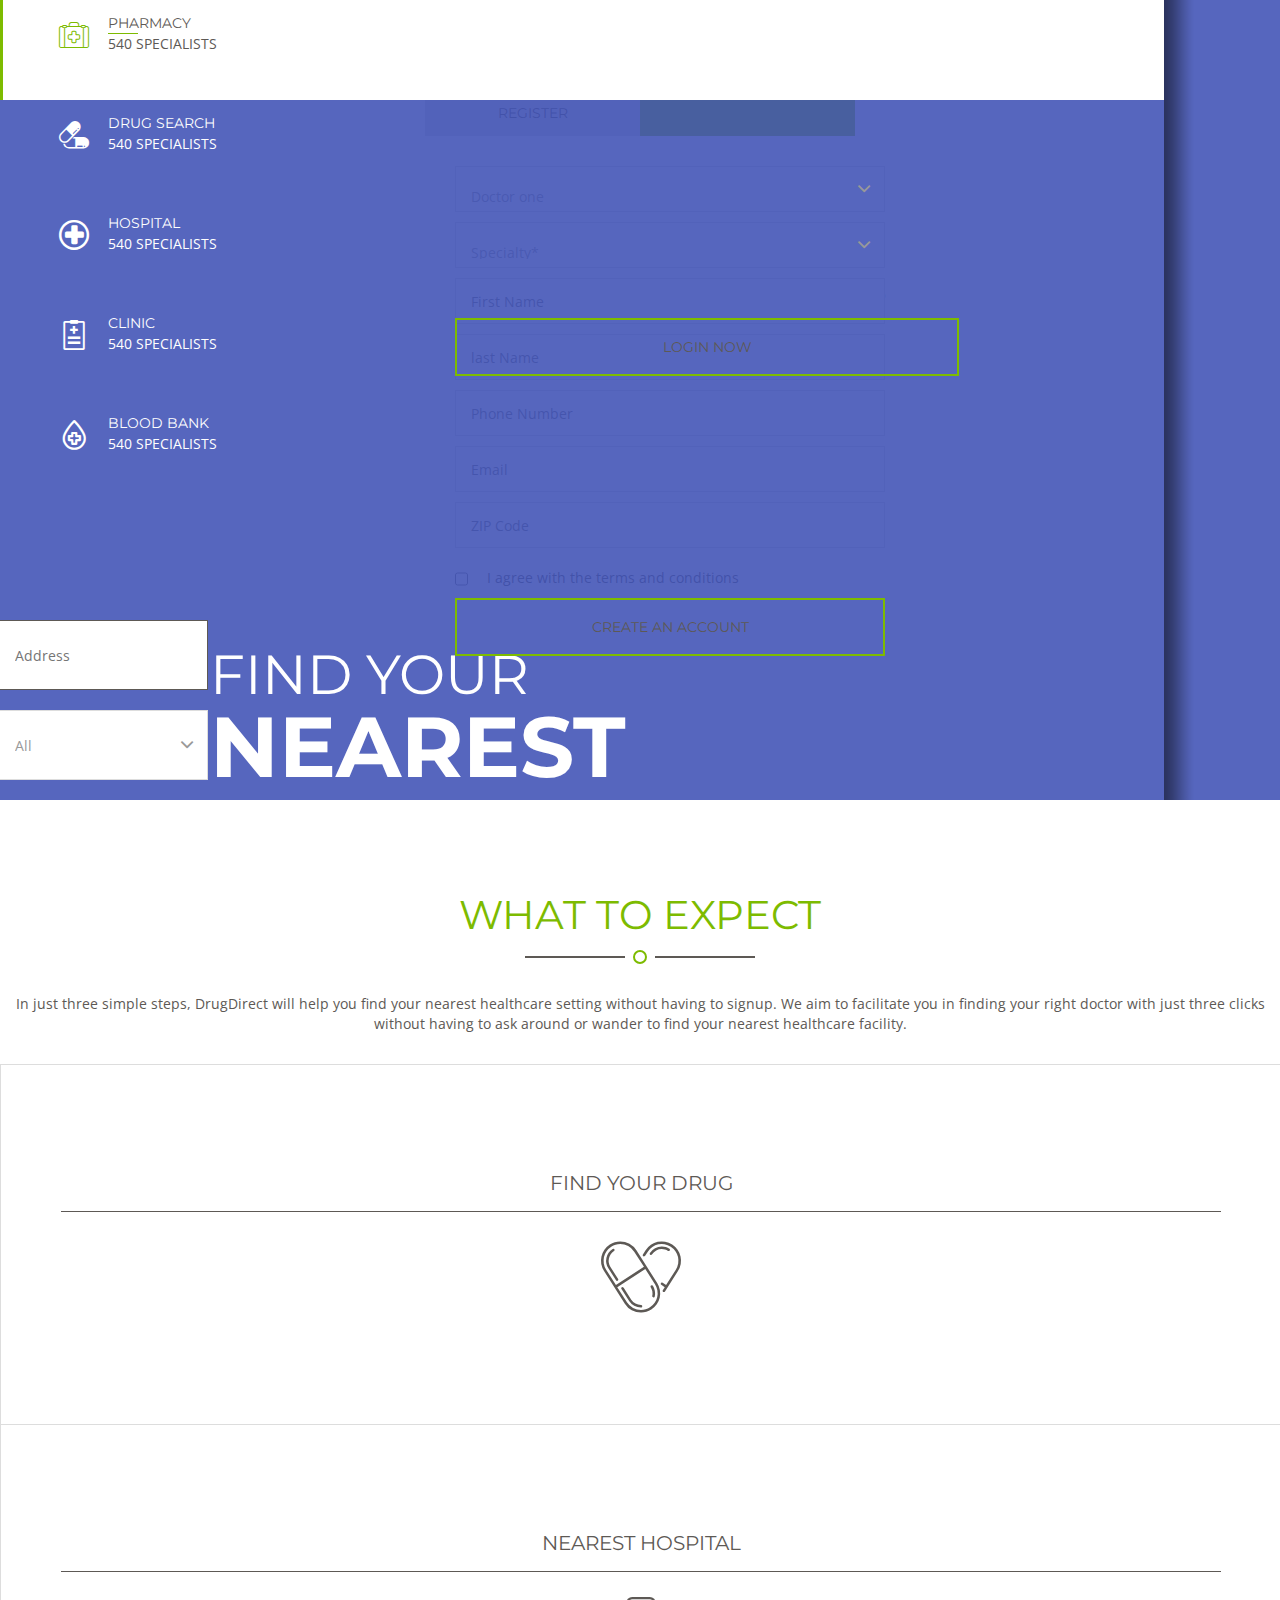
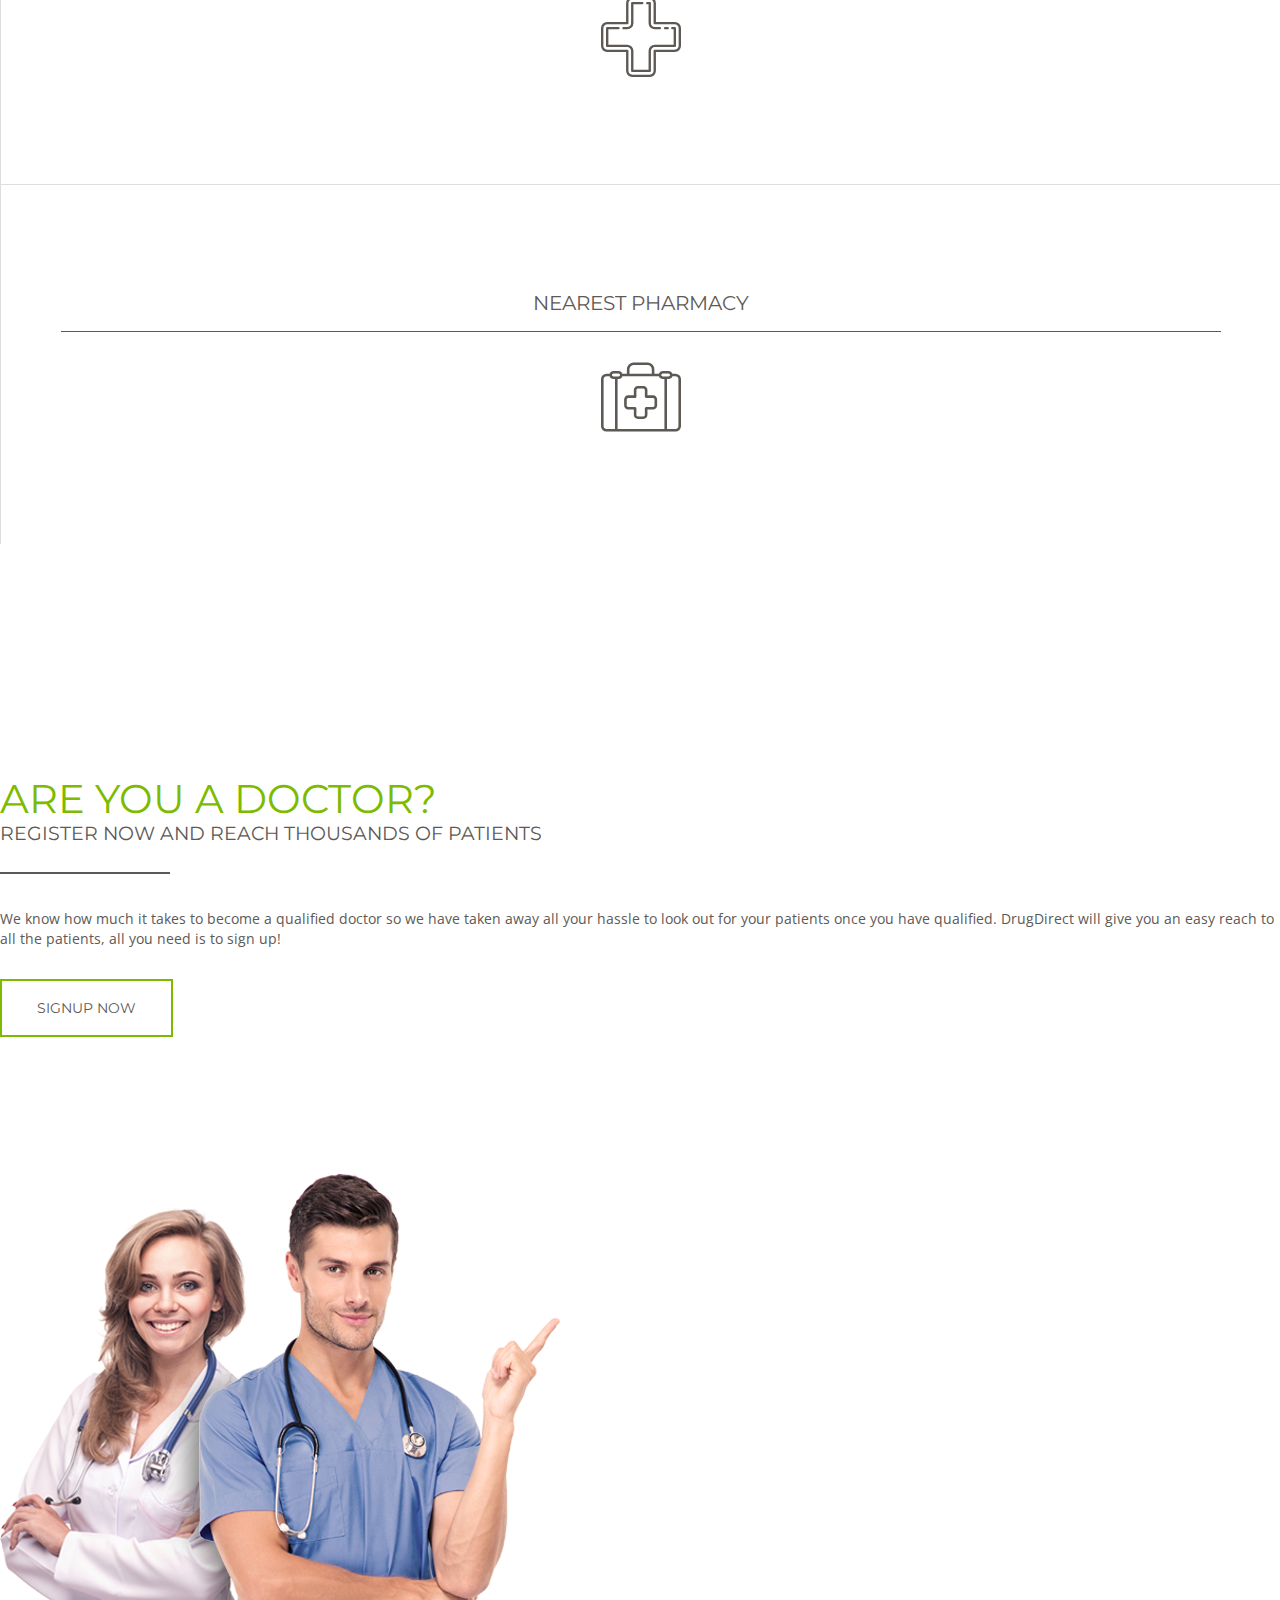
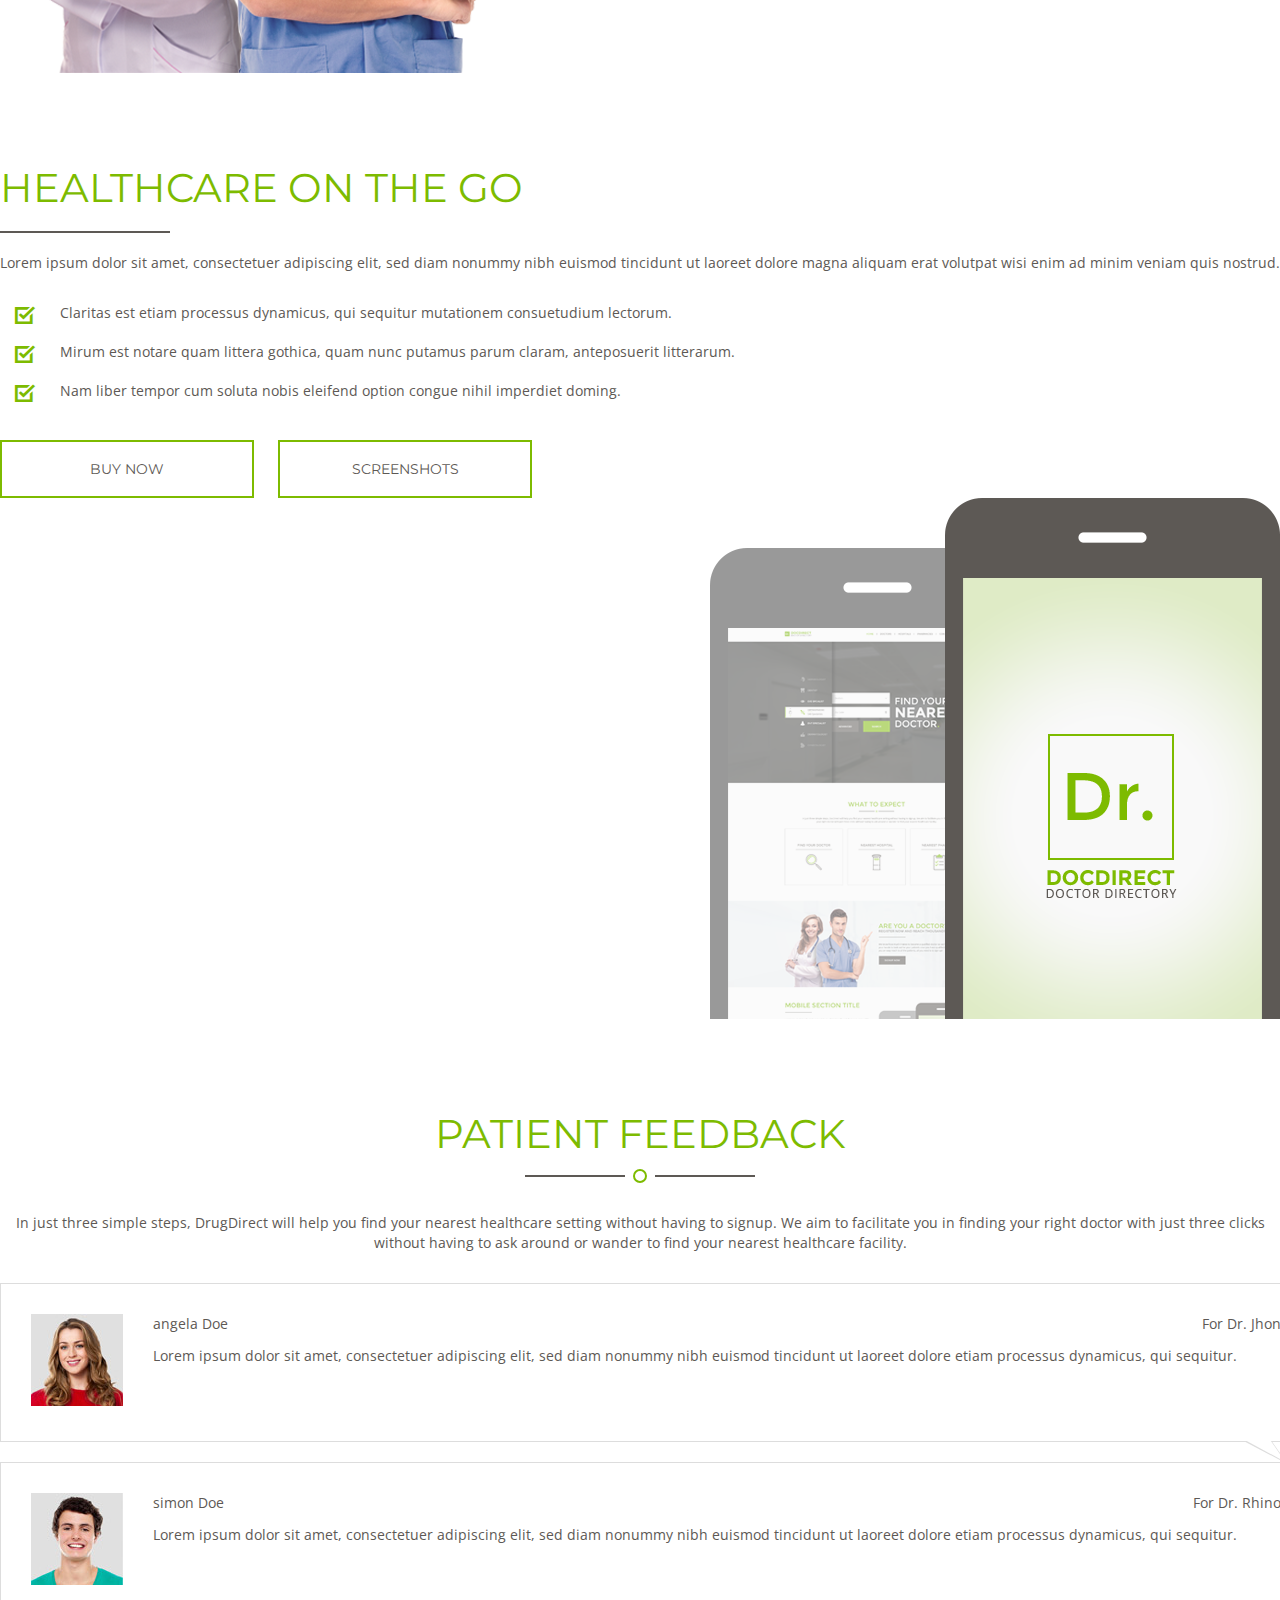
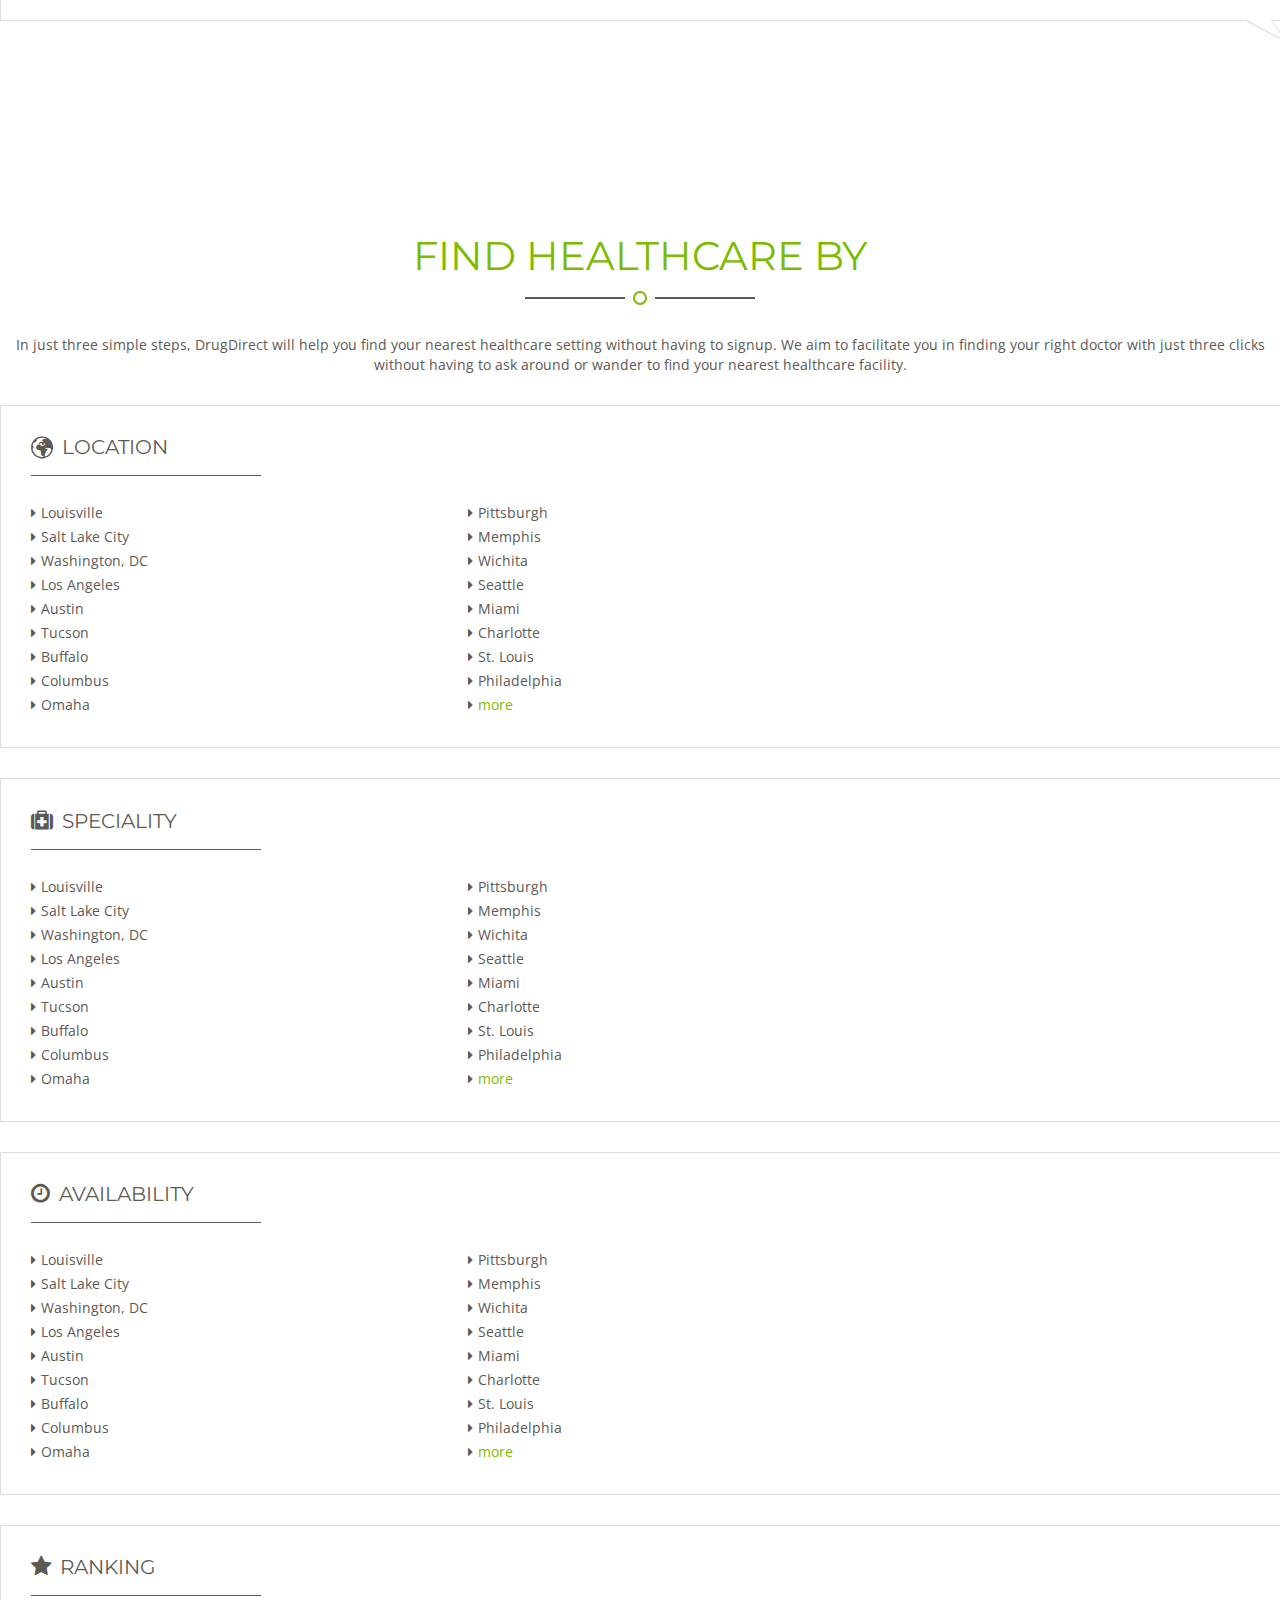
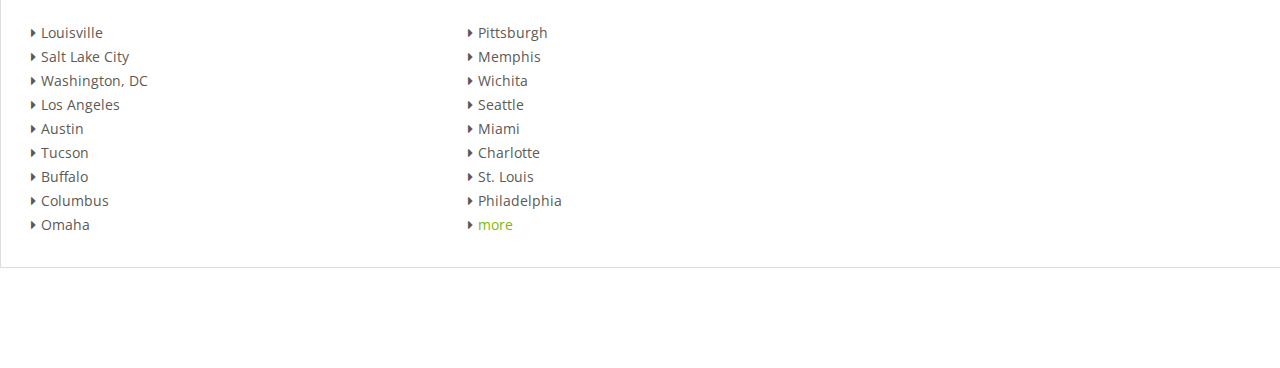
==== src/main/webapp/index.html @ 845c4d54 "Landing page added." ====
<!doctype html>
<!--[if lt IE 7]>		<html class="no-js lt-ie9 lt-ie8 lt-ie7" lang=""> <![endif]-->
<!--[if IE 7]>			<html class="no-js lt-ie9 lt-ie8" lang=""> <![endif]-->
<!--[if IE 8]>			<html class="no-js lt-ie9" lang=""> <![endif]-->
<!--[if gt IE 8]><!-->	<html class="no-js" lang=""> <!--<![endif]-->
    <head>
        <meta charset="utf-8">
        <meta http-equiv="X-UA-Compatible" content="IE=edge">
        <title>Doctor Directory</title>
        <meta name="description" content="">
        <meta name="viewport" content="width=device-width, initial-scale=1">
        <link rel="apple-touch-icon" href="apple-touch-icon.png">
        <link rel="stylesheet" href="resources/css/bootstrap.min.css">
        <link rel="stylesheet" href="resources/css/normalize.css">
        <link rel="stylesheet" href="resources/css/font-awesome.min.css">
        <link rel="stylesheet" href="resources/css/icomoon.css">
        <link rel="stylesheet" href="resources/css/owl.theme.css">
        <link rel="stylesheet" href="resources/css/owl.carousel.css">
        <link rel="stylesheet" href="resources/css/prettyPhoto.css">
        <link rel="stylesheet" href="resources/css/main.css">
        <link rel="stylesheet" href="resources/css/transitions.css">
        <link rel="stylesheet" href="resources/css/color.css">
        <link rel="stylesheet" href="resources/css/responsive.css">
        <link rel="stylesheet" href="resources/css/custom.css">
        <script src="resources/js/vendor/modernizr-2.8.3-respond-1.4.2.min.js"></script>
    </head>
    <body>
        <!--[if lt IE 8]>
                <p class="browserupgrade">You are using an <strong>outdated</strong> browser. Please <a href="http://browsehappy.com/">upgrade your browser</a> to improve your experience.</p>
        <![endif]-->
        <!--************************************
                        Wrapper Start
        *************************************-->
        <div id="wrapper" class="tg-haslayout">

            <div id="headerPartial">

            </div>

            <!--************************************
                            Home Slider Start
            *************************************-->
            <div id="tg-homebanner" class="tg-homebanner tg-overflowhidden tg-haslayout">
                <div id="map_canvas" class="tg-location-map tg-haslayout"></div>
                <div class="tg-banner-content">
                    <div class="tg-displaytable">
                        <div class="tg-displaytablecell">
                            <div class="container">
                                <div class="col-md-3 col-sm-5 col-xs-3 tg-verticalmiddle">
                                    <div class="row">
                                        <ul id="tg-sortable" class="tg-tabs-nav tg-sortable" role="tablist">
                                            <!--<li role="presentation" class="active">-->
                                                <!--<a href="#nephrologist" aria-controls="nephrologist" role="tab" data-toggle="tab">-->
                                                    <!--<i class="icon-FirstAidKit"></i>-->
                                                    <!--<span class="tg-category">-->
                                                        <!--<span class="tg-category-name">doctor</span>-->
                                                        <!--<span class="tg-category-doctores">540 Specialists</span>-->
                                                    <!--</span>-->
                                                <!--</a>-->
                                            <!--</li>-->
                                            <li role="presentation" class="active">
                                                <a href="#orthopaedic" aria-controls="orthopaedic" role="tab" data-toggle="tab">
                                                    <i class="icon-FirstAidKit"></i>
                                                    <span class="tg-category">
                                                        <span class="tg-category-name">Pharmacy</span>
                                                        <span class="tg-category-doctores">540 Specialists</span>
                                                    </span>
                                                </a>
                                            </li>
                                            <li role="presentation">
                                                <a href="#ent-specialist" aria-controls="ent-specialist" role="tab" data-toggle="tab">
                                                    <i class="icon-Pills"></i>
                                                    <span class="tg-category">
                                                        <span class="tg-category-name">Drug Search</span>
                                                        <span class="tg-category-doctores">540 Specialists</span>
                                                    </span>
                                                </a>
                                            </li>
                                            <li role="presentation">
                                                <a href="#dentist" aria-controls="dentist" role="tab" data-toggle="tab">
                                                    <i class=" icon-Hospitalmedicalsignalofacrossinacircle"></i>
                                                    <span class="tg-category">
                                                        <span class="tg-category-name">hospital</span>
                                                        <span class="tg-category-doctores">540 Specialists</span>
                                                    </span>
                                                </a>
                                            </li>
                                            <li role="presentation">
                                                <a href="#eye-spcialist" aria-controls="eye-spcialist" role="tab" data-toggle="tab">
                                                    <i class=" icon-Clinichistorymedicalpaperonclipboard"></i>
                                                    <span class="tg-category">
                                                        <span class="tg-category-name">clinic</span>
                                                        <span class="tg-category-doctores">540 Specialists</span>
                                                    </span>
                                                </a>
                                            </li>
                                            <li role="presentation">
                                                <a href="#dermatologist" aria-controls="dermatologist" role="tab" data-toggle="tab">
                                                    <i class="icon-BloodDonation"></i>
                                                    <span class="tg-category">
                                                        <span class="tg-category-name">Blood Bank</span>
                                                        <span class="tg-category-doctores">540 Specialists</span>
                                                    </span>
                                                </a>
                                            </li>
                                        </ul>
                                    </div>
                                </div>
                                <div class="col-md-9 col-sm-7 col-xs-9 tg-verticalmiddle">
                                    <div class="row">
                                        <form class="form-searchdoctors">
                                            <fieldset>
                                                <div class="tab-content tg-tab-content">
                                                    <!--<div role="tabpanel" class="tab-pane active" id="nephrologist">-->
                                                        <!--<div class="row">-->
                                                            <!--<div class="col-md-6 col-sm-12 col-xs-12 tg-verticalmiddle">-->
                                                                <!--<div class="form-group">-->
                                                                    <!--<input type="text" class="form-control" placeholder="Address">-->
                                                                <!--</div>-->
                                                                <!--<div class="form-group">-->
                                                                    <!--<span class="select">-->
                                                                        <!--<select id="group1" class="group">-->
                                                                            <!--<option value="all">All</option>-->
                                                                            <!--<option value="doctor">Dentist</option>-->
                                                                            <!--<option value="pharmacy">Eye Specialist</option>-->
                                                                            <!--<option value="hospital">Dermatologist</option>-->
                                                                        <!--</select>-->
                                                                    <!--</span>-->
                                                                <!--</div>-->
                                                                <!--<div class="form-group">-->
                                                                    <!--<a class="search_banner tg-btn pull-right" href="#">Search</a>-->
                                                                <!--</div>-->
                                                            <!--</div>-->
                                                            <!--<div class="col-md-6 col-sm-12 col-xs-12 tg-verticalmiddle">-->
                                                                <!--<h1>FIND YOUR<span>NEAREST</span>DOCTOR<em>.</em></h1>-->
                                                            <!--</div>-->
                                                        <!--</div>-->
                                                    <!--</div>-->
                                                    <div role="tabpanel" class="tab-pane" id="dentist"   >
                                                        <div class="row">
                                                            <div class="col-md-6 col-sm-12 col-xs-12 tg-verticalmiddle">
                                                                <div class="form-group">
                                                                    <input type="text" class="form-control" placeholder="Address">
                                                                </div>
                                                                <div class="form-group">
                                                                    <span class="select">
                                                                        <select id="group2" class="group">
                                                                            <option value="all">All</option>
                                                                            <option value="doctor">Hospital 1</option>
                                                                            <option value="pharmacy">Hospital 2</option>
                                                                            <option value="hospital">Hospital 3</option>
                                                                        </select>
                                                                    </span>
                                                                </div>
                                                                <div class="form-group">
                                                                    <a class="search_banner tg-btn pull-right" href="#">Search</a>
                                                                </div>
                                                            </div>
                                                            <div class="col-md-6 col-sm-12 col-xs-12 tg-verticalmiddle">
                                                                <h1>FIND YOUR<span>NEAREST</span>Hospital<em>.</em></h1>
                                                            </div>
                                                        </div>
                                                    </div>
                                                    <div role="tabpanel" class="tab-pane" id="eye-spcialist">
                                                        <div class="row">
                                                            <div class="col-md-6 col-sm-12 col-xs-12 tg-verticalmiddle">
                                                                <div class="form-group">
                                                                    <input type="text" class="form-control" placeholder="Address">
                                                                </div>
                                                                <div class="form-group">
                                                                    <span class="select">
                                                                        <select id="group3" class="group">
                                                                            <option value="all">All</option>
                                                                            <option value="doctor">Clinic 1</option>
                                                                            <option value="pharmacy">Clinic 2</option>
                                                                            <option value="hospital">Clinic 3</option>
                                                                        </select>
                                                                    </span>
                                                                </div>
                                                                <div class="form-group">
                                                                    <a class="search_banner tg-btn pull-right" href="#">Search</a>
                                                                </div>
                                                            </div>
                                                            <div class="col-md-6 col-sm-12 col-xs-12 tg-verticalmiddle">
                                                                <h1>FIND YOUR<span>NEAREST</span>Clinic<em>.</em></h1>
                                                            </div>
                                                        </div>
                                                    </div>
                                                    <div role="tabpanel" class="tab-pane  active" id="orthopaedic">
                                                        <div class="row">
                                                            <div class="col-md-6 col-sm-12 col-xs-12 tg-verticalmiddle">
                                                                <div class="form-group">
                                                                    <input type="text" class="form-control" placeholder="Address">
                                                                </div>
                                                                <div class="form-group">
                                                                    <span class="select">
                                                                        <select id="group4" class="group">
                                                                            <option value="all">All</option>
                                                                            <option value="doctor">Pharmacy 1</option>
                                                                            <option value="pharmacy">Pharmacy 2</option>
                                                                            <option value="hospital">Pharmacy 3</option>
                                                                        </select>
                                                                    </span>
                                                                </div>
                                                                <div class="form-group">
                                                                    <a class="search_banner tg-btn pull-right" href="#">Search</a>
                                                                </div>
                                                            </div>
                                                            <div class="col-md-6 col-sm-12 col-xs-12 tg-verticalmiddle">
                                                                <h1>FIND YOUR<span>NEAREST</span>Pharmacy<em>.</em></h1>
                                                            </div>
                                                        </div>
                                                    </div>
                                                    <div role="tabpanel" class="tab-pane" id="ent-specialist">
                                                        <div class="row">
                                                            <div class="col-md-6 col-sm-12 col-xs-12 tg-verticalmiddle">
                                                                <div class="form-group">
                                                                    <input type="text" class="form-control" placeholder="Drug Name">
                                                                </div>
                                                                <!--<div class="form-group">-->
                                                                    <!--<span class="select">-->
                                                                        <!--<select id="group5" class="group">-->
                                                                            <!--<option value="all">All</option>-->
                                                                            <!--<option value="doctor">Drug</option>-->
                                                                            <!--<option value="pharmacy">Blood Bank 2</option>-->
                                                                            <!--<option value="hospital">Blood Bank 3</option>-->
                                                                        <!--</select>-->
                                                                    <!--</span>-->
                                                                <!--</div>-->
                                                                <div class="form-group">
                                                                    <a class="tg-btn"  style="float:right !important;" href="drug-search-list.html">Search</a>
                                                                </div>
                                                            </div>
                                                            <div class="col-md-6 col-sm-12 col-xs-12 tg-verticalmiddle">
                                                                <h1>FIND YOUR<span>PRESCRIBED</span>DRUG<em>.</em></h1>
                                                            </div>
                                                        </div>
                                                    </div>
                                                    <div role="tabpanel" class="tab-pane" id="dermatologist">
                                                        <div class="row">
                                                            <div class="col-md-6 col-sm-12 col-xs-12 tg-verticalmiddle">
                                                                <div class="form-group">
                                                                    <input type="text" class="form-control" placeholder="Address">
                                                                </div>
                                                                <div class="form-group">
                                                                    <span class="select">
                                                                        <select id="group6" class="group">
                                                                            <option value="all">All</option>
                                                                            <option value="doctor">Fitness Center 1</option>
                                                                            <option value="pharmacy">Fitness Center 2</option>
                                                                            <option value="hospital">Fitness Center 3</option>
                                                                        </select>
                                                                    </span>
                                                                </div>
                                                                <div class="form-group">
                                                                    <a class="search_banner tg-btn pull-right" href="#">Search</a>
                                                                </div>
                                                            </div>
                                                            <div class="col-md-6 col-sm-12 col-xs-12 tg-verticalmiddle">
                                                                <h1>FIND YOUR<span>NEAREST</span>Blood Bank<em>.</em></h1>
                                                            </div>
                                                        </div>
                                                    </div>
                                                </div>
                                            </fieldset>
                                        </form>
                                    </div>
                                </div>
                            </div>
                        </div>
                    </div>
                </div>
                <div class="show-search"><i class="fa fa-search"></i></div>
            </div>
            <!--************************************
                            Home Slider End
            *************************************-->
            <!--************************************
                            Main Start
            *************************************-->
            <main id="main" class="tg-haslayout">
                <!--************************************
                                What to Expect Start
                *************************************-->
                <section class="tg-main-section tg-haslayout">
                    <div class="container">
                        <div class="row">
                            <div class="col-sm-10 col-sm-offset-1 col-xs-12">
                                <div class="tg-theme-heading">
                                    <h2>what to expect</h2>
                                    <span class="tg-roundbox"></span>
                                    <div class="tg-description">
                                        <p>In just three simple steps, DrugDirect will help you find your nearest healthcare setting without having to signup. We aim to facilitate you in finding your right doctor with just three clicks without having to ask around or wander to find your nearest healthcare facility.</p>
                                    </div>
                                </div>
                            </div>
                            <div class="tg-search-categories">
                                <div class="col-sm-4 col-xs-4 tg-expectwidth">
                                    <div class="tg-search-category">
                                        <div class="tg-displaytable">
                                            <div class="tg-displaytablecell">
                                                <div class="tg-box">
                                                    <h3>find your drug</h3>
                                                    <i class="icon-capsules"></i>
                                                    <span class="tg-show"><em class="icon-add"></em></span>
                                                </div>
                                            </div>
                                        </div>
                                    </div>
                                </div>
                                <div class="col-sm-4 col-xs-4 tg-expectwidth">
                                    <div class="tg-search-category">
                                        <div class="tg-displaytable">
                                            <div class="tg-displaytablecell">
                                                <div class="tg-box">
                                                    <h3>nearest hospital</h3>
                                                    <i class="icon-healthcare"></i>
                                                    <span class="tg-show"><em class="icon-add"></em></span>
                                                </div>
                                            </div>
                                        </div>
                                    </div>
                                </div>
                                <div class="col-sm-4 col-xs-4 tg-expectwidth">
                                    <div class="tg-search-category">
                                        <div class="tg-displaytable">
                                            <div class="tg-displaytablecell">
                                                <div class="tg-box">
                                                    <h3>nearest pharmacy</h3>
                                                    <i class="icon-FirstAidKit"></i>
                                                    <span class="tg-show"><em class="icon-add"></em></span>
                                                </div>
                                            </div>
                                        </div>
                                    </div>
                                </div>
                            </div>
                        </div>
                    </div>
                </section>
                <!--************************************
                                What to Expect End
                *************************************-->
                <!--************************************
                                Are You A Doctor Start
                *************************************-->
                <section class="tg-main-section tg-haslayout parallax-window tg-custom-padding" data-appear-top-offset="600" data-parallax="scroll" data-image-src="resources/images/bgparallax/bgparallax-01.jpg">
                    <div class="container">
                        <div class="row">
                            <div class="tg-areuadoctor tg-haslayout">
                                <div class="col-lg-6 col-md-5 col-sm-12 col-xs-12 pull-right">
                                    <div class="tg-contentbox tg-haslayout">
                                        <div class="tg-heading-border">
                                            <h2>are you a doctor?</h2>
                                            <h3>register now and reach thousands of patients</h3>
                                        </div>
                                        <div class="tg-description">
                                            <p>We know how much it takes to become a qualified doctor so we have taken away all your hassle to look out for your patients once you have qualified. DrugDirect will give you an easy reach to all the patients, all you need is to sign up!</p>
                                        </div>
                                        <a class="tg-btn" href="#">signup now</a>
                                    </div>
                                </div>
                                <div class="col-lg-6 col-md-7 col-sm-12 col-xs-12 pull-left">
                                    <figure class="tg-img">
                                        <img src="resources/images/img-01.png" alt="image description">
                                    </figure>
                                </div>
                            </div>
                        </div>
                    </div>
                </section>
                <!--************************************
                                Are You A Doctor End
                *************************************-->
                <!--************************************
                                HealthCare on the go Start
                *************************************-->
                <section class="tg-padding-top tg-haslayout">
                    <div class="container">
                        <div class="row">
                            <div class="tg-healthcareonthego tg-haslayout">
                                <div class="col-lg-6 col-md-5 col-sm-12 col-xs-12 pull-left">
                                    <div class="tg-contentbox tg-haslayout">
                                        <div class="tg-heading-border">
                                            <h2>healthcare on the go</h2>
                                        </div>
                                        <div class="tg-description">
                                            <p>Lorem ipsum dolor sit amet, consectetuer adipiscing elit, sed diam nonummy nibh euismod tincidunt ut laoreet dolore magna aliquam erat volutpat wisi enim ad minim veniam quis nostrud.</p>
                                        </div>
                                        <ul>
                                            <li>Claritas est etiam processus dynamicus, qui sequitur mutationem consuetudium lectorum.</li>
                                            <li>Mirum est notare quam littera gothica, quam nunc putamus parum claram, anteposuerit litterarum.</li>
                                            <li>Nam liber tempor cum soluta nobis eleifend option congue nihil imperdiet doming.</li>
                                        </ul>
                                        <div class="tg-btns">
                                            <a class="tg-btn" href="#">buy now</a>
                                            <a class="tg-btn" href="#">screenshots</a>
                                        </div>
                                    </div>
                                </div>
                                <div class="col-lg-6 col-md-7 col-sm-12 col-xs-12 pull-right">
                                    <figure class="tg-img">
                                        <img src="resources/images/img-02.png" alt="image description">
                                    </figure>
                                </div>
                            </div>
                        </div>
                    </div>
                </section>
                <!--************************************
                                HealthCare on the go End
                *************************************-->
                <!--************************************
                        Patient Feedback Start
                *************************************-->
                <section class="tg-main-section tg-haslayout parallax-window" data-appear-top-offset="600" data-parallax="scroll" data-image-src="resources/images/bgparallax/bgparallax-02.jpg">
                    <div class="container">
                        <div class="row">
                            <div class="col-sm-10 col-sm-offset-1 col-xs-12">
                                <div class="tg-theme-heading">
                                    <h2>Patient Feedback</h2>
                                    <span class="tg-roundbox"></span>
                                    <div class="tg-description">
                                        <p>In just three simple steps, DrugDirect will help you find your nearest healthcare setting without having to signup. We aim to facilitate you in finding your right doctor with just three clicks without having to ask around or wander to find your nearest healthcare facility.</p>
                                    </div>
                                </div>
                            </div>
                            <div class="tg-patientfeedbacks tg-haslayout">
                                <div class="col-md-6 col-sm-6 col-xs-6 tg-feedbackwidht">
                                    <div class="tg-patientfeedback">
                                        <figure class="tg-patient-pic">
                                            <img src="resources/images/patientfeedback/img-01.jpg" alt="image description">
                                        </figure>
                                        <div class="tg-patient-message">
                                            <span class="tg-patient-name"><a href="#">angela Doe</a></span>
                                            <span class="tg-doctor-name">For Dr. <a href="#">Jhon Doe</a></span>
                                            <div class="tg-description">
                                                <p>Lorem ipsum dolor sit amet, consectetuer adipiscing elit, sed diam nonummy nibh euismod tincidunt ut laoreet dolore etiam processus dynamicus, qui sequitur.</p>
                                            </div>
                                        </div>
                                    </div>
                                </div>
                                <div class="col-md-6 col-sm-6 col-xs-6 tg-feedbackwidht">
                                    <div class="tg-patientfeedback">
                                        <figure class="tg-patient-pic">
                                            <img src="resources/images/patientfeedback/img-02.jpg" alt="image description">
                                        </figure>
                                        <div class="tg-patient-message">
                                            <span class="tg-patient-name"><a href="#">simon Doe</a></span>
                                            <span class="tg-doctor-name">For Dr. <a href="#">Rhino Doe</a></span>
                                            <div class="tg-description">
                                                <p>Lorem ipsum dolor sit amet, consectetuer adipiscing elit, sed diam nonummy nibh euismod tincidunt ut laoreet dolore etiam processus dynamicus, qui sequitur.</p>
                                            </div>
                                        </div>
                                    </div>
                                </div>
                            </div>
                        </div>
                    </div>
                </section>
                <!--************************************
                        Patient Feedback End
                *************************************-->
                <!--************************************
                                Find HealthCare By Start
                *************************************-->
                <section class="tg-main-section tg-haslayout">
                    <div class="container">
                        <div class="row">
                            <div class="col-sm-10 col-sm-offset-1 col-xs-12">
                                <div class="tg-theme-heading">
                                    <h2>find healthcare by</h2>
                                    <span class="tg-roundbox"></span>
                                    <div class="tg-description">
                                        <p>In just three simple steps, DrugDirect will help you find your nearest healthcare setting without having to signup. We aim to facilitate you in finding your right doctor with just three clicks without having to ask around or wander to find your nearest healthcare facility.</p>
                                    </div>
                                </div>
                            </div>
                            <div class="tg-findhealthcareby tg-haslayout">
                                <div class="col-sm-6 col-sm-6 col-xs-6 tg-findheatlhwidth">
                                    <div class="tg-findbycategory">
                                        <div class="tg-box">
                                            <div class="tg-heading-border tg-small">
                                                <i class="icon-map"></i>
                                                <h3>location</h3>
                                            </div>
                                            <ul>
                                                <li><a href="#">Louisville</a></li>
                                                <li><a href="#">Pittsburgh</a></li>
                                                <li><a href="#">Salt Lake City</a></li>
                                                <li><a href="#">Memphis</a></li>
                                                <li><a href="#">Washington, DC</a></li>
                                                <li><a href="#">Wichita</a></li>
                                                <li><a href="#">Los Angeles</a></li>
                                                <li><a href="#">Seattle</a></li>
                                                <li><a href="#">Austin</a></li>
                                                <li><a href="#">Miami</a></li>
                                                <li><a href="#">Tucson</a></li>
                                                <li><a href="#">Charlotte</a></li>
                                                <li><a href="#">Buffalo</a></li>
                                                <li><a href="#">St. Louis</a></li>
                                                <li><a href="#">Columbus</a></li>
                                                <li><a href="#">Philadelphia</a></li>
                                                <li><a href="#">Omaha</a></li>
                                                <li><a href="#">more</a></li>
                                            </ul>
                                        </div>
                                    </div>
                                </div>
                                <div class="col-sm-6 col-sm-6 col-xs-6 tg-findheatlhwidth">
                                    <div class="tg-findbycategory">
                                        <div class="tg-box">
                                            <div class="tg-heading-border tg-small">
                                                <i class="fa fa-medkit"></i>
                                                <h3>Speciality</h3>
                                            </div>
                                            <ul>
                                                <li><a href="#">Louisville</a></li>
                                                <li><a href="#">Pittsburgh</a></li>
                                                <li><a href="#">Salt Lake City</a></li>
                                                <li><a href="#">Memphis</a></li>
                                                <li><a href="#">Washington, DC</a></li>
                                                <li><a href="#">Wichita</a></li>
                                                <li><a href="#">Los Angeles</a></li>
                                                <li><a href="#">Seattle</a></li>
                                                <li><a href="#">Austin</a></li>
                                                <li><a href="#">Miami</a></li>
                                                <li><a href="#">Tucson</a></li>
                                                <li><a href="#">Charlotte</a></li>
                                                <li><a href="#">Buffalo</a></li>
                                                <li><a href="#">St. Louis</a></li>
                                                <li><a href="#">Columbus</a></li>
                                                <li><a href="#">Philadelphia</a></li>
                                                <li><a href="#">Omaha</a></li>
                                                <li><a href="#">more</a></li>
                                            </ul>
                                        </div>
                                    </div>
                                </div>
                                <div class="col-sm-6 col-sm-6 col-xs-6  tg-findheatlhwidth">
                                    <div class="tg-findbycategory">
                                        <div class="tg-box">
                                            <div class="tg-heading-border tg-small">
                                                <i class="fa fa-clock-o"></i>
                                                <h3>availability</h3>
                                            </div>
                                            <ul>
                                                <li><a href="#">Louisville</a></li>
                                                <li><a href="#">Pittsburgh</a></li>
                                                <li><a href="#">Salt Lake City</a></li>
                                                <li><a href="#">Memphis</a></li>
                                                <li><a href="#">Washington, DC</a></li>
                                                <li><a href="#">Wichita</a></li>
                                                <li><a href="#">Los Angeles</a></li>
                                                <li><a href="#">Seattle</a></li>
                                                <li><a href="#">Austin</a></li>
                                                <li><a href="#">Miami</a></li>
                                                <li><a href="#">Tucson</a></li>
                                                <li><a href="#">Charlotte</a></li>
                                                <li><a href="#">Buffalo</a></li>
                                                <li><a href="#">St. Louis</a></li>
                                                <li><a href="#">Columbus</a></li>
                                                <li><a href="#">Philadelphia</a></li>
                                                <li><a href="#">Omaha</a></li>
                                                <li><a href="#">more</a></li>
                                            </ul>
                                        </div>
                                    </div>
                                </div>
                                <div class="col-sm-6 col-sm-6 col-xs-6 tg-findheatlhwidth">
                                    <div class="tg-findbycategory">
                                        <div class="tg-box">
                                            <div class="tg-heading-border tg-small">
                                                <i class="fa fa-star"></i>
                                                <h3>Ranking</h3>
                                            </div>
                                            <ul>
                                                <li><a href="#">Louisville</a></li>
                                                <li><a href="#">Pittsburgh</a></li>
                                                <li><a href="#">Salt Lake City</a></li>
                                                <li><a href="#">Memphis</a></li>
                                                <li><a href="#">Washington, DC</a></li>
                                                <li><a href="#">Wichita</a></li>
                                                <li><a href="#">Los Angeles</a></li>
                                                <li><a href="#">Seattle</a></li>
                                                <li><a href="#">Austin</a></li>
                                                <li><a href="#">Miami</a></li>
                                                <li><a href="#">Tucson</a></li>
                                                <li><a href="#">Charlotte</a></li>
                                                <li><a href="#">Buffalo</a></li>
                                                <li><a href="#">St. Louis</a></li>
                                                <li><a href="#">Columbus</a></li>
                                                <li><a href="#">Philadelphia</a></li>
                                                <li><a href="#">Omaha</a></li>
                                                <li><a href="#">more</a></li>
                                            </ul>
                                        </div>
                                    </div>
                                </div>
                            </div>
                        </div>
                    </div>
                </section>
                <!--************************************
                                Find HealthCare By End
                *************************************-->
            </main>
            <!--************************************
                            Main End
            *************************************-->

            <div id="footerPartial">

            </div>

        </div>
        <!--************************************
                        Wrapper End
        *************************************-->
        <!--************************************
                Sign In  Light Box Start
        *************************************-->
        <div class="modal fade tg-user-modal" tabindex="-1" role="dialog">
            <div class="tg-modal-content">
                <ul class="tg-modaltabs-nav" role="tablist">
                    <li role="presentation" class="active"><a href="#tg-signin-formarea" aria-controls="tg-signin-formarea" role="tab" data-toggle="tab">SIGN IN</a></li>
                    <li role="presentation"><a  style="border-top: 0px solid transparent !important; color: #88c707 !important;background: #88c707 !important;">Sign Up</a></li>
                </ul>
                <div class="tab-content tg-haslayout">
                    <div role="tabpanel" class="tab-pane tg-haslayout active" id="tg-signin-formarea">
                        <form class="tg-form-modal tg-form-signin">
                            <fieldset>
                                <div class="form-group">
                                    <input type="email" class="form-control" placeholder="Email Address">
                                </div>
                                <div class="form-group">
                                    <input type="password" class="form-control" placeholder="Password">
                                </div>
                                <div class="form-group tg-checkbox">
                                    <label>
                                        <input type="checkbox" class="form-control">
                                        Remember Me
                                    </label>
                                    <a class="tg-forgot-password" href="#">
                                        <i>Forgot Password</i>
                                        <i class="fa fa-question-circle"></i>
                                    </a>
                                </div>
                                <a class="tg-btn tg-btn-lg" href="createPatientPrescription.html">LOGIN now</a>
                            </fieldset>
                        </form>
                    </div>
                </div>
            </div>
        </div>
        <!--************************************
                Sign In Light Box End
        *************************************-->

        <!--************************************
                Sign Up Light Box Start
        *************************************-->
        <div class="modal fade tg-user-register-modal" tabindex="-1" role="dialog">
            <div class="tg-modal-content">
                <ul class="tg-modaltabs-nav" role="tablist">
                    <li role="presentation"><a href="#tg-signup-formarea" aria-controls="tg-signup-formarea" role="tab" data-toggle="tab">REGISTER</a></li>
                    <li role="presentation" style="border-top: 0px solid transparent !important; "><a style="color: #88c707 !important;background: #88c707 !important;">sign up</a></li>
                </ul>
                <div class="tab-content tg-haslayout ">
                    <div role="tabpanel" class="tab-pane tg-haslayout active" id="tg-signup-formarea">
                        <form class="tg-form-modal tg-form-signup">
                            <fieldset>
                                <div class="form-group">
                                    <span class="select">
                                        <select>
                                            <option>Doctor one</option>
                                            <option>Doctor two</option>
                                            <option>Doctor three</option>
                                        </select>
                                    </span>
                                </div>
                                <div class="form-group">
                                    <span class="select">
                                        <select>
                                            <option>Specialty*</option>
                                            <option>Specialty two</option>
                                            <option>Specialty three</option>
                                        </select>
                                    </span>
                                </div>
                                <div class="form-group">
                                    <input type="text" class="form-control" placeholder="First Name">
                                </div>
                                <div class="form-group">
                                    <input type="text" class="form-control" placeholder="last Name">
                                </div>
                                <div class="form-group">
                                    <input type="text" class="form-control" placeholder="Phone Number">
                                </div>
                                <div class="form-group">
                                    <input type="email" class="form-control" placeholder="Email">
                                </div>
                                <div class="form-group">
                                    <input type="text" class="form-control" placeholder="ZIP Code">
                                </div>
                                <div class="form-group tg-checkbox">
                                    <label>
                                        <input type="checkbox" class="form-control">
                                        I agree with the terms and conditions
                                    </label>
                                </div>
                                <button class="tg-btn tg-btn-lg">Create an Account</button>
                            </fieldset>
                        </form>
                    </div>
                </div>
            </div>
        </div>
        <!--************************************
              Sign Up Light Box End
        *************************************-->


        <script src="resources/js/vendor/jquery-library.js"></script>
        <script src="resources/js/vendor/bootstrap.min.js"></script>
        <script src="resources/js/jquery-ui.js"></script>
        <script src="http://maps.google.com/maps/api/js?sensor=false"></script>
        <script src="resources/js/map/jquery.gomap.js"></script>
        <script src="resources/js/map/markerclusterer.min.js"></script>
        <script src="resources/js/countdown.js"></script>
        <script src="resources/js/jquery.nicescroll.js"></script>
        <script src="resources/js/parallax.js"></script>
        <script src="resources/js/owl.carousel.js"></script>
        <script src="resources/js/prettyPhoto.js"></script>
        <script src="resources/js/appear.js"></script>
        <script src="resources/js/countTo.js"></script>
        <script src="resources/js/map/map.js"></script>
        <script src="resources/js/main.js"></script>
        <script src="resources/js/partials.js"></script>
    </body>
</html>
---- src/main/webapp/resources/css/icomoon.css ----
@font-face {
	font-family: 'icomoon';
	src: url('../fonts/icomoon.eot?6g51i');
	src: url('../fonts/icomoon.eot?6g51i#iefix') format('embedded-opentype'),
		 url('../fonts/icomoon.ttf?6g51i') format('truetype'),
		 url('../fonts/icomoon.woff?6g51i') format('woff'),
		 url('../fonts/icomoon.svg?6g51i#icomoon') format('svg');
	font-weight: normal;
	font-style: normal;
}
[class^="icon-"], [class*=" icon-"] {
	font-family: 'icomoon' !important;
	speak: none;
	font-style: normal;
	font-weight: normal;
	font-variant: normal;
	text-transform: none;
	line-height: 1;
	-moz-osx-font-smoothing: grayscale;
	-webkit-font-smoothing: antialiased;
}
.icon-BloodDonation:before {
    content: "\e900";
}
.icon-Clinichistorymedicalpaperonclipboard:before {
    content: "\e901";
}
.icon-FirstAidKit:before {
    content: "\e902";
}
.icon-Hospitalmedicalsignalofacrossinacircle:before {
    content: "\e903";
}
.icon-Pills:before {
    content: "\e904";
}
.icon-add:before {
    content: "\e905";
}
.icon-bodyparts:before {
    content: "\e906";
}
.icon-broken:before {
    content: "\e907";
}
.icon-capsules:before {
    content: "\e908";
}
.icon-check-box:before {
    content: "\e909";
}
.icon-clipboard:before {
    content: "\e90a";
}
.icon-computer:before {
    content: "\e90b";
}
.icon-hairs:before {
    content: "\e90c";
}
.icon-healthcare:before {
    content: "\e90d";
}
.icon-hospital:before {
    content: "\e90e";
}
.icon-kidneys:before {
    content: "\e90f";
}
.icon-location:before {
    content: "\e910";
}
.icon-magnifier:before {
    content: "\e911";
}
.icon-mailing:before {
    content: "\e912";
}
.icon-map:before {
    content: "\e913";
}
.icon-mouse:before {
    content: "\e914";
}
.icon-photo:before {
    content: "\e915";
}
.icon-pill:before {
    content: "\e916";
}
.icon-placeholder:before {
    content: "\e917";
}
.icon-reproduction:before {
    content: "\e918";
}
.icon-stars:before {
    content: "\e919";
}
.icon-stethoscope:before {
    content: "\e91a";
}
.icon-stethoscopetwo:before {
    content: "\e91b";
}
.icon-telephone:before {
    content: "\e91c";
}
.icon-tooth:before {
    content: "\e91d";
}
.icon-view:before {
    content: "\e91e";
}
.icon-zoom:before {
    content: "\e91f";
}
.icon-linecheckbox:before {
    content: "\e920";
}
.icon-quotation:before {
    content: "\e921";
}
---- src/main/webapp/resources/css/prettyPhoto.css ----
div.pp_default .pp_top,div.pp_default .pp_top .pp_middle,div.pp_default .pp_top .pp_left,div.pp_default .pp_top .pp_right,div.pp_default .pp_bottom,div.pp_default .pp_bottom .pp_left,div.pp_default .pp_bottom .pp_middle,div.pp_default .pp_bottom .pp_right{height:13px}
div.pp_default .pp_top .pp_left{background:url(../images/prettyPhoto/default/sprite.png) -78px -93px no-repeat}
div.pp_default .pp_top .pp_middle{background:url(../images/prettyPhoto/default/sprite_x.png) top left repeat-x}
div.pp_default .pp_top .pp_right{background:url(../images/prettyPhoto/default/sprite.png) -112px -93px no-repeat}
div.pp_default .pp_content .ppt{color:#f8f8f8}
div.pp_default .pp_content_container .pp_left{background:url(../images/prettyPhoto/default/sprite_y.png) -7px 0 repeat-y;padding-left:13px}
div.pp_default .pp_content_container .pp_right{background:url(../images/prettyPhoto/default/sprite_y.png) top right repeat-y;padding-right:13px}
div.pp_default .pp_next:hover{background:url(../images/prettyPhoto/default/sprite_next.png) center right no-repeat;cursor:pointer}
div.pp_default .pp_previous:hover{background:url(../images/prettyPhoto/default/sprite_prev.png) center left no-repeat;cursor:pointer}
div.pp_default .pp_expand{background:url(../images/prettyPhoto/default/sprite.png) 0 -29px no-repeat;cursor:pointer;width:28px;height:28px}
div.pp_default .pp_expand:hover{background:url(../images/prettyPhoto/default/sprite.png) 0 -56px no-repeat;cursor:pointer}
div.pp_default .pp_contract{background:url(../images/prettyPhoto/default/sprite.png) 0 -84px no-repeat;cursor:pointer;width:28px;height:28px}
div.pp_default .pp_contract:hover{background:url(../images/prettyPhoto/default/sprite.png) 0 -113px no-repeat;cursor:pointer}
div.pp_default .pp_close{width:30px;height:30px;background:url(../images/prettyPhoto/default/sprite.png) 2px 1px no-repeat;cursor:pointer}
div.pp_default .pp_gallery ul li a{background:url(../images/prettyPhoto/default/default_thumb.png) center center #f8f8f8;border:1px solid #aaa}
div.pp_default .pp_social{margin-top:7px}
div.pp_default .pp_gallery a.pp_arrow_previous,div.pp_default .pp_gallery a.pp_arrow_next{position:static;left:auto}
div.pp_default .pp_nav .pp_play,div.pp_default .pp_nav .pp_pause{background:url(../images/prettyPhoto/default/sprite.png) -51px 1px no-repeat;height:30px;width:30px}
div.pp_default .pp_nav .pp_pause{background-position:-51px -29px}
div.pp_default a.pp_arrow_previous,div.pp_default a.pp_arrow_next{background:url(../images/prettyPhoto/default/sprite.png) -31px -3px no-repeat;height:20px;width:20px;margin:4px 0 0}
div.pp_default a.pp_arrow_next{left:52px;background-position:-82px -3px}
div.pp_default .pp_content_container .pp_details{margin-top:5px}
div.pp_default .pp_nav{clear:none;height:30px;width:110px;position:relative}
div.pp_default .pp_nav .currentTextHolder{font-family:Georgia;font-style:italic;color:#999;font-size:11px;left:75px;line-height:25px;position:absolute;top:2px;margin:0;padding:0 0 0 10px}
div.pp_default .pp_close:hover,div.pp_default .pp_nav .pp_play:hover,div.pp_default .pp_nav .pp_pause:hover,div.pp_default .pp_arrow_next:hover,div.pp_default .pp_arrow_previous:hover{opacity:0.7}
div.pp_default .pp_description{font-size:11px;font-weight:700;line-height:14px;margin:5px 50px 5px 0}
div.pp_default .pp_bottom .pp_left{background:url(../images/prettyPhoto/default/sprite.png) -78px -127px no-repeat}
div.pp_default .pp_bottom .pp_middle{background:url(../images/prettyPhoto/default/sprite_x.png) bottom left repeat-x}
div.pp_default .pp_bottom .pp_right{background:url(../images/prettyPhoto/default/sprite.png) -112px -127px no-repeat}
div.pp_default .pp_loaderIcon{background:url(../images/prettyPhoto/default/loader.gif) center center no-repeat}
div.light_rounded .pp_top .pp_left{background:url(../images/prettyPhoto/light_rounded/sprite.png) -88px -53px no-repeat}
div.light_rounded .pp_top .pp_right{background:url(../images/prettyPhoto/light_rounded/sprite.png) -110px -53px no-repeat}
div.light_rounded .pp_next:hover{background:url(../images/prettyPhoto/light_rounded/btnNext.png) center right no-repeat;cursor:pointer}
div.light_rounded .pp_previous:hover{background:url(../images/prettyPhoto/light_rounded/btnPrevious.png) center left no-repeat;cursor:pointer}
div.light_rounded .pp_expand{background:url(../images/prettyPhoto/light_rounded/sprite.png) -31px -26px no-repeat;cursor:pointer}
div.light_rounded .pp_expand:hover{background:url(../images/prettyPhoto/light_rounded/sprite.png) -31px -47px no-repeat;cursor:pointer}
div.light_rounded .pp_contract{background:url(../images/prettyPhoto/light_rounded/sprite.png) 0 -26px no-repeat;cursor:pointer}
div.light_rounded .pp_contract:hover{background:url(../images/prettyPhoto/light_rounded/sprite.png) 0 -47px no-repeat;cursor:pointer}
div.light_rounded .pp_close{width:75px;height:22px;background:url(../images/prettyPhoto/light_rounded/sprite.png) -1px -1px no-repeat;cursor:pointer}
div.light_rounded .pp_nav .pp_play{background:url(../images/prettyPhoto/light_rounded/sprite.png) -1px -100px no-repeat;height:15px;width:14px}
div.light_rounded .pp_nav .pp_pause{background:url(../images/prettyPhoto/light_rounded/sprite.png) -24px -100px no-repeat;height:15px;width:14px}
div.light_rounded .pp_arrow_previous{background:url(../images/prettyPhoto/light_rounded/sprite.png) 0 -71px no-repeat}
div.light_rounded .pp_arrow_next{background:url(../images/prettyPhoto/light_rounded/sprite.png) -22px -71px no-repeat}
div.light_rounded .pp_bottom .pp_left{background:url(../images/prettyPhoto/light_rounded/sprite.png) -88px -80px no-repeat}
div.light_rounded .pp_bottom .pp_right{background:url(../images/prettyPhoto/light_rounded/sprite.png) -110px -80px no-repeat}
div.dark_rounded .pp_top .pp_left{background:url(../images/prettyPhoto/dark_rounded/sprite.png) -88px -53px no-repeat}
div.dark_rounded .pp_top .pp_right{background:url(../images/prettyPhoto/dark_rounded/sprite.png) -110px -53px no-repeat}
div.dark_rounded .pp_content_container .pp_left{background:url(../images/prettyPhoto/dark_rounded/contentPattern.png) top left repeat-y}
div.dark_rounded .pp_content_container .pp_right{background:url(../images/prettyPhoto/dark_rounded/contentPattern.png) top right repeat-y}
div.dark_rounded .pp_next:hover{background:url(../images/prettyPhoto/dark_rounded/btnNext.png) center right no-repeat;cursor:pointer}
div.dark_rounded .pp_previous:hover{background:url(../images/prettyPhoto/dark_rounded/btnPrevious.png) center left no-repeat;cursor:pointer}
div.dark_rounded .pp_expand{background:url(../images/prettyPhoto/dark_rounded/sprite.png) -31px -26px no-repeat;cursor:pointer}
div.dark_rounded .pp_expand:hover{background:url(../images/prettyPhoto/dark_rounded/sprite.png) -31px -47px no-repeat;cursor:pointer}
div.dark_rounded .pp_contract{background:url(../images/prettyPhoto/dark_rounded/sprite.png) 0 -26px no-repeat;cursor:pointer}
div.dark_rounded .pp_contract:hover{background:url(../images/prettyPhoto/dark_rounded/sprite.png) 0 -47px no-repeat;cursor:pointer}
div.dark_rounded .pp_close{width:75px;height:22px;background:url(../images/prettyPhoto/dark_rounded/sprite.png) -1px -1px no-repeat;cursor:pointer}
div.dark_rounded .pp_description{margin-right:85px;color:#fff}
div.dark_rounded .pp_nav .pp_play{background:url(../images/prettyPhoto/dark_rounded/sprite.png) -1px -100px no-repeat;height:15px;width:14px}
div.dark_rounded .pp_nav .pp_pause{background:url(../images/prettyPhoto/dark_rounded/sprite.png) -24px -100px no-repeat;height:15px;width:14px}
div.dark_rounded .pp_arrow_previous{background:url(../images/prettyPhoto/dark_rounded/sprite.png) 0 -71px no-repeat}
div.dark_rounded .pp_arrow_next{background:url(../images/prettyPhoto/dark_rounded/sprite.png) -22px -71px no-repeat}
div.dark_rounded .pp_bottom .pp_left{background:url(../images/prettyPhoto/dark_rounded/sprite.png) -88px -80px no-repeat}
div.dark_rounded .pp_bottom .pp_right{background:url(../images/prettyPhoto/dark_rounded/sprite.png) -110px -80px no-repeat}
div.dark_rounded .pp_loaderIcon{background:url(../images/prettyPhoto/dark_rounded/loader.gif) center center no-repeat}
div.dark_square .pp_left,div.dark_square .pp_middle,div.dark_square .pp_right,div.dark_square .pp_content{background:#000}
div.dark_square .pp_description{color:#fff;margin:0 85px 0 0}
div.dark_square .pp_loaderIcon{background:url(../images/prettyPhoto/dark_square/loader.gif) center center no-repeat}
div.dark_square .pp_expand{background:url(../images/prettyPhoto/dark_square/sprite.png) -31px -26px no-repeat;cursor:pointer}
div.dark_square .pp_expand:hover{background:url(../images/prettyPhoto/dark_square/sprite.png) -31px -47px no-repeat;cursor:pointer}
div.dark_square .pp_contract{background:url(../images/prettyPhoto/dark_square/sprite.png) 0 -26px no-repeat;cursor:pointer}
div.dark_square .pp_contract:hover{background:url(../images/prettyPhoto/dark_square/sprite.png) 0 -47px no-repeat;cursor:pointer}
div.dark_square .pp_close{width:75px;height:22px;background:url(../images/prettyPhoto/dark_square/sprite.png) -1px -1px no-repeat;cursor:pointer}
div.dark_square .pp_nav{clear:none}
div.dark_square .pp_nav .pp_play{background:url(../images/prettyPhoto/dark_square/sprite.png) -1px -100px no-repeat;height:15px;width:14px}
div.dark_square .pp_nav .pp_pause{background:url(../images/prettyPhoto/dark_square/sprite.png) -24px -100px no-repeat;height:15px;width:14px}
div.dark_square .pp_arrow_previous{background:url(../images/prettyPhoto/dark_square/sprite.png) 0 -71px no-repeat}
div.dark_square .pp_arrow_next{background:url(../images/prettyPhoto/dark_square/sprite.png) -22px -71px no-repeat}
div.dark_square .pp_next:hover{background:url(../images/prettyPhoto/dark_square/btnNext.png) center right no-repeat;cursor:pointer}
div.dark_square .pp_previous:hover{background:url(../images/prettyPhoto/dark_square/btnPrevious.png) center left no-repeat;cursor:pointer}
div.light_square .pp_expand{background:url(../images/prettyPhoto/light_square/sprite.png) -31px -26px no-repeat;cursor:pointer}
div.light_square .pp_expand:hover{background:url(../images/prettyPhoto/light_square/sprite.png) -31px -47px no-repeat;cursor:pointer}
div.light_square .pp_contract{background:url(../images/prettyPhoto/light_square/sprite.png) 0 -26px no-repeat;cursor:pointer}
div.light_square .pp_contract:hover{background:url(../images/prettyPhoto/light_square/sprite.png) 0 -47px no-repeat;cursor:pointer}
div.light_square .pp_close{width:75px;height:22px;background:url(../images/prettyPhoto/light_square/sprite.png) -1px -1px no-repeat;cursor:pointer}
div.light_square .pp_nav .pp_play{background:url(../images/prettyPhoto/light_square/sprite.png) -1px -100px no-repeat;height:15px;width:14px}
div.light_square .pp_nav .pp_pause{background:url(../images/prettyPhoto/light_square/sprite.png) -24px -100px no-repeat;height:15px;width:14px}
div.light_square .pp_arrow_previous{background:url(../images/prettyPhoto/light_square/sprite.png) 0 -71px no-repeat}
div.light_square .pp_arrow_next{background:url(../images/prettyPhoto/light_square/sprite.png) -22px -71px no-repeat}
div.light_square .pp_next:hover{background:url(../images/prettyPhoto/light_square/btnNext.png) center right no-repeat;cursor:pointer}
div.light_square .pp_previous:hover{background:url(../images/prettyPhoto/light_square/btnPrevious.png) center left no-repeat;cursor:pointer}
div.facebook .pp_top .pp_left{background:url(../images/prettyPhoto/facebook/sprite.png) -88px -53px no-repeat}
div.facebook .pp_top .pp_middle{background:url(../images/prettyPhoto/facebook/contentPatternTop.png) top left repeat-x}
div.facebook .pp_top .pp_right{background:url(../images/prettyPhoto/facebook/sprite.png) -110px -53px no-repeat}
div.facebook .pp_content_container .pp_left{background:url(../images/prettyPhoto/facebook/contentPatternLeft.png) top left repeat-y}
div.facebook .pp_content_container .pp_right{background:url(../images/prettyPhoto/facebook/contentPatternRight.png) top right repeat-y}
div.facebook .pp_expand{background:url(../images/prettyPhoto/facebook/sprite.png) -31px -26px no-repeat;cursor:pointer}
div.facebook .pp_expand:hover{background:url(../images/prettyPhoto/facebook/sprite.png) -31px -47px no-repeat;cursor:pointer}
div.facebook .pp_contract{background:url(../images/prettyPhoto/facebook/sprite.png) 0 -26px no-repeat;cursor:pointer}
div.facebook .pp_contract:hover{background:url(../images/prettyPhoto/facebook/sprite.png) 0 -47px no-repeat;cursor:pointer}
div.facebook .pp_close{width:22px;height:22px;background:url(../images/prettyPhoto/facebook/sprite.png) -1px -1px no-repeat;cursor:pointer}
div.facebook .pp_description{margin:0 37px 0 0}
div.facebook .pp_loaderIcon{background:url(../images/prettyPhoto/facebook/loader.gif) center center no-repeat}
div.facebook .pp_arrow_previous{background:url(../images/prettyPhoto/facebook/sprite.png) 0 -71px no-repeat;height:22px;margin-top:0;width:22px}
div.facebook .pp_arrow_previous.disabled{background-position:0 -96px;cursor:default}
div.facebook .pp_arrow_next{background:url(../images/prettyPhoto/facebook/sprite.png) -32px -71px no-repeat;height:22px;margin-top:0;width:22px}
div.facebook .pp_arrow_next.disabled{background-position:-32px -96px;cursor:default}
div.facebook .pp_nav{margin-top:0}
div.facebook .pp_nav p{font-size:15px;padding:0 3px 0 4px}
div.facebook .pp_nav .pp_play{background:url(../images/prettyPhoto/facebook/sprite.png) -1px -123px no-repeat;height:22px;width:22px}
div.facebook .pp_nav .pp_pause{background:url(../images/prettyPhoto/facebook/sprite.png) -32px -123px no-repeat;height:22px;width:22px}
div.facebook .pp_next:hover{background:url(../images/prettyPhoto/facebook/btnNext.png) center right no-repeat;cursor:pointer}
div.facebook .pp_previous:hover{background:url(../images/prettyPhoto/facebook/btnPrevious.png) center left no-repeat;cursor:pointer}
div.facebook .pp_bottom .pp_left{background:url(../images/prettyPhoto/facebook/sprite.png) -88px -80px no-repeat}
div.facebook .pp_bottom .pp_middle{background:url(../images/prettyPhoto/facebook/contentPatternBottom.png) top left repeat-x}
div.facebook .pp_bottom .pp_right{background:url(../images/prettyPhoto/facebook/sprite.png) -110px -80px no-repeat}
div.pp_pic_holder a:focus{outline:none}
div.pp_overlay{background:#000;display:none;left:0;position:absolute;top:0;width:100%;z-index:9500}
div.pp_pic_holder{display:none;position:absolute;width:100px;z-index:10000}
.pp_content{height:40px;min-width:40px}
* html .pp_content{width:40px}
.pp_content_container{position:relative;text-align:left;width:100%}
.pp_content_container .pp_left{padding-left:20px}
.pp_content_container .pp_right{padding-right:20px}
.pp_content_container .pp_details{float:left;margin:10px 0 2px}
.pp_description{display:none;margin:0}
.pp_social{float:left;margin:0}
.pp_social .facebook{float:left;margin-left:5px;width:55px;overflow:hidden}
.pp_social .twitter{float:left}
.pp_nav{clear:right;float:left;margin:3px 10px 0 0}
.pp_nav p{float:left;white-space:nowrap;margin:2px 4px}
.pp_nav .pp_play,.pp_nav .pp_pause{float:left;margin-right:4px;text-indent:-10000px}
a.pp_arrow_previous,a.pp_arrow_next{display:block;float:left;height:15px;margin-top:3px;overflow:hidden;text-indent:-10000px;width:14px}
.pp_hoverContainer{position:absolute;top:0;width:100%;z-index:2000}
.pp_gallery{display:none;left:50%;margin-top:-50px;position:absolute;z-index:10000}
.pp_gallery div{float:left;overflow:hidden;position:relative}
.pp_gallery ul{float:left;height:35px;position:relative;white-space:nowrap;margin:0 0 0 5px;padding:0}
.pp_gallery ul a{border:1px rgba(0,0,0,0.5) solid;display:block;float:left;height:33px;overflow:hidden}
.pp_gallery ul a img{border:0}
.pp_gallery li{display:block;float:left;margin:0 5px 0 0;padding:0}
.pp_gallery li.default a{background:url(../images/prettyPhoto/facebook/default_thumbnail.gif) 0 0 no-repeat;display:block;height:33px;width:50px}
.pp_gallery .pp_arrow_previous,.pp_gallery .pp_arrow_next{margin-top:7px!important}
a.pp_next{background:url(../images/prettyPhoto/light_rounded/btnNext.png) 10000px 10000px no-repeat;display:block;float:right;height:100%;text-indent:-10000px;width:49%}
a.pp_previous{background:url(../images/prettyPhoto/light_rounded/btnNext.png) 10000px 10000px no-repeat;display:block;float:left;height:100%;text-indent:-10000px;width:49%}
a.pp_expand,a.pp_contract{cursor:pointer;display:none;height:20px;position:absolute;right:30px;text-indent:-10000px;top:10px;width:20px;z-index:20000}
a.pp_close{position:absolute;right:0;top:0;display:block;line-height:22px;text-indent:-10000px}
.pp_loaderIcon{display:block;height:24px;left:50%;position:absolute;top:50%;width:24px;margin:-12px 0 0 -12px}
#pp_full_res{line-height:1!important}
#pp_full_res .pp_inline{text-align:left}
#pp_full_res .pp_inline p{margin:0 0 15px}
div.ppt{color:#fff;display:none;font-size:17px;z-index:9999;margin:0 0 5px 15px}
div.pp_default .pp_content,div.light_rounded .pp_content{background-color:#fff}
div.pp_default #pp_full_res .pp_inline,div.light_rounded .pp_content .ppt,div.light_rounded #pp_full_res .pp_inline,div.light_square .pp_content .ppt,div.light_square #pp_full_res .pp_inline,div.facebook .pp_content .ppt,div.facebook #pp_full_res .pp_inline{color:#000}
div.pp_default .pp_gallery ul li a:hover,div.pp_default .pp_gallery ul li.selected a,.pp_gallery ul a:hover,.pp_gallery li.selected a{border-color:#fff}
div.pp_default .pp_details,div.light_rounded .pp_details,div.dark_rounded .pp_details,div.dark_square .pp_details,div.light_square .pp_details,div.facebook .pp_details{position:relative}
div.light_rounded .pp_top .pp_middle,div.light_rounded .pp_content_container .pp_left,div.light_rounded .pp_content_container .pp_right,div.light_rounded .pp_bottom .pp_middle,div.light_square .pp_left,div.light_square .pp_middle,div.light_square .pp_right,div.light_square .pp_content,div.facebook .pp_content{background:#fff}
div.light_rounded .pp_description,div.light_square .pp_description{margin-right:85px}
div.light_rounded .pp_gallery a.pp_arrow_previous,div.light_rounded .pp_gallery a.pp_arrow_next,div.dark_rounded .pp_gallery a.pp_arrow_previous,div.dark_rounded .pp_gallery a.pp_arrow_next,div.dark_square .pp_gallery a.pp_arrow_previous,div.dark_square .pp_gallery a.pp_arrow_next,div.light_square .pp_gallery a.pp_arrow_previous,div.light_square .pp_gallery a.pp_arrow_next{margin-top:12px!important}
div.light_rounded .pp_arrow_previous.disabled,div.dark_rounded .pp_arrow_previous.disabled,div.dark_square .pp_arrow_previous.disabled,div.light_square .pp_arrow_previous.disabled{background-position:0 -87px;cursor:default}
div.light_rounded .pp_arrow_next.disabled,div.dark_rounded .pp_arrow_next.disabled,div.dark_square .pp_arrow_next.disabled,div.light_square .pp_arrow_next.disabled{background-position:-22px -87px;cursor:default}
div.light_rounded .pp_loaderIcon,div.light_square .pp_loaderIcon{background:url(../images/prettyPhoto/light_rounded/loader.gif) center center no-repeat}
div.dark_rounded .pp_top .pp_middle,div.dark_rounded .pp_content,div.dark_rounded .pp_bottom .pp_middle{background:url(../images/prettyPhoto/dark_rounded/contentPattern.png) top left repeat}
div.dark_rounded .currentTextHolder,div.dark_square .currentTextHolder{color:#c4c4c4}
div.dark_rounded #pp_full_res .pp_inline,div.dark_square #pp_full_res .pp_inline{color:#fff}
.pp_top,.pp_bottom{height:20px;position:relative}
* html .pp_top,* html .pp_bottom{padding:0 20px}
.pp_top .pp_left,.pp_bottom .pp_left{height:20px;left:0;position:absolute;width:20px}
.pp_top .pp_middle,.pp_bottom .pp_middle{height:20px;left:20px;position:absolute;right:20px}
* html .pp_top .pp_middle,* html .pp_bottom .pp_middle{left:0;position:static}
.pp_top .pp_right,.pp_bottom .pp_right{height:20px;left:auto;position:absolute;right:0;top:0;width:20px}
.pp_fade,.pp_gallery li.default a img{display:none}
---- src/main/webapp/resources/css/main.css ----
/*
 @Author: ThemoGraphics
 @URL: http://themographics.com
 This file contains the styling for the actual theme, this
 is the file you need to edit to change the look of the
 theme.
 However we used Less script to make things easy to maintain, this is the compressed ourput, we recommend to edit the less files and then recombile the files and add the result here, if you don't like to use less you can edit this file here.
 
 This files contents are outlined below.
 01.	Theme Reset Style
 02.	Global Elements
 03.	Menu
 04.	Social
 05.	Article
 06.	Posts
 07.	Responsive
 08.	Widgets
 09.	Flexslider
 10.	Grid
*/

/* =============================================
			Theme Reset Style
============================================= */
@import url(https://fonts.googleapis.com/css?family=Open+Sans:400,300,700,600|Montserrat:400,700);
* {
	margin: 0px;
	padding: 0px;
}
html{
	height: 100%;
	position: relative;
}
body {
	height: 100%;
	color: #5d5955;
	background: #fff;
	position: relative;
	font:400 14px/20px 'Open Sans', Arial, Helvetica, sans-serif;
}
body h1,
body h2,
body h3,
body h4,
body h5,
body h6 {
	color: #414141;
	font-weight: 400;
	line-height: 1.5;
	font-style: normal;
	text-transform:uppercase;
	font-family: 'Montserrat', Arial, Helvetica, sans-serif;
}
h1 { font-size: 60px;}
h2 { font-size: 40px;}
h3 { font-size: 20px;}
h4 { font-size: 18px;}
h5 { font-size: 16px;}
h6 { font-size: 14px;}
h1 a,
h2 a,
h3 a,
h4 a,
h5 a,
h6 a { color: #414141; }
p a { color: #ce2e85; }
p a:hover {
	color: #ce2e85;
	text-decoration:underline;
}
p {
	letter-spacing: normal;
	line-height: 20px;
	margin-bottom: 10px;
}
a {
	color: #fff;
	text-decoration: none;
}
a:hover, a:focus, a:active {
	outline: none;
	text-decoration: none;
}
ul { margin-bottom: 0px; }
figure {
	margin-bottom: 6px;
	position: relative;
}
img {max-width: 100%;}
strong { color: #414141; }
iframe {
	border: none;
	float: left;
	width: 100%;
}
.wp-caption,
.wp-caption-text,
.gallery-caption,
.bypostauthor {}
.wp-caption.alignleft,
.wp-caption.alignnone { width: 100%; }
.select{
	width: 100%;
	display: block;
	position: relative;
}
.select:after{
	content: '\f107';
	top: 50%;
	right: 15px;
	z-index: 2;
	width: 13px;
	color: #999;
	display: block;
	position: absolute;
	text-align: center;
	font-size: 22px;
	margin-top: -5px;
	line-height: 10px;
	font-family: 'FontAwesome';
}
.select select {
	width: 100%;
	z-index: 1;
	position: relative;
	appearance: none;
	-moz-appearance: none;
	-webkit-appearance: none;
}
button { border: none; }
select,
.form-control,
textarea,
input[type="text"],
input[type="password"],
input[type="datetime"],
input[type="datetime-local"],
input[type="date"],
input[type="month"],
input[type="time"],
input[type="week"],
input[type="number"],
input[type="email"],
input[type="url"],
input[type="search"],
input[type="tel"],
input[type="color"],
.uneditable-input {
	color: #999;
	width: 100%;
	height: 60px;
	outline: none;
	background:#fff;
	font-size: 14px;
	font-weight: 400;
	line-height: 20px;
	padding: 18px;
	box-shadow: none;
	border-radius: 0;
	display: inline-block;
	vertical-align: middle;
	border: 1px solid #ddd;
	box-sizing: border-box;
	-moz-box-sizing: border-box;
	-webkit-box-sizing: border-box;
}
.form-control::-moz-placeholder{text-transform: capitalize;}
input:focus{box-shadow:none !important;}
textarea.form-control:focus,
input.form-control:focus {border-color: #5d5955;}
.form-control:focus::-moz-placeholder{color: #5d5955;}
form fieldset{
	border: 0;
	margin: 0;
	padding: 0;
}
.selectpicker{display: none;}
form p {
	float: left;
	position: relative;
	width: 100%;
}
form p span i {
	color: #474747;
	left: 16px;
	position: absolute;
	top: 13px;
}
option { padding: 5px 15px; }
li {
	line-height: 28px;
	list-style: disc inside none;
}
ul ul { margin-left: 20px; }
ol {
	float: none;
	list-style: decimal;
	padding-left: 15px;
}
ol ol { margin-left: 20px; }
ol li {
	list-style: decimal;
	width: 100%;
}
table {
	background-color: transparent;
	max-width: 100%;
}
th { text-align: left; }
table {
	margin-bottom: 15px;
	width: 100%;
}
table > thead > tr > th,
table > tbody > tr > th,
table > tfoot > tr > th,
table > thead > tr > td,
table > tbody > tr > td,
table > tfoot > tr > td {
	border-top: 1px solid #d2d2d2;
	border: 1px solid #d2d2d2;
	line-height: 2.5;
	padding-left: 3px;
	text-align: center;
	vertical-align: top;
}
table thead tr th {
	border-top: 1px solid #d2d2d2;
	text-align: center;
	text-transform: capitalize;
}
.table > caption + thead > tr:first-child > th,
.table > colgroup + thead > tr:first-child > th,
.table > thead:first-child > tr:first-child > th,
.table > caption + thead > tr:first-child > td,
.table > colgroup + thead > tr:first-child > td,
.table > thead:first-child > tr:first-child > td { border-top: 1px solid #d2d2d2; }
table > thead > tr > th {
	border-bottom: 2px solid #d2d2d2;
	vertical-align: bottom;
}
table > caption + thead > tr:first-child > th,
table > colgroup + thead > tr:first-child > th,
table > thead:first-child > tr:first-child > th,
table > caption + thead > tr:first-child > td,
table > colgroup + thead > tr:first-child > td,
table > thead:first-child > tr:first-child > td { border-bottom: 0; }
table > tbody + tbody { border-top: 2px solid #d2d2d2; }
.table > thead > tr > th,
.table > tbody > tr > th,
.table > tfoot > tr > th,
.table > thead > tr > td,
.table > tbody > tr > td,
.table > tfoot > tr > td { padding: 6px 10px; }
p ins { color: #999; }
dl dd { margin-left: 20px; }
address { font-style: italic; }
/* =============================================
			Global Elements
============================================= */
.tg-haslayout{
	width:100%;
	float:left;
}
.tg-main-section{
	z-index: 2;
	padding: 100px 0;
	position: relative;
}
.tg-btn-sm{
	padding: 0 20px;
	line-height: 30px;
}
.tg-btn{
	border: 2px solid;
	color: #5d5955;
	padding: 0 35px;
	text-align:center;
	display: inline-block;
	vertical-align: middle;
	text-transform: uppercase;
	z-index: 2;
	font: 14px/54px 'Montserrat', Arial, Helvetica, sans-serif;
	position: relative;
	overflow: hidden;
}
.tg-btn:after {
	content: "";
	height: 0;
	position: absolute;
	top: 50%;
	left: 50%;
	width: 150%;
	z-index: -1;
		-moz-transform: translateX(-50%) translateY(-50%) rotate(25deg);
	-ms-transform: translateX(-50%) translateY(-50%) rotate(25deg);
	-webkit-transform: translateX(-50%) translateY(-50%) rotate(25deg);
	transform: translateX(-50%) translateY(-50%) rotate(25deg);
}
.tg-btn:link,
.tg-btn:visited {
	position: relative;
	display: inline-block;
	border-radius: 0;
	overflow: hidden;
	-webkit-transition: all 600ms ease;
	-moz-transition: all 600ms ease;
	-o-transition: all 600ms ease;
	transition: all 600ms ease;
}
.tg-btn:link:after,
.tg-btn:visited:after {
	content: "";
	position: absolute;
	height: 0%;
	left: 50%;
	top: 50%;
	width: 450%;
	z-index: -1;
	-webkit-transition: all 600ms ease 0s;
	-moz-transition: all 600ms ease 0s;
	-o-transition: all 600ms ease 0s;
	transition: all 600ms ease 0s;
}
.tg-btn:link:hover:after,
.tg-btn:visited:hover:after {
	height: 450%;
}
.tg-btn:hover:after {
	height: 450%;
	z-index: -1;
}
button.tg-btn{background: none !important;}
.tg-btn:hover,
.tg-btn.active{color: #fff !important;}
.tg-btn-lg{ width: 100%;}
.tg-socialicon{text-align:center;}
.tg-socialicon li{
	display:inline-block;
	vertical-align:top;
	overflow:hidden;
}
.tg-socialicon li a{
	width:30px;
	height:30px;
	display:block;
	background:#fff;
	overflow:hidden;
	color: #505050;
	border: 1px solid #505050;
}
.tg-socialicon li a i{
	display:block;
	font-size:13px;
	line-height:30px;
	text-align:center;
}
.tg-socialicon li a:hover{
	border-color: #505050;
	background:#505050;
	color: #fff;
}
.tg-displaytable{
	width: 100%;
	height: 100%;
	display: table;
}
.tg-displaytablecell{
	width: 100%;
	height: 100%;
	display: table-cell;
	vertical-align: middle
}
.tg-verticalmiddle{
	margin: 0 -1px;
	float: none !important;
	display: inline-block;
	vertical-align: middle;
}
.tg-border {border: 1px solid #ccc;}
.tg-breadcrumb {
	color: #fff;
	float: right;
	font-size: 14px;
	line-height: 14px;
	list-style: none;
	margin: 0;
	padding: 0;
	text-align: right;
	text-transform: capitalize;
}
.tg-breadcrumb li{
	list-style-type:none;
	width:auto;
	display: inline-block;
	vertical-align: middle;
	line-height:inherit;
	padding:0 15px;
	position:relative;
}
.tg-breadcrumb li:after{
	top:0;
	left:-3px;
	content:'\f105';
	position:absolute;
	font-family: 'FontAwesome';
}
.tg-breadcrumb li:last-child{ padding: 0 0 0 15px;}
.tg-breadcrumb li:first-child:after{display: none;}
.tg-breadcrumb li a{
	display:block;
	color:#fff;
}
.tg-img-hover{
	left:0;
	top:70%;
	opacity:0;
	width:100%;
	height:100%;
	z-index: 2;
	position:absolute;
	visibility:hidden;
	background:rgba(62, 62, 62, 0.85);
}
.tg-padding-half {padding: 50px 0;}
.tg-description {
	width: 100%;
	float: left;
}
.tg-theme-heading {
	float: left;
	width: 100%;
	overflow: hidden;
	text-align: center;
}
.tg-theme-heading h2 {
	margin: 0 0 20px;
	line-height: 30px;
	text-transform: uppercase;
}
.tg-roundbox{
	width: 10px;
	height: 10px;
	display: block;
	margin: 0 auto;
	background: #fff;
	border: 2px solid;
	border-radius: 50%;
	position: relative;
}
.tg-roundbox:after,
.tg-roundbox:before{
	top: 50%;
	width: 100px;
	height: 2px;
	content: '';
	margin: -1px 0 0;
	position: absolute;
	background: #5d5955;
}
.tg-roundbox:after{left: 20px;}
.tg-roundbox:before{ right: 20px;}
.tg-theme-heading .tg-description {padding: 30px 0;}
.tg-theme-heading .tg-description p {margin: 0;}
.tg-heading-border{
	width: 100%;
	float: left;
	text-align: left;
	margin: 0 0 35px;
	padding: 0 0 30px;
	position: relative;
}
.tg-heading-border:after{
	content: '';
	position: absolute;
	bottom: 0;
	left: 0;
	height: 2px;
	width: 170px;
	background: #5d5955;
}
.tg-heading-border.tg-small{
	margin: 0 0 25px;
	padding: 0 0 18px;
	position: relative;
	z-index: 3;
}
.tg-heading-border.tg-small:after{
	height: 1px;
	width: 230px;
}
.tg-heading-border h2{
	line-height: 30px;
	margin: 0 0 10px;
}
.tg-heading-border h3{
	margin: 0;
	color: #5d5955;
	line-height: 16px;
}
.tg-heading-border.tg-small h2{
	margin: 0;
	color: #5d5955;
	font-size: 20px;
	line-height: 20px;
}
.row.no-gutters{
	margin-right: 0;
	margin-left: 0;
}
.no-gutters > [class^="col-"],
.no-gutters > [class*=" col-"],
.row.no-gutters > [class^="col-"],
.row.no-gutters > [class*=" col-"]{
	padding-right: 0;
	padding-left: 0;
}
.tg-tag{
	padding: 0 20px;
	line-height: 38px;
	font-size: 14px;
	border: 1px solid #ccc;
	display: block;
	color: #3e3e3e;
}
.tg-tag:hover{
	color: #fff;
	background: #3e3e3e;
	border-color: #3e3e3e;
}
.tg-show{
	right: -70px;
	bottom: -70px;
	z-index: 5;
	opacity: 0;
	display: block;
	visibility: hidden;
	position: absolute;
	border-bottom: 70px solid;
	border-left: 70px solid transparent !important;
	-webkit-transition: all 800ms ease-in-out;
	-moz-transition: all 800ms ease-in-out;
	-ms-transition: all 800ms ease-in-out;
	-o-transition: all 800ms ease-in-out;
	transition: all 800ms ease-in-out;
}
.tg-show em{
	top: 45px;
	left: -25px;
	color: #fff;
	position: absolute;
	background: transparent;
}
.tg-location{
	right: 0;
	bottom: 0;
	z-index: 5;
	display: block;
	position: absolute;
	border-bottom: 70px solid #5d5955;
	border-left: 70px solid transparent !important;
	-webkit-transition: all 800ms ease-in-out;
	-moz-transition: all 800ms ease-in-out;
	-ms-transition: all 800ms ease-in-out;
	-o-transition: all 800ms ease-in-out;
	transition: all 800ms ease-in-out;
}
.tg-location em{
	top: 45px;
	left: -25px;
	color: #fff;
	position: absolute;
	background: transparent;
}
.tg-featuredicon{
	top: 0;
	left: 0;
	z-index: 5;
	display: block;
	position: absolute;
	border-left: 40px solid;
	border-bottom: 40px solid transparent !important;
	-webkit-transition: all 800ms ease-in-out;
	-moz-transition: all 800ms ease-in-out;
	-ms-transition: all 800ms ease-in-out;
	-o-transition: all 800ms ease-in-out;
	transition: all 800ms ease-in-out;
}
.tg-featuredicon em{
	top: 7px;
	left: -30px;
	color: #fff;
	position: absolute;
	background: transparent;
}
.tg-section-head {text-align: center;}
.tg-section-heading {
	position: relative;
	margin: 0 0 40px;
}
.tg-section-heading:before,
.tg-section-heading:after {
	content: '';
	position: absolute;
	bottom: 0;
	left: 50%;
	width: 170px;
	height: 1px;
	margin: 0 0 0 -85px;
	background: #505050;
}
.tg-section-heading:before{
	width: 70px;
	height: 3px;
	bottom: -1px;
	z-index: 2;
	margin: 0 0 0 -35px;
}
.tg-section-heading h2 {
	line-height: 40px;
	margin: 0 0 25px;
}
.tg-section-head .tg-description {padding: 0 0 40px;}
.tg-section-head .tg-description p {margin: 0;}
.tg-stars{
	float: left;
	width: 100%;
	padding: 0 0 10px;
	text-align: center;
}
.tg-stars .fa{color: #e7b900;}
.tg-divheight{
	position: relative;
	height: 100%;
}
.tg-postionabsulote{
	position: absolute;
	top: 0;
	left: 0;
	width: 100%;
	height: 100%;
	z-index: 1;
	clear: both;
}
.bootstrap-select{
	width: 100%;
	border-radius: 0;
}
.bootstrap-select .dropdown-toggle{
	border: 0;
	width: 100%;
	height: 60px;
	color: #5d5955;
	border-radius: 0;
	background: #fff;
	border: 1px solid #ddd;
}
.bootstrap-select .btn-info.active,
.bootstrap-select.open > .dropdown-toggle.btn-info{
	border: 0;
	color: #5d5955;
	box-shadow: none;
	background: #fff;
}
.bootstrap-select .dropdown-toggle .bs-caret {
	top: 0;
	right: 12px;
	line-height: 58px;
	line-height: 58px;
	position: absolute;
}
.bootstrap-select .dropdown-menu{
	width: 100%;
	height: auto;
	padding: 0;
	margin: 0;
	box-shadow: none;
}
.bootstrap-select .dropdown-menu ul{
	margin: 0 ;
	padding: 0;
	border: 0;
	border-radius: 0;
	box-shadow: none;
	list-style: none;
	border: 1px solid #ddd;
	overflow: hidden;
}
.bootstrap-select .dropdown-menu ul li{
	list-style-type: none;
	line-height: inherit;
}
.bootstrap-select .dropdown-menu ul li a .glyphicon{display: none;}
.tg-metadata{
	position: absolute;
	bottom: 4%;
	left: 3%;
	z-index: 4;
	list-style: none;
}
.tg-metadata li{
	list-style-type: none;
	display: inline;
	vertical-align: middle;
	line-height: normal;
	color: #fff;
	padding: 0 5px;
}
.tg-metadata li i{margin: 0 5px 0 0;}
.tg-metadata li a{color: #fff;}
.floating {
	float: left;
	animation-name: Floating;
	animation-duration: 3s;
	animation-iteration-count: infinite;
	animation-timing-function: ease-in-out;
	/*margin-left: 30px;
	margin-top: 5px;*/
}
@keyframes Floating {
	0% {transform: translate(0px, 0px);}
	65% {transform: translate(0px, 15px);}
	100% {transform: translate(0px, 0px);}
}
.scaling {
	float: left;
	animation-name: scale;
	animation-duration: 3s;
	animation-iteration-count: infinite;
	animation-timing-function: ease-in-out;
}
@keyframes scale {
	0% {transform: scale(0.9);}
	65% {transform: scale(1);}
	100% {transform: scale(0.9);}
}
/* =============================================
		Pagination Style
============================================= */
.tg-pagination{
	width: 100%;
	float: left;
	font-size:14px;
	line-height:34px;
}
.tg-pagination ul{
	width: 100%;
	float:right;
	margin:0;
	padding:0;
	list-style:none;
	text-align: center;
	line-height: inherit;
}
.tg-pagination ul li{
	width: 34px;
	line-height: inherit;
	display:inline-block;
	vertical-align:middle;
	list-style-type:none;
}
.tg-pagination ul li.tg-previous{ float: left;}
.tg-pagination ul li.tg-next{ float: right;}
.tg-pagination ul li a{
	display:block;
	color:#434343;
	background: #ddd;
	text-align:center;
	padding:0 10px;
	position:relative;
	line-height: inherit;
	border: 1px solid #ccc;
}
.tg-pagination ul li.tg-next a,
.tg-pagination ul li.tg-previous a{
	border-color:#3e3e3e;
	color: #fff;
	font-size: 25px;
	line-height: 34px;
	background: #3e3e3e;
}
.tg-pagination ul li a i{line-height:inherit;}
.tg-pagination ul li.tg-next a:hover,
.tg-pagination ul li.tg-previous a:hover{color: #3e3e3e;}
.tg-overflowhidden{
	overflow: hidden;
	position: relative;
}
.tg-img-hover a{
	width: 100%;
	height: 100%;
	display: block;
	position: relative;
	text-align: center;
}
.tg-img-hover a i{
	top: 50%;
	left: 50%;
	color: #fff;
	font-size: 22px;
	line-height: 15px;
	position: absolute;
	margin: -11px 0 0 -11px;
}
/* =============================================
		Light Box Style
============================================= */
.tg-modal-content{
	top: 10%;
	left: 50%;
	width: 430px;
	position: absolute;
	margin: 0 0 0 -215px;
}
.tg-modaltabs-nav{
	width: 100%;
	float: left;
	list-style: none;
	text-align: center;
	font: 400 14px/46px 'Montserrat', Arial, Helvetica, sans-serif;
}
.tg-modaltabs-nav li{
	width: 50%;
	float: left;
	line-height: inherit;
	list-style-type: none;
	border-top: 5px solid transparent;
}
.tg-modaltabs-nav li a{
	display: block;
	color: #5d5955;
	background: #ddd;
	line-height: inherit;
}
.tg-modaltabs-nav li.active,
.tg-modaltabs-nav li:hover{border-color: #fff;}
.tg-modaltabs-nav li.active a,
.tg-modaltabs-nav li a:hover{background: #fff;}
.tg-modal-content .tab-content{background: #fff;}
.form-group.tg-checkbox {
	float: left;
	margin: 10px 0 20px;
	width: 100%;
}
.tg-form-modal{
	width: 100%;
	float: left;
	padding: 30px;
}
.tg-form-modal .form-group {margin-bottom: 10px;}
.form-group.tg-checkbox label{float: left;}
.tg-form-modal .select select{
	height: 46px;
	line-height: 44px;
	padding: 8px 15px;
}
form fieldset .form-group.tg-checkbox input.form-control[type='checkbox'] {
	width: auto;
	height: 16px;
	outline: none;
	line-height: 16px;
	margin: 0 15px 0 0;
	display: inline-block;
	vertical-align: middle;
}

.tg-forgot-password{
	float: right;
	color: #505050;
	font-size: 14px;
	line-height: 14px;
}
.tg-modal-content form fieldset .form-group.tg-checkbox .tg-forgot-password i{
	display: inline-block;
	vertical-align: middle;
	font-style: normal;
}
.tg-form-modal input.form-control {
	height: 46px;
	padding: 8px 15px;
}
/* =============================================
			Theme Style
============================================= */
#wrapper{
	height: 100%;
	position: relative;
}




/* =============================================
			Header Style
============================================= */
#header{}
.logo {
	float: left;
	padding: 35px 0;
}
.logo a {display: block;}
.logo a img {display: block;}
/* =============================================
			Navigation Style
============================================= */
.tg-nav{
	float: right;
	text-transform: uppercase;
	font: 400 14px/20px 'Montserrat', Arial, Helvetica, sans-serif;
}
#tg-navigation{
	padding: 0;
	float: left;
}
.tg-nav ul{
	float: left;
	list-style: none;
	line-height: inherit;
}
.tg-nav ul li{
	float: left;
	padding: 40px 20px;
	position: relative;
	line-height: inherit;
	list-style-type: none;
}
.tg-nav ul li:after{
	content: '';
	top: 50%;
	right: -2px;
	width: 2px;
	height: 14px;
	margin: -7px 0 0;
	position: absolute;
	background: #5d5955;
	
}
.tg-nav ul li span{display: none;}
.tg-nav #tg-navigation > ul > li:last-child{padding-right: 0;}
.tg-nav #tg-navigation > ul > li:last-child:after{display: none;}
.tg-nav ul li a{
	display: block;
	color: #5d5955;
	line-height: inherit;
}
.tg-nav ul li:last-child a i:first-child{display: block;}
.tg-nav ul li:last-child a i{
	display: none;
	line-height: 20px;
}
.tg-nav ul li ul{
	top: 200%;
	right: 0;
	margin: 0;
	opacity: 0;
	z-index: 3;
	width: 250px;
	visibility: hidden;
	position: absolute;
	background: #f7f7f7;
	border-top: 2px solid;
}
.tg-nav ul li ul li{
	z-index: 2;
	width: 100%;
	padding: 0 30px;
	position: relative;
}
.tg-nav ul li ul li + li a{border-top: 1px solid #ddd;}
.tg-nav ul li ul li a{
	display: block;
	line-height: 50px;
}
.tg-nav ul li ul li:after{
	content: '';
	top: 0;
	left: 0;
	width: 0;
	margin: 0;
	z-index: -1;
	height: 100%;
	background: #fff;
	position: absolute;
}
.tg-nav ul li ul li:hover:after{width: 100%;}
.tg-nav ul li:hover ul{
	top: 100%;
	opacity: 1;
	visibility: visible;
}
/* =============================================
			Banner Style
============================================= */
.tg-homebanner{position: relative;}
.tg-homebanner figure{
	width: 100%;
	float: left;
	margin: 0;
	z-index: 1;
	position: relative;
}
.tg-homebanner figure img{
	display: block;
	width: 100%;
	min-height: 650px;
}
.tg-banner-content{
	position: absolute;
	top: 0;
	left: 0;
	width: 100%;
	height: 100%;
	z-index: 2;
	background: rgba(0, 0, 0, 0.9);
}
.tg-banner-content .form-searchdoctors .tg-btn{color: #fff;}
.tg-homebanner .tg-searchform .tg-btn{color: #fff;}
.tg-homebanner .tg-location-map{height: 800px;}
.tg-mapbox .tg-location-map{
	height: 100%;
	position: absolute;
}
.show-search{
	position: absolute;
	height: 100%;
	width: 100px;
	right: 0;
	top: 0;
	background: rgba(0, 0, 0, 0.5);
	color: #fff;
	font-size: 50px;
	text-align: center;
	display: none;
	cursor: pointer;
}
.show-search i{
	position: relative;
	top: 50%;
}
/* =============================================
			Category Tab Nav Style
============================================= */
.tg-tabs-nav{
	width: 100%;
	float: left;
	text-align: left;
	list-style: none;
	padding: 9999px 0;
	margin: -9999px 0;
	line-height: 20px;
	position: relative;
	text-transform: uppercase;
	font: 14px/17px 'Montserrat', Arial, Helvetica, sans-serif;
}
.tg-tabs-nav:after{
	content: '';
	position: absolute;
	top: 0;
	left: 100%;
	width: 30px;
	height: 100%;
	background: url(../images/shadow.png) repeat-y;
	z-index: 4;
}
.tg-tabs-nav li{
	width: 100%;
	float: left;
	line-height: inherit;
	list-style-type: none;
}
.tg-tabs-nav li a{
	color: #fff;
	height: 70px;
	display: block;
	position: relative;
	padding: 15px 15px 15px 60px;
}
.tg-tabs-nav li a:after{
	content: '';
	width: 0;
	height: 100%;
	background: #fff;
	z-index: -1;
	position: absolute;
	top: 0;
	left: 0;
}
.tg-tabs-nav li a:before{
	content: '';
	width: 4px;
	height: 0;
	position: absolute;
	top: 0;
	left: 0;
}
.tg-tabs-nav li.active a:after,
.tg-tabs-nav li a:hover:after{width: 100%;}
.tg-tabs-nav li.active a:before,
.tg-tabs-nav li a:hover:before{height: 100%}
.tg-tabs-nav li a:hover,
.tg-tabs-nav li.active a{color: #5d5955;}
.tg-tabs-nav li a .tg-category,
.tg-tabs-nav li a i{
	display: inline-block;
	vertical-align: middle;
}
.tg-tabs-nav li a i{
	font-size: 30px;
	line-height: 32px;
	padding: 0 15px 0 0;
}
.tg-category span{display: block;}
.tg-category-name{
	padding: 0 0 2px;
	position: relative;
}
.tg-category-name:after{
	content: '';
	position: absolute;
	bottom: 0;
	left: 0;
	width: 30px;
	height: 1px;
}
.tg-category-doctores {font:400 14px/20px 'Open Sans', Arial, Helvetica, sans-serif;}
/* =============================================
			Category Content Style
============================================= */
.form-searchdoctors{
	width: 100%;
	float: left;
	padding: 120px 0 120px 1px;
}
.form-searchdoctors .form-group{margin: 0;}
.form-searchdoctors .form-group + .form-group{margin: 20px 0 0;}
.form-searchdoctors .form-control {
	height: 70px;
	padding: 25px 15px;
	border-color: #5d5955;
}
.form-searchdoctors .select select{
	height: 70px;
	padding: 25px 15px;
}
.form-searchdoctors .tg-btn{
	line-height: 70px;
	width: 48%;
	float: right;
	padding: 0;
}
.form-searchdoctors .tg-btn:first-child{float: left;}
.form-searchdoctors h1{
	font-size: 55px;
	line-height: 55px;
	margin: 0;
	color: #fff;
}
.form-searchdoctors h1 span{
	display: block;
	font-size: 85px;
	line-height: 90px;
	font-weight: bold;
}
.form-searchdoctors h1 em{font-style: normal;}
/* =============================================
			Main Style
============================================= */
body.home #main{padding: 20px 0;}
#main{position: relative;}
body.tg-comming-soon #main{
	width: 100%;
	height: 100%;
	padding: 0;
	position: relative;
	background-size: auto 100%;
	-o-background-size: auto 100%;
	-ms-background-size: auto 100%;
	-moz-background-size: auto 100%;
	-webkit-background-size: auto 100%;
	background: url(../images/bg-commingsoon.jpg) no-repeat 50% 50%;
}
/* =============================================
			Search Categories Style
============================================= */
.tg-search-categories{
	width: 100%;
	float: left;
}
.tg-search-category{
	z-index: 1;
	width: 100%;
	float: left;
	height: 360px;
	overflow: hidden;
	position: relative;
	text-align: center;
}
.tg-search-category:hover .tg-show {
	right: 0;
	bottom: 0;
	opacity: 1;
	visibility: visible;
}
.tg-search-category .tg-displaytable {border: 1px solid #ddd;}
.tg-search-category .tg-box{
	z-index: 3;
	padding: 0 60px;
	overflow: hidden;
}
.tg-search-category h3{
	color: #5d5955;
	margin: 0 0 25px;
	padding: 0 0 18px;
	line-height: 20px;
	border-bottom: 1px solid #5d5955;
}
.tg-search-category i{
	display: block;
	font-size: 80px;
	line-height: 80px;
}
.tg-search-category:hover{ cursor: pointer;}
.tg-search-category:after,
.tg-search-category:before{
	content: '';
	z-index: 2;
	width: 0;
	height: 0;
	visibility: hidden;
	position: absolute;
	-webkit-transition: all 800ms ease-in-out;
	-moz-transition: all 800ms ease-in-out;
	-ms-transition: all 800ms ease-in-out;
	-o-transition: all 800ms ease-in-out;
	transition: all 800ms ease-in-out;
}
.tg-search-category:after{
	top: 0;
	left: 0;
	border-top: 1px solid #5d5955;
	border-left: 1px solid #5d5955;
}
.tg-search-category:before{
	bottom: 0;
	right: 0;
	border-bottom: 1px solid #5d5955;
	border-right: 1px solid #5d5955;
}
.tg-search-category:hover:after,
.tg-search-category:hover:before{
	width: 100%;
	height: 100%;
	visibility: visible;
}
/* =============================================
			Are You A Doctor Style
============================================= */
.tg-main-section.tg-custom-padding {padding: 50px 0 0;}
.tg-areuadoctor{}
.tg-img{
	width: 100%;
	float: left;
	margin: 0;
}
.tg-img img{
	width: 100%;
	height: auto;
	display: block;
}
.tg-areuadoctor .tg-contentbox{padding: 90px 0 136px;}
.tg-areuadoctor .tg-contentbox .tg-heading-border h3{
	font-size: 19px;
	line-height: 20px;
}
.tg-contentbox .tg-description {padding: 0 0 30px;}
.tg-contentbox .tg-description p {margin: 0;}
/* =============================================
			HealthCare On The Go Style
============================================= */
.tg-paddingzero{padding: 0;}
.tg-padding-top{padding-top: 100px;}
.tg-healthcareonthego{}
.tg-healthcareonthego .tg-heading-border {
	margin: 0 0 20px;
	padding: 0 0 20px;
}
.tg-healthcareonthego ul{
	width: 100%;
	float: left;
	line-height: 20px;
	padding: 0 0 40px;
	line-height: normal;
}
.tg-healthcareonthego ul li + li{margin-top: 20px;}
.tg-healthcareonthego ul li{
	width: 100%;
	float: left;
	position: relative;
	padding-left: 60px;
	line-height: inherit;
	list-style-type: none;
}
.tg-healthcareonthego ul li:after{
	top: 2px;
	left: 15px;
	content: '\e909';
	font-size: 20px;
	line-height: 20px;
	position: absolute;
	font-family: 'icomoon';
}
.tg-healthcareonthego .tg-btns{
	width: 100%;
	float: left;
}
.tg-healthcareonthego .tg-btns a{
	min-width: 180px;
	margin: 0 20px 0 0;
}
/* =============================================
			Patient Feedback Style
============================================= */
.tg-patientfeedbacks{}
.tg-patientfeedback{
	width: 100%;
	float: left;
	padding: 30px;
	margin: 0 0 20px;
	background: #fff;
	position: relative;
	border: 1px solid #ddd;
}
.tg-patientfeedback:before,
.tg-patientfeedback:after{
	content: '';
	bottom: -35px;
	right: 70px;
	position: absolute;
	border-top: 60px solid #fff;
	border-left: 30px solid transparent !important;
	transform: rotate(-35deg);
	-o-transform: rotate(-35deg);
	-ms-transform: rotate(-35deg);
	-moz-transform: rotate(-35deg);
	-webkit-transform: rotate(-35deg);
}
.tg-patientfeedback:before{
	right: 68px;
	bottom: -38px;
	z-index: -1;
	border-top: 62px solid #ddd;
	border-left: 32px solid transparent !important;
}
.tg-patientfeedback:hover,
.tg-patientfeedback:hover .tg-patient-name a,
.tg-patientfeedback:hover .tg-doctor-name a{color: #fff;}
.tg-patientfeedback .tg-patient-pic{
	float: left;
	margin: 0 30px 0 0;
}
.tg-patientfeedback .tg-patient-message{overflow: hidden;}
.tg-patient-message .tg-patient-name{float: left;}
.tg-patient-message .tg-doctor-name{float: right;}
.tg-patient-message .tg-patient-name a,
.tg-patient-message .tg-doctor-name a{color: #5d5955;}
.tg-patient-message .tg-patient-name a:hover,
.tg-patient-message .tg-doctor-name a:hover{text-decoration: underline;}
.tg-patient-message .tg-description{
	clear: both;
	padding: 12px 0 0;
	line-height: 20px;
}
.tg-patient-message .tg-description p{
	margin: 0;
	line-height: inherit;
}
/* =============================================
			Find HealthCare Style
============================================= */
.tg-findhealthcareby{margin: -15px 0;}
.tg-findbycategory{
	width: 100%;
	float: left;
	margin: 15px 0;
	background: #fff;
	position: relative;
	overflow: hidden;
}
.tg-findbycategory:after,
.tg-findbycategory:before{
	content: '';
	z-index: 2;
	width: 0;
	height: 0;
	visibility: hidden;
	position: absolute;
	-webkit-transition: all 800ms ease-in-out;
	-moz-transition: all 800ms ease-in-out;
	-ms-transition: all 800ms ease-in-out;
	-o-transition: all 800ms ease-in-out;
	transition: all 800ms ease-in-out;
}
.tg-findbycategory:after{
	top: 0;
	left: 0;
	border-top: 1px solid #5d5955;
	border-left: 1px solid #5d5955;
}
.tg-findbycategory:before{
	bottom: 0;
	right: 0;
	border-bottom: 1px solid #5d5955;
	border-right: 1px solid #5d5955;
}
.tg-findbycategory:hover:after,
.tg-findbycategory:hover:before{
	width: 100%;
	height: 100%;
	visibility: visible;
}
.tg-findbycategory .tg-box{
	width: 100%;
	float: left;
	padding: 30px;
	position: relative;
	border: 1px solid #ddd;
}
.tg-findbycategory .tg-heading-border i,
.tg-findbycategory .tg-heading-border h3{
	display: inline-block;
	vertical-align: middle;
}
.tg-findbycategory .tg-heading-border i{
	font-size: 22px;
	line-height: 22px;
	padding: 0 5px 0 0;
}
.tg-findbycategory:hover{border-color: #5d5955;}
.tg-findbycategory ul{
	width: 100%;
	float: left;
	list-style: none;
	position: relative;
	z-index: 3;
}
.tg-findbycategory ul li{
	width: 33.33%;
	float: left;
	margin: 2px 0;
	line-height: 20px;
	position: relative;
	padding: 0 0 0 10px;
	list-style-type: none;
}
.tg-findbycategory ul li:last-child{}
.tg-findbycategory ul li:after{
	content: '\f0da';
	position: absolute;
	top: 3px;
	left: 0;
	font: 14px/14px 'FontAwesome';
}
.tg-findbycategory ul li:hover{ padding: 0 0 0 20px}
.tg-findbycategory ul li:hover:after{ left: 10px}
.tg-findbycategory ul li a{
	display: block;
	color: #5d5955;
}
/* =============================================
			Footer Style
============================================= */
#footer{
	position: relative;
	z-index: 2;
}
.tg-threecolumn{
	width: 100%;
	float: left;
	background: #272727;
	border-top: 5px solid;
	padding: 70px 0;
}
.tg-footercol{
	width: 100%;
	float: left;
	color: #fff;
}
.tg-footercol .logo {
	padding: 0;
	margin: 0 0 30px;
}
.tg-footercol .tg-description{margin: 0 0 30px;}
.tg-footercol .tg-description p{margin: 0;}
.tg-info {
	width: 100%;
	float: left;
	margin: -10px 0;
	list-style: none;
	line-height: 20px;
}
.tg-footercol .tg-info li{
	width: 100%;
	float: left;
	padding:10px 0;
	overflow: hidden;
	line-height: inherit;
	list-style-type: none;
}
.tg-info i{
	font-size: 14px;
	line-height: 17px;
	float: left;
	margin: 0 12px 0 0;
}
.tg-info address{
	width: 93%;
	float: left;
	margin: 0;
	font-style: normal;
}
.tg-footercol li em{font-style: normal;}
.tg-footercol li em a{color: #fff;}
.tg-footercol li i,
.tg-footercol li em{
	display: block;
	font-style: normal;
	line-height: 24px;
	vertical-align: top;
}
.tg-footercol .tg-img-hover a i{
	background: none !important;
	color: #fff !important;
}
.tg-footercol .tg-heading-border.tg-small:after{background: #fff;}
.tg-footercol .tg-heading-border.tg-small{
	padding:0 0 20px;
	margin:0 0 10px;
}
.tg-footercol .tg-heading-border h4{
	color: #fff;
	margin: 0;
	line-height: 18px;
}
.tg-widget{
	width: 100%;
	float: left;
}
.tg-widget.tg-featured-doctore ul{
	padding: 0;
	margin: 0 0 -20px;
}
.tg-footercol .tg-widget ul{
	border: none;
	padding: 0;
}
.tg-widget ul{
	width: 100%;
	float: left;
	padding: 10px 0 0;
	list-style: none;
	line-height: 20px;
}
.tg-footercol .tg-widget ul li{
	width: 100%;
	float: left;
	position: relative;
	line-height: inherit;
	list-style-type: none;
	padding: 10px 0 10px 15px;
}
.tg-footercol .tg-widget.tg-featured-doctore ul li:hover,
.tg-footercol .tg-widget.tg-featured-doctore ul li{padding: 20px 0;}
.tg-widget.tg-featured-doctore ul li:after{display: none;}
.tg-widget ul li + li{border-top: 1px solid #fff;}
.tg-footercol .tg-widget ul li:after{
	content: '\f0da';
	position: absolute;
	top: 13px;
	left: 0;
	font: 14px/14px 'FontAwesome';
}
.tg-footercol .tg-widget ul li:hover{padding-left: 25px}
.tg-footercol .tg-widget ul li:hover:after{left: 10px}
.tg-footercol .tg-widget ul li a{
	color: #fff;
	display: block
}
.tg-footercol .tg-widget ul li figure{
	float: left;
	overflow: hidden;
	margin: 0 20px 0 0;
	position: relative;
}
.tg-widget ul li figure .tg-img-hover{text-align: center;}
.tg-widget ul li figure:hover .tg-img-hover {
	top: 0;
	opacity: 1;
	visibility: visible;
}
.tg-widget ul li .tg-docinfo{overflow: hidden;}
.tg-widget ul li .tg-docinfo .tg-docname{
	color: #fff;
	display: block;
	font-size: 14px;
	line-height: 17px;
}
.tg-widget ul li .tg-docinfo .tg-stars{
	padding: 0;
	text-align: left;
	margin: 0 0 12px;
	line-height: 20px;
}
.tg-widget ul li .tg-docinfo .tg-stars em{margin: 0 5px 0 0;}
.tg-widget ul li .tg-docinfo .tg-stars em,
.tg-widget ul li .tg-docinfo .tg-stars i{
	line-height: inherit;
	display:inline-block;
	vertical-align: middle;
}
.tg-widget ul li .tg-designation p{
	margin: 0;
	line-height: normal;
}
.tg-widget ul li .tg-docinfo a{color: #fff;}
.tg-widget ul li .tg-docinfo a:hover{text-decoration: none;}
.tg-footerbar{
	background: #434343;
	padding: 20px 0;
	text-align: center;
}
.tg-copyrights p{
	margin: 0;
	color:#fff;
	line-height: normal;
}
/* =============================================
			Home2 Style
============================================= */
.tg-searcharea{
	background: #5d5955;
	padding: 30px 0;
}
.tg-searchform{
	width: 100%;
	float: left;
}
.tg-searchform .form-group {
	margin: 0;
	width: 100%;
}
/*.tg-searcharea .tg-searchform .tg-btn{width: 100%;}*/
.tg-searchform fieldset{
	padding: 0;
	border: none;
	margin: 0;
}
.tg-searchform .form-group a.tg-btn.tg-btn-lg,
.tg-searchform .form-group button[type="submit"],
.tg-searchform .form-group input{
	height: 60px;
	line-height: 60px;
}
.tg-searchform .form-group .tg-btn.tg-advance-search{
	padding: 0;
	display: block;
	text-align: center;
	border: 1px solid #fff;
}
.tg-searchform .form-group i{
	width: 100%;
	color: #fff;
	display: block;
	line-height: 58px;
}
/* =============================================
			Inner Pages Banner Style
============================================= */
.tg-innerbanner,
.tg-inner-header{background: #f7f7f7;}
.tg-inner-header .tg-navigationarea{border-bottom: 1px solid #ddd;}
.tg-innerbanner .tg-searcharea{background:none; }
.tg-innerbanner .tg-searcharea .tg-btn.tg-advance-search{ border-color: #5d5955;}
.tg-pagebar{
	background: #5d5955;
	padding: 12px 0;
}
.tg-pagebar h1{
	margin: 0;
	color: #fff;
	float: left;
	font-size: 18px;
	line-height: 18px;
}
.tg-innerbanner .tg-searchform .form-group {margin: 0 0 15px;}
/* =============================================
			Doctors Profile
============================================= */
.tg-mapbox{
	width: 100%;
	height: 100%;
	float: left;
	z-index: 2;
	position: relative;
/*	padding: 0 71px 0 0;*/
}
.tg-mapbox .tg-location-map{
	position: relative;
	width: 100%;
	height: 100%;
	border: 0;
}
.tg-doctors-list {
	z-index: 2;
	position: relative;
}
.tg-refinesearcharea{
	width: 100%;
	float: left;
	padding: 30px;
	margin: 0 0 30px;
	background: #f7f7f7;
}
.tg-refinesearcharea .form-group {margin: 0 0 20px;}
.tg-btn-reset{
	float: right;
	margin: 16px 0;
	border-radius: 0;
	background: none;
}
.tg-btn-reset i,
.tg-btn-reset span{
	display: inline-block;
	vertical-align: middle;
	text-transform: uppercase;
}
.tg-btn-reset span{font: 14px/20px 'Montserrat', Arial, Helvetica, sans-serif;}
.tg-doclisthead{
	width: 100%;
	float: left;
	padding: 0 0 30px;
	border-bottom: 1px solid #ddd;
}
.tg-doclisthead .form-group{
	width: 100%;
	float: left;
	margin: 0;
}
.tg-doclisthead .form-group .select{
	width: 100%;
	float: left;
}
.tg-doclisthead .form-group .select select{
	width: 100%;
	height: 38px;
	float: left;
	padding: 5px;
}
/*
.tg-listsorttype{float: left;}
.tg-listsorttype ul,
.tg-listsorttype strong{
	display: inline-block;
	vertical-align: middle;
}
.tg-listsorttype strong{
	text-transform: uppercase;
	font-family:  'Montserrat', Arial, Helvetica, sans-serif;
}
.tg-listsorttype ul{
	list-style: none;
	line-height: 37px;
	padding: 0 0 0 20px;
}
.tg-listsorttype ul li{
	float: left;
	padding: 0 0 0 10px;
	line-height: inherit;
	list-style-type: none;
}
.tg-listsorttype ul li a{
	color: #999;
	display: block;
	padding: 0 20px;
	line-height: inherit;
	border: 1px solid #ddd;
}
.tg-listsorttype ul li a:hover{ color: #fff;}
*/
.tg-listing-views{
	float: right;
	list-style: none;
	line-height: 38px;
	text-align: center;
}
.tg-listing-views li{
	float: left;
	width: 38px;
	margin: 0 0 0 10px;
	line-height: inherit;
	list-style-type: none;
}
.tg-listing-views li a{
	color: #fff;
	display: block;
	background: #5d5955;
}
.tg-listing-views li a i{
	font-size: 16px;
	line-height: inherit;
}
.tg-view{
	width: 100%;
	float: left;
	padding: 15px 0;
	border-bottom: 1px solid #ddd;
}
.tg-doctor-profile .tg-box{
	width: 100%;
	float: left;
	overflow: hidden;
	position: relative;
	border: 1px solid #ddd;
}
.tg-doctor-profile .tg-box .tg-show {
	bottom: 0;
	right: 0;
	visibility: visible;
	opacity: 1;
}
.tg-doctor-profile .tg-box em{
	position: absolute;
	bottom: 10px;
	right: 15px;
	z-index: 5;
	color: #fff;
	font-size: 15px;
}
.tg-docprofile-img{
	margin: 0;
	width: 100%;
	float: left;
	border: 0;
	border-bottom: 1px solid #ddd;
}
.tg-docprofile-img a,
.tg-docprofile-img a img{
	width: 100%;
	float: left;
	display: block;
}
.tg-docprofile-content{
	width: 100%;
	float: left;
	padding: 25px;
}
.tg-docprofile-content .tg-description{
	line-height: 20px;
	padding: 0 0 15px;
}
.tg-docprofile-content h3 a{color: #5d5955;}
.tg-docprofile-content .tg-description p{
	margin: 0;
	line-height: inherit;
}
.tg-doccontactinfo{
	width: 100%;
	float: left;
	list-style: none;
	line-height: 24px;
}
.tg-doccontactinfo li{
	width: 100%;
	float: left;
	line-height: inherit;
	list-style-type: none;
}
.tg-doccontactinfo li i,
.tg-doccontactinfo li a,
.tg-doccontactinfo li span,
.tg-doccontactinfo li address{
	display: inline-block;
	vertical-align: middle;
	margin: 0;
	font-style: normal;
}
.tg-doccontactinfo li i{
	width: 20px;
	text-align: left;
}
.tg-btnarea{
	width: 100%;
	float: left;
	padding: 30px 0 0;
	text-align: center;
}
/* =============================================
		Doc Profile Grid View & Map
============================================= */
.tg-grid-view .tg-doctor-profile {
	padding: 15px;
	width: 50%;
}
/* =============================================
		Doc Profile List View & Map
============================================= */
.tg-list-view .tg-doctor-profile {padding: 15px;}
.tg-list-view .tg-box {padding: 30px;}
.tg-list-view .tg-box figure{
	float: left;
	width: 240px;
	margin: 0 30px 0 0;
	border: 1px solid #ddd;
}
.tg-list-view .tg-docprofile-content{
	padding: 0;
	width: auto;
	float: none;
	overflow: hidden;
}
/* =============================================
		Doc Detail & Map
============================================= */
.tg-doctor-detail{
	position: relative;
	z-index: 2;
}
.tg-doctor-profile{
	width: 100%;
	float: left;
	margin: 0 0 30px;
}
.tg-doctor-detail figure{
	width: auto;
	position: relative;
	border: 0;
	border-right: 1px solid #ddd;
}
.tg-doctor-detail .tg-docprofile-content{
	float: none;
	width: auto;
	overflow: hidden;
	padding: 19px;
}
.tg-doctor-detail .tg-docprofile-content h2{line-height: 16px;}
.tg-doctor-detail .tg-doc-feature {
	width: 100%;
	float: left;
	padding: 30px 0 0;
	border-top: 1px solid #ddd;
}
.tg-doctor-detail .tg-doc-feature > h3{
	font-size: 18px;
	line-height: 18px;
	margin: 0 0 20px;
	color: #5d5955;
}
.tg-doctor-detail .tg-doc-feature p{margin: 0 0 30px;}
.tg-doc-photos{
	width: 100%;
	float: left;
	padding: 30px 0;
	margin: 0 0 100px;
	border-top: 1px solid #ddd;
	border-bottom: 1px solid #ddd;
}
.tg-doc-photos .item{
	float: left;
	margin: 0 15px;
	overflow: hidden;
	border: 1px solid #ddd;
}
.tg-doc-photos .item a{display: block;}
.tg-doc-photos .item a img{
	width: 100%;
	float: left;
	display: block;
}
.tg-photosgallery .owl-controls{margin: 0;}
.tg-photosgallery .owl-controls .owl-buttons .owl-prev,
.tg-photosgallery .owl-controls .owl-buttons .owl-next{
	position: absolute;
	top: 50%;
	margin: -15px 0 0;
}
.tg-photosgallery .owl-controls .owl-buttons .owl-prev{left: 15px;}
.tg-photosgallery .owl-controls .owl-buttons .owl-next{right: 15px;}
.tg-photosgallery .owl-controls .owl-buttons .owl-prev i,
.tg-photosgallery .owl-controls .owl-buttons .owl-next i{
	line-height: 30px;
	display: block;
}
.tg-reviewbox{
	width: 100%;
	float: left;
}
.tg-ratingbox{
	clear: both;
	padding: 35px 0;
	overflow: hidden;
	text-align: center;
	border: 1px solid #ddd;
}
.tg-ratingbox strong{
	display: block;
	padding: 0 0 15px;
	text-transform: uppercase;
	font: 18px/18px 'Montserrat', Arial, Helvetica, sans-serif;
}
.tg-ratingbox .tg-stars{padding: 0;}
.tg-ratingbox .tg-stars i{
	padding: 0 3px;
	font-size: 28px;
	line-height: 28px;
}
.tg-reviewbox textarea.form-control {
	resize: none;
	height: 200px;
}
.tg-reviewbox .tg-btn{padding: 0 70px;}
/* =============================================
		Packages Page
============================================= */
.tg-packages{
	width: 100%;
	float: left;
	border: 1px solid #ddd;
	position: relative;
	padding: 30px;
	text-align: center;
}
.tg-packages .tg-featuredicon{}
.tg-packages h2{
	font-size:27px;
	line-height:24px;
	color: #5d5955;
	margin: 0 0 7px;
}
.tg-packages h3{
	font-size: 14px;
	line-height: 17px;
	text-transform: capitalize;
	color: #5d5955;
	margin: 0 0 15px;
}
.tg-packages strong{
	font-size: 80px;
	line-height: 80px;
	color: #5d5955;
}
.tg-packages strong i{
	font-size: 48px;
	line-height: 52px;
	font-style: normal;
	color: #5d5955;
}
.tg-packages p{
	font-size:14px;
	line-height: 17px;
	color:#5d5955;
	margin: 0;
}
.tg-packages .tg-stars{}
.tg-packages ul{
	width: 100%;
	float: left;
	list-style: none;
}
.tg-packages ul li{
	list-style-type: none;
	font-size: 14px;
	line-height: 17px;
	text-align: center;
	color: #5d5955;
	padding: 13px 0;
}
.tg-packages ul li:last-child{margin-bottom: 27px;}
.tg-packages:hover .tg-btn{background: #5d5955;}

.tg-packages strong,
.tg-packages strong i{
	display: inline-block;
	vertical-align: bottom;
}
.tg-packages .tg-btn{
	background: #5d5955;
	color: #fff;
	border: none;
}
.tg-packages .tg-btn:after {background: #5d5955;}
.tg-packages:hover h2,
.tg-packages:hover h3,
.tg-packages:hover strong,
.tg-packages:hover strong i,
.tg-packages:hover p,
.tg-packages:hover .tg-stars i,
.tg-packages:hover ul li{color: #fff;}
.tg-packages:hover .tg-featuredicon{border-color: #fff;}
/* =============================================
			Sidebar style
============================================= */
.tg-sidebar {}
.tg-widget {
	width: 100%;
	float: left;
	margin: 0 0 30px;
}
.form-search{
	width: 100%;
	float: left;
	position: relative;
}
.form-search fieldset input{
	z-index: 1;
	padding-right: 45px;
}
.form-search fieldset button{
	position: absolute;
	top: 0;
	right: 0;
	width: 45px;
	height: 60px;
	z-index: 2;
	cursor: pointer;
	background: transparent;
}
.tg-widget > h3{
	width: 100%;
	float: left;
	margin: 0;
	color: #fff;
	padding: 20px;
	font-size: 16px;
	line-height: 16px;
	background: #505050;
	text-transform: uppercase;
}
.tg-widget > ul{
	margin: 0;
	width: 100%;
	float: left;
	list-style: none;
	padding: 5px 20px;
	border: 1px solid #ddd;
}
.tg-widget > ul > li{
	float: left;
	width: 100%;
	padding: 14px 0;
	line-height: normal;
	list-style-type: none;
}
.tg-widget > ul > li + li{border-top: 1px solid #ddd;}
.tg-widget ul li a{
	width: 100%;
	float: left;
	display: block;
	color: #5d5955;
}
.tg-widget ul li a:hover{text-decoration: none;}
.tg-widget ul li a em,
.tg-widget ul li a i{font-style: normal;}
.tg-widget ul li a em{float: left;}
.tg-widget ul li a i{
	float: right;
	font-size: 12px;
	line-height: 20px;
	padding: 0 5px;
	background: #f5f5f5;
	color: #272727;
}
.tg-widget ul li a:hover i{color: #fff;}
.tg-widget ul li ul{
	margin: 0;
	width: 100%;
	float: left;
	list-style: none;
	padding: 14px 0 0 10px;
}
.tg-widget ul li ul li{
	width: 100%;
	float: left;
	position: relative;
	padding: 0 0 0 15px;
	border: 0 !important;
	line-height: inherit;
	list-style-type: none;
}
.tg-widget ul li ul li:after{
	top: 50%;
	left: 0;
	content: '';
	width: 4px;
	height: 4px;
	border-radius: 2px;
	position: absolute;
	background: #505050;
}
.tg-widget ul li time{}
.tg-widget ul li p{
	width: 100%;
	float: left;
	line-height: 20px;
	margin: 0;
}
.tg-widget.tg-widget-recentposts ul li a{margin: 0 0 15px;}
.tg-widget.tg-widget-accordions ul li:first-child{border: 0;}
.tg-widget.tg-widget-accordions ul li{
	border: 0;
	margin: 0 !important;
	box-shadow: none;
	border-top: 1px solid #ddd;
	border-radius: 0 !important;
}
.tg-widget ul li .tg-panel-heading h3,
.tg-widget ul li .panel-collapse,
.tg-widget ul li .tg-panel-heading{
	width: 100%;
	float: left;
	position: relative;
}
.tg-widget.tg-widget-accordions ul{background: #f7f7f7;}
.tg-widget.tg-widget-accordions ul li{background: none;}
.tg-widget.tg-widget-accordions ul li .tg-panel-heading h3,
.tg-widget.tg-widget-accordions ul li:last-child h3{
	text-transform: capitalize;
	font-family: 'Open Sans', Arial, Helvetica, sans-serif;
	position: relative;
}
.tg-widget ul li .tg-panel-heading h3 a{display: block;}
.tg-widget.tg-widget-accordions .panel .tg-panel-heading:after{
	content: '\f067';
	position: absolute;
	right: 0;
	top: 0;
	font-family: 'FontAwesome';
	color: #5d5955;
	background: #ddd;
	font-size: 10px;
	padding: 6px;
	width: 22px;
	text-align: center;
}
.tg-widget.tg-widget-accordions .panel .tg-panel-heading:hover:after{
	color: #fff;
	content: '\f068';
	font-family: 'FontAwesome';
}
.tg-widget.tg-widget-accordions .panel.active .tg-panel-heading:after{
	content: '\f068';
	color: #fff;
}
.tg-widget ul li .panel-body{
	width: 100%;
	float: left;
	padding: 15px 0 0;
}
.tg-widget.tg-widget-flickr ul{padding: 15px;}
.tg-widget.tg-widget-flickr ul li{
	border: 0;
	float: left;
	padding: 5px;
	width: 50%;
}
.tg-widget.tg-widget-flickr ul li a{
	position: relative;
	overflow: hidden;
}
.tg-widget-flickr ul li img{
	width: 100%;
	height: auto;
}
.tg-widget.tg-widget-flickr ul li a .tg-img-hover i{
	content: '';
	position: absolute;
	left: 50%;
	top: 50%;
	background: none;
	font-size: 15px;
	line-height: 19px;
	font-weight: normal;
		-moz-transform: translateX(-50%) translateY(-50%);
		-webkit-transform: translateX(-50%) translateY(-50%);
		-o-transform: translateX(-50%) translateY(-50%);
		-ms-transform: translateX(-50%) translateY(-50%);
		transform: translateX(-50%) translateY(-50%);
}
.tg-widget-flickr ul li a:hover .tg-img-hover {
	opacity: 1;
	visibility: visible;
	top: 0;
}
.tg-tab-widget{
	background: #f7f7f7;
	margin: 0;
}
.tg-tab-widget ul li .tg-description {
	overflow: hidden;
	float: none;
	width: auto;
	font-size: 14px;
	line-height: 17px;
	margin: 3px 0 0 0;
}
.tg-widget-map{position: relative;}
.tg-widget-map .tg-btn{
	background: #5d5955;
	color: #fff;
	border: none;
}
.tg-widget-map .tg-location-map{
	width: 100%;
	height: 320px;
	float: left;
}
.tg-widget-map a {
	width: 70%;
	position: absolute;
	bottom: 60px;
	left: 50%;
	-moz-transform: translateX(-50%) translateY(-50%);
	-webkit-transform: translateX(-50%) translateY(-50%);
	-o-transform: translateX(-50%) translateY(-50%);
	-ms-transform: translateX(-50%) translateY(-50%);
	transform: translateX(-50%) translateY(-50%);
}
.tg-widget-map .tg-btn{padding: 0;}
.tg-tabwidet-content{
	width: 100%;
	float: left;
	padding: 30px;
}
.tg-tab-widget ul.tg-nav-tabs{
	list-style: none;
	border: none;
	margin: 0 0 10px;
	padding: 0;
}
.tg-tab-widget ul.tg-nav-tabs li{
	border-top: none;
	display: inline-block;
	list-style-type: none;
	width: 50%;
	color: #3e3e3e;
	font-size: 14px;
	font-weight: bold;
	text-transform: uppercase;
	text-align: center;
}
.tg-tab-widget ul.tg-nav-tabs li a{
	display: block;
	border-bottom: 2px solid #ebebeb;
	padding: 0 0 10px;
}
.tg-tab-widget .nav-tabs > li > a{border: none;}
.tg-tab-widget ul.tg-nav-tabs li a:hover{
	background: none;
	border-bottom: 2px solid #ebebeb;
}
.tg-tab-widget ul.tg-nav-tabs li.active{margin: 0;}
.tg-tab-widget ul.tg-nav-tabs li.active a{
	background: none;
	border-top: none;
	border-left: none;
	border-right: none;
	border-bottom: 2px solid;
	outline: none;
}
.tg-tab-widget .tg-tab-pane ul{
	padding: 0;
	margin: 0 0 -20px 0;
	list-style: none;
}
.tg-tab-widget .tg-tab-pane ul li{
	width: 100%;
	float: left;
	padding: 20px 0;
	list-style-type: none;
}
.tg-tab-widget .tg-tab-pane ul li figure{
	margin: 0 20px 0 0;
}
.tg-tab-widget .tab-content h3{
	font-size: 14px;
	line-height: 14px;
	color: #5d5955;
	margin: 0 0 5px;
}
.tg-tab-widget .tab-content em{
	font-style: normal;
	font-size: 14px;
	line-height:14px;
	display: block;
	margin: 0 0 7px;
}
.tg-tab-widget .tab-content .tg-stars {
	text-align: left;
	padding: 0;
}
.tg-tab-widget .tg-tab-pane ul li + li{border-top: 1px solid #ddd;}
.tg-filter{
	width: 100%;
	float: left;
	padding:20px;
	border: 1px solid #ddd;
}
#tg-range-slider{
	border: 0;
	height: 10px;
	margin: 0 0 20px;
	border-radius: 0;
	background: #ebebeb;
}
.ui-state-default,
.ui-widget-content .ui-state-default,
.ui-widget-header .ui-state-default{
	width: 6px;
	height: 16px;
	border: 0;
	border-radius: 0;
	background: #505050;
}
.ui-slider-horizontal .ui-slider-handle{
	margin: 0;
	top: -3px;
}
.ui-slider .ui-slider-range{
	border-radius: 0;
	background-image:
		-webkit-linear-gradient(
			45deg,
			rgba(255, 255, 255, .15) 25%,
			transparent 25%, transparent 50%,
			rgba(255, 255, 255, .15) 50%,
			rgba(255, 255, 255, .15) 75%,
			transparent 75%,
			transparent
		);
	background-image:
		-o-linear-gradient(
			45deg,
			rgba(255, 255, 255, .15) 25%,
			transparent 25%, transparent 50%,
			rgba(255, 255, 255, .15) 50%,
			rgba(255, 255, 255, .15) 75%,
			transparent 75%,
			transparent
		);
	background-image:
		linear-gradient(
			45deg,
			rgba(255, 255, 255, .15) 25%,
			transparent 25%,
			transparent 50%,
			rgba(255, 255, 255, .15) 50%,
			rgba(255, 255, 255, .15) 75%,
			transparent 75%,
			transparent
		);
	background-size: 40px 40px;
	-webkit-background-size: 40px 40px;
}
.tg-filter p{
	margin: 0;
	text-align: left;
	padding: 0 0 20px;
	line-height: normal;
	border-bottom: 1px solid #ddd;
}
.tg-filter p input,
.tg-filter p label{
	border: 0;
	margin: 0;
	padding: 0;
	height: auto;
	width: auto;
	min-width: auto;
	line-height: normal;
	display: inline-block;
	vertical-align: middle;
}
.tg-filter p label{text-transform: uppercase;}
.tg-btn-filter{
	width: 100%;
	float: left;
	padding: 20px 0 0;
}
.tg-btn-filter a + a{float: left;}
.tg-btn-filter a{
	width: 45%;
	padding: 0;
	float: right;
	height: 26px;
	display: block;
	font: 400 14px/26px 'Montserrat', Arial, Helvetica, sans-serif;
}
.tg-btn-filter a:hover{color: #fff;}
.tg-widget ul li figure{
	float: left;
	margin: 0;
	border: 1px solid #ddd;
}
.tg-widget ul li figure a{display: block;}
.tg-widget ul li figure a img{display: block;}
.tg-widget ul li .tg-product-detail{
	overflow: hidden;
	padding: 0 0 0 15px;
}
.tg-widget ul li .tg-product-detail h4{
	margin: 0;
	font-size: 14px;
	line-height: 14px;
}
.tg-widget ul li .tg-product-detail span{display: block;}
.tg-widget ul li .tg-product-detail .tg-stars{
	text-align: left;
	padding: 0;
}
/* =============================================
			Blog Detail style
============================================= */
.tg-post-detail .tg-post{
	border: 0;
	margin: 0 0 30px;
}
.tg-post-detail .tg-post .tg-post-img{
	width: 100%;
	height: auto;
	border: 1px solid #999;
	margin: 0 0 30px;
	position: relative;
}
.tg-post-detail .tg-post .tg-post-img:before{
	content: "";
	position: absolute;
	left: 0;
	top: 0;
	z-index: 2;
	width: 100%;
	height: 100%;
background:
	-moz-linear-gradient(top, rgba(255,255,255,0) 0%,
	rgba(255,255,255,0.3) 50%,
	rgba(1,17,17,0.6) 100%);
background:
	-webkit-linear-gradient(top, rgba(255,255,255,0) 0%,
	rgba(255,255,255,0.3) 50%,
	rgba(1,17,17,0.6) 100%);
background:
	linear-gradient(to bottom, rgba(255,255,255,0) 0%,
	rgba(255,255,255,0.3) 50%,
	rgba(1,17,17,0.6) 100%);
}
.tg-post-detail .tg-post .tg-post-data{padding: 0;}
.tg-post-detail .tg-post .tg-heading-border{margin: 0 0 15px;}
.tg-post-detail .tg-post h2{
	font-size: 18px;
	line-height: 18px;
}
.tg-post-detail .tg-post .tg-description {
	padding: 0;
	line-height: 20px;
	border-bottom: 1px solid #ddd;
}
.tg-post .tg-description blockquote,
.tg-post-detail .tg-post .tg-description p{
	margin: 0 0 25px;
	line-height: inherit;
}
.tg-post .tg-description blockquote{
	border: 0;
	color: #272727;
	text-align: center;
	position: relative;
	padding: 60px 100px;
	font: 400 24px/28px 'Montserrat', Arial, Helvetica, sans-serif;
}
.tg-post .tg-description blockquote q{color: #5d5955;}
.tg-post .tg-description blockquote:before,
.tg-post .tg-description blockquote:after{
	left: 50%;
	font-size: 30px;
	content: "\e921";
	line-height: 30px;
	position: absolute;
	font-family: icomoon;
}
.tg-post .tg-description blockquote:after{top: 0;}
.tg-post .tg-description blockquote:before{
	bottom: 0;
	-webkit-transform: rotate(180deg);
	-moz-transform: rotate(180deg);
	-ms-transform: rotate(180deg);
	-o-transform: rotate(180deg);
	transform: rotate(180deg);
}
.tg-post-detail .tg-post .tg-description blockquote strong{
	display: block;
	font-size: 14px;
	line-height: 20px;
	font-weight: 400;
	padding: 25px 0 0;
	font-family: 'Droid', Arial, Helvetica, sans-serif;
}
.tg-post-detail .tg-post .tg-tags{
	position: absolute;
	right: 3%;
	bottom: 4%;
	z-index: 4;
}
.tg-post-detail .tg-post .tg-tags span{
	color: #fff;
	margin: 0 5px 0 0;
	font-size: 14px;
	line-height: 17px;
}
.tg-post-detail .tg-post .tg-tags span,
.tg-post-detail .tg-post .tg-tags .tg-tag{
	list-style: none;
	vertical-align: middle;
	display: inline-block;;
	border: none;
}
.tg-post-detail .tg-post .tg-tags .tg-tag{
	padding: 0;
	font-size: 14px;
	line-height: 17px;
}
.tg-post-detail .tg-post .tg-tags .tg-tag li{
	list-style-type: none;
	display: inline-block;
	line-height: normal;
	padding: 0 13px;
	position: relative;
}
.tg-post-detail .tg-post .tg-tags .tg-tag li a{color: #fff;}
.tg-post-detail .tg-post .tg-tags .tg-tag li + li:after{
	content: '';
	position: absolute;
	left: 0;
	top: 38%;
	background: #fff;
	width: 1px;
	height: 10px;
}
.tg-post-detail .tg-post .tg-tags .tg-tag li:first-child{padding-left: 0;}
.tg-tag:hover{background: none;}
.tg-about-author {
	padding: 25px;
	background: #f7f7f7;
	margin: 0 0 30px;
}
.tg-about-author .tg-author-pic{
	float: left;
	margin: 0 30px 0 0;
}
.tg-author-content{overflow: hidden;}
.tg-author-content h3{
	line-height: 23px;
	text-transform: uppercase;
	margin: 12px 0 8px;
	color: #5d5955;
}
.tg-author-content .tg-description {padding: 0;}
.tg-author-content .tg-description p{
	margin: 0;
	line-height: 20px;
}
.tg-author-content .tg-heading-border{margin: 0 0 8px;}
.tg-author-content .tg-heading-border h3{
	font-size:20px;
	line-height:23px;
	margin:0 0 8px;
	text-transform:uppercase;
}
.author-detail span{
	font-size:12px;
	line-height:12px;
}
.about-author{
	background:#f7f7f7;
	padding:30px;
}
.about-author h3{
	font-size:16px;
	line-height:19px;
	font-weight:bold;
	text-transform:uppercase;
}
.about-author .tg-description{margin:0;}
.about-author .tg-description p{
	font-size:14px;
	line-height:24px;
}
#comments {
	border-top:1px solid #ddd;
	border-bottom:1px solid #ddd;
	margin:0 0 100px;
	padding:100px 0 0;
}
#comments .tg-border-bottomleft {
	position: relative;
	margin: 0 0 20px;
}
.tg-border-bottomleft:after {
	content: '';
	width: 170px;
	height: 2px;
	background: #272727;
	position: absolute;
	bottom: 0;
	left: 0;
}
#comments > .tg-heading-border > h3{
	font-size: 18px;
	line-height: 18px;
}
#comments ul{list-style:none;}
#comments ul li{
	list-style-type:none;
	float:left;
	width:100%;
	padding: 15px 0;
}
.comment{
	float:left;
	width:100%;
	padding: 30px;
}
.tg-author-img{
	float: left;
	border: 1px solid #ddd;
	margin: 0 30px 0 0;
}
.comment-box { overflow: hidden;}
#comments .comment-head .tg-heading-border{
	float:left;
	width: auto;
	margin: 0 0 10px;
}
#comments .comment-head h3{
	font-size: 18px;
	line-height: 21px;
	margin: 0;
	color: #5d5955;
}
#comments .comment-head .tg-btn{
	float:right;
	z-index:2;
	padding:0 15px;
	font-size: 14px;
	line-height:25px;
	font-family: 'Montserrat', Arial, Helvetica, sans-serif;
}
#comments .comment-head .tg-btn:hover{color: #fff;}
.comment-box span{
	display:block;
	font-size:14px;
	line-height:15px;
	clear:both;
	margin:0 0 5px;
}
.comment-box .tg-description{
	padding: 0;
	line-height: 20px;
}
.comment-box .tg-description p{
	margin:0;
	line-height: inherit;
}
.child{
	margin:15px 0 0 100px;
	position:relative;
	float:left;
}
.tg-comment-formarea{
	background: #f7f7f7;
	padding: 30px;
}
.tg-comment-formarea .tg-heading-border{margin: 0 0 20px;}
textarea.form-control:focus,
input.form-control:focus{
	border-color: #272727;
	box-shadow: none;
}
.form-comment .form-group{margin:0 0 30px;}
textarea.form-control{
	resize:none;
	height:200px;
	line-height: normal;
	box-shadow: none;
	border-radius: 0;
}
.contact-form .form-control::-moz-placeholder,
.form-comment .form-control::-moz-placeholder{
	text-transform: capitalize;
	color: #666;
}
.form-comment .tg-btn{ padding: 0 90px;}
/* =============================================
			Blog Grid style
============================================= */
.tg-blog-grid{margin:  0 0 30px;}
.tg-blog-grid .tg-post {
	position: relative;
	overflow: hidden;
	margin: 15px 0;
}
.tg-post .tg-box{
	width: 100%;
	float: left;
}
.tg-post .tg-feature-img{
	margin: 0;
	float: left;
	width: 100%;
	border: 1px solid #999;
	position: relative;
}
.tg-post .tg-feature-img::before {
	background: rgba(0, 0, 0, 0) linear-gradient(to bottom,
	rgba(255, 255, 255, 0) 0%,
	rgba(255, 255, 255, 0.3) 50%,
	rgba(1, 17, 17, 0.6) 100%);
	content: "";
	height: 100%;
	left: 0;
	position: absolute;
	top: 0;
	width: 100%;
	z-index: 2;
}
.tg-blog-grid .tg-post .tg-contentbox{
	width: 100%;
	height: 100%;
	float: left;
	background: #fff;
	padding: 20px;
	border: 1px solid #999;
	position: absolute;
	z-index: 5;
	left: 0;
	top: 100%;
	visibility: hidden;
	opacity: 0;
}
.tg-blog-grid .tg-post:hover .tg-contentbox {
	top: 0;
	visibility: visible;
	opacity: 1;
}
.tg-blog-grid .tg-post .tg-contentbox h3 a{color: #5d5955;}
.tg-post .tg-contentbox .tg-show{
	visibility: visible;
	opacity: 1;
	bottom: 0;
	right: 0;
}
.tg-blog-grid .tg-contentbox .tg-description {padding: 0 0 40px;}
.tg-blog-grid .tg-contentbox .tg-metadata{
	position: static;
	float: left;
	width: 100%;
}
.tg-blog-grid .tg-contentbox .tg-metadata li,
.tg-blog-grid .tg-contentbox .tg-metadata li a{color: #5d5955;}
.tg-pagination ul li a:hover{color: #fff;}
.tg-pagination ul li:first-child{
	float: left;
	padding: 0;
	position: relative;
}
.tg-pagination ul li:last-child{
	float: right;
	padding: 0;
	position: relative;
}
.tg-pagination ul li:first-child:after{
	width:0;
	color: #fff;
	content: "PREVIOUS";
	font-size: 14px;
	line-height: 16px;
	font-family: 'Montserrat', Arial, Helvetica, sans-serif;
	padding: 10px;
	position: absolute;
	left: 100%;
	top: 0;
	z-index: 1;
	visibility: hidden;
	opacity: 0;
	cursor: pointer;
}
.tg-pagination ul li:last-child:before{
	width: 0;
	content: 'NEXT';
	font-size: 14px;
	line-height: 16px;
	font-family: 'Montserrat', Arial, Helvetica, sans-serif;
	color: #fff;
	padding: 10px;
	position: absolute;
	top: 0;
	right: 100%;
	z-index: 1;
	visibility: hidden;
	opacity: 0;
	cursor: pointer;
}
.tg-pagination ul li:last-child:hover:before{
	width: 95px;
	visibility: visible;
	opacity: 1;
}
.tg-pagination ul li:first-child:hover:after{
	width: 95px;
	visibility: visible;
	opacity: 1;
}
.tg-pagination ul li:first-child a,
.tg-pagination ul li:last-child a {
	display: inline-block;
	width: 34px;
	background: #5d5955;
	color: #fff;
}
.tg-pagination ul li.active a{color: #fff;}
/* =============================================
			Blog List style
============================================= */
.tg-blog-list{
	padding-top: 0;
	margin: -15px 0 30px ;
}
.tg-blog-list .tg-post{
	width: 100%;
	float: left;
	margin: 15px 0;
}
.tg-blog-list .tg-post .tg-feature-img{
	width: auto;
	float: left;
	overflow: hidden;
	cursor: crosshair;
}
.tg-blog-list .tg-post .tg-feature-img:hover img{
	-moz-transform: scale(1.2) rotate(7deg);
	-webkit-transform: scale(1.2) rotate(7deg);
	-o-transform: scale(1.2) rotate(7deg);
	-ms-transform: scale(1.2) rotate(7deg);
	transform: scale(1.2) rotate(7deg);
}
.tg-blog-list .tg-contentbox{
	overflow: hidden;
	padding: 20px;
	border: 1px solid #ddd;
	height: 302px;
	position:relative;
}
.tg-blog-list .tg-contentbox .tg-description {padding: 0;}
/* =============================================
		Contact Us Page
============================================= */
.tg-contactus{
	position: relative;
	z-index: 2;
}
.tg-postionabsulote > div{padding: 0 95px 0 0;}
.tg-contactus .tg-search-category .tg-box{
	position: relative;
	z-index: 5;
}
.tg-contactus .tg-search-categories{margin: 0 0 30px;}
.tg-contactus .tg-search-categories address{
	font-style: normal;
	color: #5d5955;
	font-size: 14px;
	line-height: 17px;
	margin:0 0 5px;
}
.tg-contactus .tg-search-categories span{
	display: block;
	font-size: 14px;
	line-height: 17px;
	color: #5d5955;
}
.tg-contactus .tg-search-categories a{
	color: #5d5955;
	display: block;
}
/* =============================================
			Dashboard style
============================================= */
.tg-dashboard{}
.tg-docprofilechart{
	border-bottom: 1px solid #ddd;
	padding: 0 0 30px;
	margin: 0 0 30px;
}
.tg-dashboard .tg-docinfo .tg-box {
	width: 100%;
	float: left;
	border: 1px solid #ddd;
	padding: 31px;
}
.tg-dashboard .tg-docinfo .tg-box .tg-description{
	border-bottom: 1px solid #ddd;
	padding: 0 0 20px;
	margin: 0 0 20px;
}
.tg-dashboard .tg-docinfo .tg-box .tg-description p{margin: 0;}
.tg-bottominfo{}
.tg-bottominfo .tg-regardsleft,
.tg-bottominfo .tg-regardsright{
	display: inline-block;
	vertical-align: middle;
}
.tg-regardsleft{float: left;}

.tg-regardsleft em{
	
	font-style: normal;
	color: #5d5955;
}
.tg-regardsleft strong{
	display: block;
	line-height: normal;
}
.tg-regardsright{
	float: right;
	padding: 5px 0;
}
.tg-regardsright .logo{padding: 0;}
.tg-dashboard .tg-support{
	width: 100%;
	float: left;
	background: #f7f7f7;
	padding: 30px;
}
.tg-support h3 a{color: #5d5955;}
.tg-support .tg-doccontactinfo{list-style: none;}
.tg-support .tg-doccontactinfo li{
	width: 100%;
	list-style-type: none;
	line-height: normal;
	text-align: left;
	padding: 3px 0;
}
.tg-support .tg-doccontactinfo li i{
	float: left;
	padding: 5px 0;
	margin: 0 5px 0 0;
}
.tg-support .tg-doccontactinfo li address{
	font-size: 14px;
	line-height: 21px;
	font-style: normal;
	overflow: hidden;
	display: block;
	color: #5d5955;
}
.tg-doccontactinfo li:last-child{padding-bottom: 0;}
.tg-graph {
	border-bottom: 1px solid #ddd;
	padding: 0 0 30px;
	margin: 0 0 30px;
}
.tg-profilehits{
	width: 100%;
	float: left;
	border: 1px solid #ddd;
	padding: 30px;
}
.tg-docrank {
	border: 1px solid #ddd;
	padding: 30px;
}
.tg-docrank .tg-ratingbox {
	border: none;
	padding: 0;
}
.tg-docrank .tg-ratingbox .tg-stars{padding: 0 0 15px;}
#tg-reviewscrol{
	width: 100%;
	height: 240px;
	float: left;
	padding: 0 30px 0 0;
}
.tg-reviewscrol .tg-reviews{
	width: 100%;
	float: left;
	list-style: none;
	margin: -30px 0;
}
.tg-reviewscrol .tg-reviews li{
	list-style-type:none;
	width: 100%;
	float: left;
	padding: 30px 0;
}
.tg-reviewscrol .tg-reviews li + li{border-top: 1px solid #ddd;}
.tg-reviewscrol .tg-reviews li .tg-review{
	width: 100%;
	float: left;
}
.tg-reviewscrol .tg-reviews li .tg-reviwer-img{
	float: left;
	margin: 0 15px 0 0;
}
.tg-reviewcontet{overflow: hidden;}
.tg-reviewcontet .comment-head  h3{
	margin: 10px 0 0 0;
	line-height: normal;
}
.tg-reviewcontet .comment-head  h3 a{
	display: block;
	color: #5d5955;
}
.tg-reviewcontet .comment-head .tg-stars {
	padding: 0;
}
div.canvas{
	width: 100% !important;
	height: 280px !important;
	float: left;
}
/* =============================================
			Doc Profile Edit style
============================================= */
.tg-editprofile{padding: 0 0 30px;}
.tg-editimg{
	border: 1px solid #ddd;
	padding: 30px;
}
.tg-editimg figure{
	width: 30%;
	float: left;
	margin: 0;
	border: 1px solid #ddd;
	position: relative;
}
.tg-editimg figure img{
	width: 100%;
	display: block;
}
.tg-docimg .tg-deleteimg {
	width: 0;
	height: 0;
	border-top: 40px solid #be3500;
	border-right: 40px solid transparent;
	position: absolute;
	top: 0;
	left: 0;
}
.tg-docimg .tg-deleteimg i {
	color: #fff;
	position: absolute;
	top: -35px;
	transform:rotate(220deg);
	line-height: 17px;
	left: 5px;
}
.tg-docimg .tg-uploadimg {
	width: 0;
	height: 0;
	border-bottom: 40px solid;
	border-left: 40px solid transparent;
	position: absolute;
	right: 0;
	bottom: 0;
}
.tg-docimg .tg-uploadimg i{
	position: absolute;
	right: 5px;
	top: 18px;
	color: #fff;
	line-height: 17px;
}
#tg-photoscroll {
	width: 100%;
	float: left;
	margin: 0 0 22px;
}
.tg-uploadtips {
	float: right;
	width: 65%;
}
.tg-uploadtips h4{
	line-height: 18px;
	margin: 0 0 20px;
	color: #5d5955;
}
.tg-uploadtips .tg-description{margin: 0 0 20px;}
.tg-uploadtips .tg-description p{
	margin: 0;
	line-height: normal;
}
.tg-uploadtips .tg-instructions{
	width: 100%;
	float: left;
	list-style: none;
}
.tg-uploadtips .tg-instructions li{
	list-style-type: none;
	line-height: normal;
	padding: 1px 0;
}
.tg-otherphotos{
	width: 100%;
	float: left;
	background: #f7f7f7;
	padding: 30px;
}
.tg-otherphotos .tg-btn{padding: 0 !important;}
.tg-otherphotos .form-group {
	width: 100%;
	float: left;
}
.tg-otherphotos h3 a{color: #5d5955;}
.tg-otherphotos .tg-otherimg {
	width: 600px;
	float: left;
	margin: -5px;
	list-style: none;
}
.tg-otherphotos .tg-otherimg li{
	width: auto;
	float: left;
	padding: 5px;
	list-style-type: none;
	line-height: normal;
}
.tg-otherphotos .tg-otherimg li figure{
	width: 100%;
	height: 100%;
	float: left;
	border: 1px solid #ddd;
	margin: 0;
	overflow: hidden;
}
.tg-otherphotos .tg-otherimg li figure a{display: block;}
.tg-otherphotos .tg-otherimg li figure a img{
	width: 100%;
	display: block;
}
.tg-otherphotos .tg-otherimg li figure .tg-img-hover{
	background: rgba(190, 53, 0, 0.85);
	width: 100%;
	height: 100%;
}
.tg-otherphotos .tg-otherimg li figure .tg-img-hover i{
	font-size: 16px;
	line-height: 19px;
	color: #fff;
	position: absolute;
	left: 50%;
	top: 50%;
	-moz-transform:translateX(-50%) translateY(-50%) rotate(220deg);
	-webkit-transform:translateX(-50%) translateY(-50%) rotate(220deg);
	-o-transform:translateX(-50%) translateY(-50%) rotate(220deg);
	-ms-transform:translateX(-50%) translateY(-50%) rotate(220deg);
	transform:translateX(-50%) translateY(-50%) rotate(220deg);
}
.tg-otherphotos .tg-otherimg li figure:hover .tg-img-hover{
	visibility: visible;
	opacity: 1;
	top: 0;
}
.tg-formsection{
	width: 100%;
	float: left;
	background: #f7f7f7;
	padding: 30px;
}
.tg-formsection {margin:30px 0;}
.tg-addfield{float: right;}
.tg-addfield button{background: none;}
.tg-addfield i, .tg-addfield span{
	display: inline-block;
	vertical-align: middle;
	font-size: 14px;
	line-height: 17px;
	color: #5d5955;
}
.tg-addfield span{
	text-transform: uppercase;
	font-family: 'Montserrat', Arial, Helvetica, sans-serif;
}
.tg-bordertop {border-top: 1px solid #ddd;}
.tg-formeditprofile .tg-btn{padding: 0 100px;}
/* =============================================
			Doc Schedule style
============================================= */
.tg-docschedule{}
.form-docschedule{
	width: 100%;
	float: left;
}
.form-docschedule .form-group {
	width: 100%;
	float: left;
}
.form-docschedule label{
	font-size: 16px;
	line-height: 27px;
	text-align: left;
	text-transform: uppercase;
	padding: 16px 0;
	margin: 0;
}
.form-docschedule i{
	position: absolute;
	right: 10%;
	top: 37%;
}
.form-docschedule .tg-btn{padding: 0 100px;}
.tg-docavailability{
	float: right;
	padding: 17px 0;
}
.tg-docavailability label{
	padding: 0;
	line-height: normal;
}
.tg-docavailability input[type="checkbox"],
.tg-docavailability span{
	display: inline-block;
	vertical-align: middle;
}
.tg-docavailability input[type="checkbox"]{margin: 0 5px 0 0;}
.tg-docavailability span{
	font-size: 14px;
	line-height: 17px;
	font-family: 'Montserrat', Arial, Helvetica, sans-serif;
	color: #5d5955;
	text-transform: uppercase;
}
/* =============================================
			My Account style
============================================= */
.tg-myaccount{}
.tg-myaccount .tg-refinesearcharea{}
.tg-myaccount .form-resetpassword input,
.tg-myaccount .form-resetpassword .tg-btn{width: 100%;}
.tg-reactivate{
	padding: 30px;
	background: #f7f7f7;
	margin: 30px 0 ;
	border-top: 1px solid #ddd;
}
.tg-myaccount .tg-reactivate .tg-btn.tg-btn-lg {margin: 60px 0 15px 0;}
.tg-myaccount span{
	line-height: 20px;
	text-align: center;
	display: block;
}
.tg-deleteaccount{
	background: #f8eae5;
	border: 1px solid #be3500;
	padding: 30px;
	margin: 30px 0 0;
}
.tg-deleteaccount .tg-heading-border:after {background: #be3500;}
.tg-deleteaccount .tg-heading-border.tg-small h2{
	padding-left: 20px;
	position: relative;
}
.tg-deleteaccount .tg-heading-border.tg-small h2:after{
	content: '\f06a';
	position: absolute;
	font-family: 'FontAwesome';
	font-size: 20px;
	line-height: 20px;
	color: #5d5955;
	left: 0;
	top: 0;
}
.tg-deleteaccount .tg-description{padding: 0 0 15px;}
.tg-deleteaccount .tg-description p{margin: 0}
.form-deleteaccount .tg-btn{border: 2px solid #be3500;}
.form-deleteaccount .tg-btn:after{
	background: #be3500;
	line-height: 59px;
	margin: 0;
}
.form-deleteaccount .form-control{
	height: 60px;
	margin: 0 0 15px;
	padding: 0 20px;
	line-height: 58px;
}
.tg-deleteaccount .form-deleteaccount .form-group {margin: 0;}
.form-deleteaccount .tg-btn:hover{background: #be3500;}
.tg-widget-doctor .tg-docprofile-img{
	border: none;
	position: relative;
}
.tg-widget-doctor .tg-docprofile-img figcaption{
	width: 100%;
	text-align: center;
	position: absolute;
	z-index: 5;
	bottom: 15px;
	left: 0;
	color: #fff;
}
.tg-widget-doctor .tg-docprofile-img figcaption h4{
	line-height: 21px;
	color: #fff;
	margin: 0;
}
.tg-widget-doctor .tg-docprofile-img::before{
	background: rgba(0, 0, 0, 0) linear-gradient(to bottom,
	rgba(255, 255, 255, 0) 0%,
	rgba(255, 255, 255, 0.3) 50%,
	rgba(1, 17, 17, 0.6) 100%);
	content: "";
	height: 100%;
	left: 0;
	position: absolute;
	top: 0;
	width: 100%;
	z-index: 2;
}
.tg-dashboard-widget ul{
	background: #f7f7f7;
	border: none;
}
.tg-dashboard-widget ul li a em{color: #5d5955;}
.tg-dashboard-widget ul li a i{
	width: 20px;
	height: 20px;
	text-align: center;
	background: #ddd;
}
/* =============================================
		404 Page
============================================= */
.tg-404{}
.tg-404 figure{
	width: 100%;
	float: left;
	margin: 0;
}
.tg-404 figure img{
	width: 100%;
	height: auto;
	display: block;
}
.tg-404 .tg-description {
	border-bottom: 1px solid #ddd;
	margin: 0 0 30px;
}
.tg-404 .form-refinesearch{
	width: 100%;
	float: left;
}
.tg-404 .form-refinesearch input{
	height: 58px;
}
.tg-404 .tg-btn{padding: 0 90px;}
/* =============================================
		Comming Soon Page
============================================= */
.tg-commingsoon-content {text-align: center;}
.tg-commingsoon-content h1 {
	margin: 0 0 10px;
	font-size: 60px;
	line-height: 50px;
	text-transform: uppercase;
}
.tg-commingsoon-content h2 {
	margin: 0 0 50px;
	text-transform: none;
	font: 400 36px/40px 'Droid', Arial, Helvetica, sans-serif;
}
.tg-counterarea{
	float: left;
	width: 100%;
}
#comming-countdown{
	list-style: none;
	margin: 0;
	padding: 0;
	display: block;
	text-align: center;
}
#comming-countdown li{
	width: 154px;
	padding: 10px;
	background: #fff;
	text-align: center;
	margin: 0 15px;
	vertical-align: top;
	display: inline-block;
	border: 1px solid #ddd;
}
#comming-countdown li span{
	display: block;
	color: #505050;
	padding: 0 0 8px;
	margin: 0 0 3px;
	position: relative;
	font: 400 48px/38px 'Montserrat', Arial, Helvetica, sans-serif;
}
#comming-countdown li span:before{
	content:'';
	width: 70px;
	left: 50%;
	bottom: 0px;
	height: 1px;
	position: absolute;
	margin: 0 0 0 -35px;
	background: #505050;
}
#comming-countdown li p{
	color: #686868;
	margin: 0;
	font-size: 14px;
	line-height: 20px;
}
#comming-countdown li:last-child span,
#comming-countdown li:last-child p{ color: #fff;}
#comming-countdown li:last-child span:before{ background: #fff;}
---- src/main/webapp/resources/css/transitions.css ----
*:after,
*:before,
p a,
a,
.tg-btn,
.form-control,
.form-control::-moz-placeholder,
.tg-nav ul li a,
.tg-nav ul li ul,
.tg-nav ul li ul li:after,
.tg-modaltabs-nav li,
.tg-modaltabs-nav li a,
.tg-category-name,
.tg-tabs-nav li a:after,
.tg-tabs-nav li a:before,
.tg-search-category,
.tg-patientfeedback,
.tg-patientfeedback:before,
.tg-patientfeedback:after,
.tg-patient-message,
.tg-description,
.tg-description p,
.tg-findbycategory,
.tg-findbycategory ul li,
.tg-btn:after,
.tg-findbycategory ul li:after,
.tg-widget ul li .tg-docinfo a,
.tg-widget ul li a,
.tg-img-hover,
.tg-widget ul li,
.tg-widget ul li:after,
.tg-nav .navbar-collapse.in ul,
.tg-listing-views li a,
.tg-widget ul li a i,
.tg-packages,
.tg-packages h2,
.tg-packages h3,
.tg-packages strong,
.tg-packages strong i,
.tg-packages p,
.tg-pagination ul li:first-child:after,
.tg-pagination ul li:last-child:before,
.tg-packages .tg-stars i,
.tg-blog-grid .tg-contentbox,
.tg-blog-grid .tg-post .tg-contentbox h3 a,
.tg-packages .tg-featuredicon,
.tg-packages .tg-stars i,
.tg-packages .tg-featuredicon em,
.tg-addfield button span,
.tg-packages ul li








{
	-webkit-transition: all 300ms ease-in-out;
	-moz-transition: all 300ms ease-in-out;
	-ms-transition: all 300ms ease-in-out;
	-o-transition: all 300ms ease-in-out;
	transition: all 300ms ease-in-out;
}
.tg-blog-list .tg-post .tg-feature-img img{
	-webkit-transition: all 3000ms ease-in-out;
	-moz-transition: all 3000ms ease-in-out;
	-ms-transition: all 3000ms ease-in-out;
	-o-transition: all 3000ms ease-in-out;
	transition: all 3000ms ease-in-out;
}
.owl-origin {
	-webkit-perspective-origin-x : 50%;
	-moz-perspective-origin-x : 50%;
	-webkit-perspective: 1200px;
	-moz-perspective : 1200px;
	perspective : 1200px;
}
/* fade */
.owl-fade-out {
	z-index: 10;
	-webkit-animation: fadeOut .7s both ease;
	-moz-animation: fadeOut .7s both ease;
	animation: fadeOut .7s both ease;
}
.owl-fade-in {
	-webkit-animation: fadeIn .7s both ease;
	-moz-animation: fadeIn .7s both ease;
	animation: fadeIn .7s both ease;
}
/* backSlide */
.owl-backSlide-out {
	-webkit-animation: backSlideOut 1s both ease;
	-moz-animation: backSlideOut 1s both ease;
	animation: backSlideOut 1s both ease;
}
.owl-backSlide-in {
	-webkit-animation: backSlideIn 1s both ease;
	-moz-animation: backSlideIn 1s both ease;
	animation: backSlideIn 1s both ease;
}
/* goDown */
.owl-goDown-out {
	-webkit-animation: scaleToFade .7s ease both;
	-moz-animation: scaleToFade .7s ease both;
	animation: scaleToFade .7s ease both;
}
.owl-goDown-in {
	-webkit-animation: goDown .6s ease both;
	-moz-animation: goDown .6s ease both;
	animation: goDown .6s ease both;
}
/* scaleUp */
.owl-fadeUp-in {
	-webkit-animation: scaleUpFrom .5s ease both;
	-moz-animation: scaleUpFrom .5s ease both;
	animation: scaleUpFrom .5s ease both;
}
.owl-fadeUp-out {
	-webkit-animation: scaleUpTo .5s ease both;
	-moz-animation: scaleUpTo .5s ease both;
	animation: scaleUpTo .5s ease both;
}
/* Keyframes */
/*empty*/
@-webkit-keyframes empty {0% {opacity: 1}}
@-moz-keyframes empty {0% {opacity: 1}}
@keyframes empty {0% {opacity: 1}}
@-webkit-keyframes fadeIn {
	0% { opacity:0; }
	100% { opacity:1; }
}
@-moz-keyframes fadeIn {
	0% { opacity:0; }
	100% { opacity:1; }
}
@keyframes fadeIn {
	0% { opacity:0; }
	100% { opacity:1; }
}
@-webkit-keyframes fadeOut {
	0% { opacity:1; }
	100% { opacity:0; }
}
@-moz-keyframes fadeOut {
	0% { opacity:1; }
	100% { opacity:0; }
}
@keyframes fadeOut {
	0% { opacity:1; }
	100% { opacity:0; }
}
@-webkit-keyframes backSlideOut {
	25% { opacity: .5; -webkit-transform: translateZ(-500px); }
	75% { opacity: .5; -webkit-transform: translateZ(-500px) translateX(-200%); }
	100% { opacity: .5; -webkit-transform: translateZ(-500px) translateX(-200%); }
}
@-moz-keyframes backSlideOut {
	25% { opacity: .5; -moz-transform: translateZ(-500px); }
	75% { opacity: .5; -moz-transform: translateZ(-500px) translateX(-200%); }
	100% { opacity: .5; -moz-transform: translateZ(-500px) translateX(-200%); }
}
@keyframes backSlideOut {
	25% { opacity: .5; transform: translateZ(-500px); }
	75% { opacity: .5; transform: translateZ(-500px) translateX(-200%); }
	100% { opacity: .5; transform: translateZ(-500px) translateX(-200%); }
}
@-webkit-keyframes backSlideIn {
	0%, 25% { opacity: .5; -webkit-transform: translateZ(-500px) translateX(200%); }
	75% { opacity: .5; -webkit-transform: translateZ(-500px); }
	100% { opacity: 1; -webkit-transform: translateZ(0) translateX(0); }
}
@-moz-keyframes backSlideIn {
	0%, 25% { opacity: .5; -moz-transform: translateZ(-500px) translateX(200%); }
	75% { opacity: .5; -moz-transform: translateZ(-500px); }
	100% { opacity: 1; -moz-transform: translateZ(0) translateX(0); }
}
@keyframes backSlideIn {
	0%, 25% { opacity: .5; transform: translateZ(-500px) translateX(200%); }
	75% { opacity: .5; transform: translateZ(-500px); }
	100% { opacity: 1; transform: translateZ(0) translateX(0); }
}
@-webkit-keyframes scaleToFade {to { opacity: 0; -webkit-transform: scale(.8); }}
@-moz-keyframes scaleToFade {to { opacity: 0; -moz-transform: scale(.8); }}
@keyframes scaleToFade {to { opacity: 0; transform: scale(.8); }}
@-webkit-keyframes goDown {from { -webkit-transform: translateY(-100%); }}
@-moz-keyframes goDown {from { -moz-transform: translateY(-100%); }}
@keyframes goDown {from { transform: translateY(-100%); }}
@-webkit-keyframes scaleUpFrom {from { opacity: 0; -webkit-transform: scale(1.5); }}
@-moz-keyframes scaleUpFrom {from { opacity: 0; -moz-transform: scale(1.5); }}
@keyframes scaleUpFrom {from { opacity: 0; transform: scale(1.5); }}
@-webkit-keyframes scaleUpTo {to { opacity: 0; -webkit-transform: scale(1.5); }}
@-moz-keyframes scaleUpTo {to { opacity: 0; -moz-transform: scale(1.5); }}
@keyframes scaleUpTo {to { opacity: 0; transform: scale(1.5); }}
---- src/main/webapp/resources/css/color.css ----
/* =============================================
			Theme Color
============================================= */
a,
p a,
p a:hover,
a:hover,
a:focus,
a:active,
.tg-breadcrumb li a:hover,
body h1,
body h2,
body h3,
body h4,
body h5,
body h6,
h1 a,
h2 a,
h3 a,
h4 a,
h5 a,
h6 a,
p a,
.tg-nav ul li a:hover,
.tg-tabs-nav li a:hover i,
.tg-tabs-nav li.active a i,
.form-searchdoctors h1 em,
.tg-healthcareonthego ul li:after,
.tg-findbycategory ul li:hover a,
.tg-findbycategory ul li:hover:after,
.tg-findbycategory ul li:last-child a,
.tg-post .tg-description blockquote:before,
.tg-post .tg-description blockquote:after,
.tg-metadata li a:hover,
.tg-info i,
.tg-docinfo .tg-stars i,
.tg-img-hover a,
.tg-widget ul li .tg-docinfo a:hover,
.tg-widget ul li a:hover,
.tg-widget ul li:hover:after,
.tg-docprofile-content h3 a:hover,
.tg-contactus .tg-search-categories a:hover,
.tg-tab-widget .tab-content .tg-stars i,
.tg-ratingbox .tg-stars i,
.tg-packages .tg-stars i,
.tg-packages:hover .tg-featuredicon em,
.tg-otherphotos h3 a:hover,
.tg-addfield button:hover i,
.tg-addfield button:hover span,
.tg-post-detail .tg-post .tg-tags .tg-tag li a:hover,
.tg-blog-grid .tg-post .tg-contentbox h3 a:hover,
.tg-reviewcontet .comment-head h3 a:hover,
.tg-support h3 a:hover,
.tg-reviewcontet .comment-head .tg-stars i,
.tg-widget ul li time,
.tg-nav .navbar-collapse ul li a:hover








{color: #7dbb00;}
/* =============================================
			Theme Background Color
============================================= */
/*.tg-btn:hover,*/
.tg-btn:after,
.tg-tabs-nav li.active a .tg-category-name:after,
.tg-tabs-nav li a:hover .tg-category-name:after,
.tg-tabs-nav li a:before,
.tg-patientfeedback:hover,
.tg-searchform .form-group button[type="submit"],
.navbar-header .navbar-toggle,
.tg-listing-views li.active a,
.tg-listing-views li a:hover,
.tg-listsorttype ul li a:hover,
#comming-countdown li:last-child,
.tg-pagination ul li a:hover,
.tg-pagination ul li:first-child a:hover,
.tg-pagination ul li:last-child a:hover,
.tg-pagination ul li:first-child:after,
.tg-pagination ul li:last-child:before,
.tg-pagination ul li.active a,
.tg-packages:hover,
.tg-widget ul li a:hover i,
.tg-reactivate .tg-btn,
.tg-widget.tg-widget-accordions .panel.active .tg-panel-heading:after,
.tg-widget.tg-widget-accordions .tg-panel-heading:hover:after









{background:#7dbb00;}
{ background:rgba(125, 187, 0, 0.9);}
/* =============================================
			Theme Border Color
============================================= */
.tg-btn,
.tg-nav ul li ul,
.tg-theme-heading .tg-roundbox,
.tg-patientfeedback:hover,
.tg-patientfeedback:hover:before,
.tg-patientfeedback:hover:after,
.tg-threecolumn,
.tg-show,
.tg-searchform .form-group .tg-btn.tg-advance-search:hover,
.tg-listsorttype ul li a:hover,
.tg-featuredicon,
.tg-tab-widget ul.tg-nav-tabs li.active a,
.tg-tab-widget ul.tg-nav-tabs li a:hover









{border-color: #7dbb00;}

.tg-docimg .tg-uploadimg{border-bottom-color: #7dbb00;}
---- src/main/webapp/resources/css/responsive.css ----
@media (max-width:1366px){
	.tg-postionabsulote > div {padding: 0 108px 0 0;}
}
@media (max-width:1200px){
	.form-searchdoctors h1 {
		font-size: 45px;
		line-height: 45px;
	}
	.form-searchdoctors h1 span {
		font-size: 75px;
		line-height: 80px;
	}
	.tg-postionabsulote > div {padding: 0 120px 0 0;}
}
@media (max-width:1199px){
	.tg-tabs-nav li a {padding: 18px 10px 10px 35px;}
	.tg-search-category{height: 290px;}
	.tg-areuadoctor .tg-img {margin: 19.8% 0 0;}
	.tg-areuadoctor .tg-contentbox h2{
		font-size: 34px;
		line-height: 24px;
	}
	.tg-healthcareonthego .tg-contentbox h2{
		font-size: 28px;
		line-height: 30px;
	}
	.tg-healthcareonthego .tg-btns a {
		min-width: 160px;
		padding: 0;
	}
	.tg-healthcareonthego .tg-contentbox{padding-bottom: 75px;}
	.tg-healthcareonthego .tg-img {padding-top: 43px;}
	.tg-post-detail .tg-post .tg-tags .tg-tag,
	.tg-post-detail .tg-post .tg-post-img .tg-metadata{
		font-size: 13px;
		line-height: 16px;
	}
	.tg-post-detail .tg-post .tg-tags .tg-tag li + li::after {top: 30%;}
	.tg-post-detail .tg-post .tg-post-img .tg-metadata {left: 2%}
	.tg-post .tg-description blockquote {padding: 60px 80px;}
	.tg-author-content h3 {margin: 5px 0 0;}
	.tg-packages{padding: 30px 15px;}
	.tg-packages strong {
		font-size: 70px;
		line-height: 70px;
	}
	.tg-doctor-detail .tg-docprofile-content{width: 100%;}
	.tg-doctor-detail figure{
		-moz-border-bottom-colors: #ddd;
		-moz-border-left-colors: none;
		-moz-border-right-colors: none;
		-moz-border-top-colors: none;
		border-color: -moz-use-text-color #ddd -moz-use-text-color -moz-use-text-color;
		border-image: none;
		border-style: none solid solid none;
		border-width: 0 1px 1px 0;
		position: relative;
		width: auto;
	}
	.tg-dashboard .tg-docinfo .tg-box{padding: 21px;}
	.tg-postionabsulote > div {padding: 0 90px 0 0;}
	.tg-packages strong i{
		font-size: 38px;
		line-height: 42px;
	}
	.tg-reviewcontet{width: 100%;}
	.tg-listsorttype ul{padding: 0;}
	.tg-listsorttype ul li a{padding: 0 10px;}
	.tg-blog-list .tg-post .tg-feature-img{width: 100%;}
	.tg-blog-list .tg-post .tg-feature-img img{width: 100%;}
	.tg-blog-list .tg-contentbox{width: 100%;}
	.tg-blog-grid .tg-contentbox .tg-description {padding: 0 0 5px;}
	.tg-blog-grid .tg-contentbox .tg-heading-border.tg-small{margin: 0 0 10px;}
	.tg-blog-grid .tg-contentbox .tg-metadata li{
		float: left;
		width: 100%;
	}
	.tg-otherphotos .tg-heading-border.tg-small::after{width: 170px;}
	.tg-editprofile .tg-editimg{padding: 21px;}
	#tg-photoscroll{margin: 0 0 1px;}
	.tg-uploadtips .tg-description,
	.tg-uploadtips h4{margin: 0 0 10px;}
	.tg-reactivate .tg-btn{padding: 0 15px;}
}
@media (max-width:1024px){}
@media (max-width:991px){
	#header .logo {
		display: block;
		float: none;
		margin: 0 auto;
		padding: 35px 0 20px;
		width: 20%;
	}
	.tg-nav{float: none;}
	.tg-nav ul li {padding: 25px 20px 40px;}
	.tg-nav ul li::after {top: 42%;}
	.tg-searcharea .tg-searchform .tg-btn{padding: 0;}
	.tg-search-category .tg-box {padding: 0 40px;}
	.tg-areuadoctor .tg-contentbox{padding: 90px 0 0;}
	.tg-areuadoctor .tg-img{
		width: 100%;
		margin: 10% 0 0;
	}
	.form-searchdoctors h1{margin-top: 30px;}
	.tg-areuadoctor .tg-img img{
		width: auto;
		margin: 0 auto;
	}
	.tg-healthcareonthego .tg-contentbox h2 {
		font-size: 40px;
		line-height: 30px;
	}
	.tg-healthcareonthego .tg-img{width: 100%;}
	.tg-healthcareonthego .tg-img img{
		width: auto;
		margin: 0 auto;
	}
	.tg-otherphotos .tg-otherimg {width: 418px;}
	.tg-patientfeedback .tg-patient-pic{
		width: 100%;
		float: none;
		margin: 0 0 20px;
	}
	.tg-patientfeedback .tg-patient-pic img{
		width: auto;
		margin: 0 auto;
		display: block;
	}
	.tg-post .tg-description blockquote {padding: 60px 40px;}
	.comment{padding: 20px;}
	#comments .comment-head .tg-btn{margin: 0 0 10px;}
	.comment-box span{
		font-size: 13px;
		line-height: 14px;
	}
	.canvas{height: 200px !important;}
	.tg-costumerreview{margin: 0 -15px;}
	.tg-docrank a{
		margin: 0 0 30px;
		float: left;
	}
	.tg-post-detail .tg-post .tg-post-img .tg-metadata{
		width: 100%;
		float: left;
		left: 0;
		bottom: 20%;
		text-align: center;
	}
	.tg-post-detail .tg-post .tg-post-img .tg-metadata li{
		width: 32%;
		float: none;
		text-align: left;
		display: inline-block;
	}
	.tg-post-detail .tg-post .tg-tags{
		width: 100%;
		text-align: center;
		right: 0;
	}
	.tg-patientfeedback .tg-patient-message{width: 100%;}
	.tg-findbycategory ul li{width: 50%;}
	.tg-info address{width: 90%;}
	.tg-footercol{margin: 0 0 30px;}
	.tg-doctors-list .tg-box .tg-docprofile-content{width: 100%;}
	.tg-list-view .tg-box figure{margin: 0 0 30px;}
	.tg-tabwidet-content{padding: 10px;}
	.tg-widget-map a{width: 85%;}
	.tg-listsorttype ul{
		padding: 0;
		width: auto;
		margin: 0 0 10px;
	}
	.tg-blog-grid .tg-contentbox .tg-metadata{width: 100%;}
	.tg-listsorttype ul li:first-child{padding-left: 0;}
	.tg-listsorttype ul li a {padding: 0 14px;}
	.tg-listsorttype strong{margin: 0 0 10px;}
	.tg-search-category .tg-box {padding: 0 30px;}
	.tg-404 figure{margin: 0 0 60px;}
	.tg-404 figure img{
		width: auto;
		float: none;
		margin: 0 auto;
	}
	#comming-countdown li{margin: 0 8px;}
	.tg-packages{margin: 0 0 30px;}
	.form-docschedule label{padding: 0;}
	.tg-reactivate > div{width: 100%;}
	.tg-myaccount .tg-reactivate .tg-btn.tg-btn-lg{margin: 0 0 10px;}
	.tg-deleteaccount .form-deleteaccount .form-group{margin: 0 0 15px;}
	.tg-postionabsulote{
		height: 500px;
		margin: -100px 0 30px;
		position: relative;
	}
	.tg-postionabsulote > div{padding: 0;}
	.tg-grid-view .tg-doctor-profile{width: 100%;}
	.tg-doctor-detail .tg-docprofile-content{width: auto;}
	.tg-doctor-detail figure{
		-moz-border-bottom-colors: none;
		-moz-border-left-colors: none;
		-moz-border-right-colors: none;
		-moz-border-top-colors: none;
		border-color: -moz-use-text-color #ddd -moz-use-text-color -moz-use-text-color;
		border-image: none;
		border-style: none solid none none;
		border-width: 0 1px 0 0;
		position: relative;
		width: auto;
	}
	.tg-doctor-detail .tg-docprofile-content .tg-heading-border.tg-small{margin: 0 0 17px;}
	.tg-doctor-detail2 .tg-docprofile-content{width: 100%;}
	.tg-doctor-detail2 figure{
		-moz-border-bottom-colors: #ddd;
		-moz-border-left-colors: none;
		-moz-border-right-colors: none;
		-moz-border-top-colors: none;
		border-color: -moz-use-text-color #ddd -moz-use-text-color -moz-use-text-color;
		border-image: none;
		border-style: none none solid none;
		border-width: 0 0 1px 0;
		position: relative;
		width: 100%;
	}
	.tg-doctor-detail2 figure img{width: 100%;}
}
@media (max-width:900px){
	.tg-postionabsulote > div {padding:0;}
}
@media (max-width:800px){}
@media (max-width:767px){
	#header .logo {
		width: auto;
		float: left;
		margin: 0;
		padding: 35px 0;
	}
	.tg-nav .navbar-header{
		float: right;
		padding: 33px 0;
		position: relative;
	}
	.navbar-header .navbar-toggle .icon-bar{background: #fff;}
	.navbar-header .navbar-toggle{margin: 0;}
	#tg-navigation {
	position: absolute;
	z-index: 5;
	right: 15px;
	top: 100%;
		overflow: visible;
	}
	.tg-nav ul li{padding: 20px;}
	.tg-nav ul li:nth-child(6) a i{display: none;}
	.tg-nav ul li span{display: block;}
	.tg-nav ul li ul li a:hover{color: #505050;}
	.tg-nav .navbar-collapse ul {
		width: 350px;
		height: auto;
		background: #505050;
		color: #fff;
		display: inline-block;
		top: 100%;
		right: 10px;
		left: 0;
		z-index: 100;
	}
	.tg-nav .navbar-collapse ul li{
		display: inline-block;
		width: 100%;
	}
	.tg-nav .navbar-collapse ul li + li{border-top: 1px solid #fff;}
	.tg-nav .navbar-collapse ul li a{
		color: #fff;
		display: block;
	}
	.tg-nav ul li:last-child a i:first-child{display: none;}
	.tg-nav ul li:last-child a i:last-child{display: block;}
	.tg-nav ul li:last-child a i:last-child{
		font-style: normal;
		
	}
	.tg-listsorttype ul{
		padding: 0;
		width: auto;
		margin: 0 ;
	}
	.tg-post-detail .tg-post .tg-post-img .tg-metadata {
		width: auto;
		float: left;
		left: 2%;
		bottom: 4%;
	}
	.tg-post-detail .tg-post .tg-post-img .tg-metadata li{
		width: auto;
		float: left;
	}
	.tg-post-detail .tg-post .tg-tags{width: auto;}
	.tg-tabs-nav li a .tg-category{display: none;}
	.tg-doctors-list .tg-btnarea{margin: 0 0 30px;}
	.tg-tabwidet-content{padding: 30px;}
	.tg-commingsoon-content h1 {
		font-size: 45px;
		line-height: 35px;
	}
	.tg-searchform > div:nth-child(1) .form-group{margin: 0 0 20px;}

	.tg-postionabsulote > div {padding: 0 15px 0 0;}
	.tg-commingsoon-content h2 {
		font-size: 28px;
		line-height: 31px;
	}
	.tg-docrank{margin: 0 0 30px;}
	.tg-dashboard-widget{margin-bottom: 0;}
	#comming-countdown li{width: 120px;}
	.tg-pagination{margin: 0 0 30px;}
	.tg-doctors-list .form-refinesearch .tg-btn{width: 100%;}
	.tg-doctors-list .form-refinesearch .tg-btn-reset{
		width: 100%;
		margin: 16px auto;
		float: none;
		display: block;
	}
	.tg-doctor-detail figure{
		-moz-border-bottom-colors: #ddd;
		-moz-border-left-colors: none;
		-moz-border-right-colors: none;
		-moz-border-top-colors: none;
		border-color: -moz-use-text-color #ddd -moz-use-text-color -moz-use-text-color;
		border-image: none;
		border-style: none solid solid none;
		border-width: 0 1px 1px 0;
		position: relative;
		width: auto;
	}
	.tg-doctor-detail .tg-docprofile-content{width: 100%;}
	.tg-formeditprofile .tg-btn{margin: 0 0 30px;}
	.tg-grid-view .tg-doctor-profile{width: 100%;}
	.form-docschedule .tg-btn{
		float: left;
		margin: 0 0 30px;
	}
	.tg-deleteaccount{margin: 0 0 30px;}
	.tg-search-category{margin: 0 0 30px;}
	.tg-contactus .tg-refinesearcharea{margin-top: -30px;}
}
@media (max-width:680px){
	.tg-listsorttype ul li a {
		padding: 0 10px;
		margin: 0 0 20px;
	}
	.tg-blog-grid .tg-contentbox .tg-metadata li {
		float: left;
		width: auto;
		margin: 0;
	}
	.tg-post-detail .tg-post .tg-post-img .tg-metadata {
		width: 100%;
		float: left;
		text-align: center;
		left: 0;
		bottom: 15%;
	}
	.tg-post-detail .tg-post .tg-post-img .tg-metadata li {
		float: left;
		text-align: center;
		width: 50%;
	}
	.tg-post-detail .tg-post .tg-post-img .tg-metadata li:first-child{text-align: right;}
	.tg-post-detail .tg-post .tg-post-img .tg-metadata li:last-child{text-align: left;}
	.tg-post-detail .tg-post .tg-tags {width: 100%;}
}
@media (max-width:640px){
	.form-searchdoctors h1 {
		font-size: 40px;
		line-height: 40px;
	}
	.form-searchdoctors h1 span {
		font-size: 65px;
		line-height: 70px;
	}
	.tg-search-category .tg-box {padding: 0 18px;}
	.tg-blog-grid .tg-metadata{left: 1%;}
	.tg-blog-grid .tg-metadata li{
		width: 100%;
		float: left;
		margin: 0 0 5px;
		text-align: center;
	}
}
@media (max-width:639px){
	.tg-contactus .tg-heading-border.tg-small::after{width: 150px;}
	.tg-grid-view .tg-doctor-profile .tg-docprofile-content{padding: 15px;}
}
@media (max-width:568px){
	.tg-tabs-nav li a {padding: 18px 10px 10px 15px;}
	.form-searchdoctors h1 {
		font-size: 35px;
		line-height: 35px;
	}
	.form-searchdoctors h1 span {
		font-size: 60px;
		line-height: 65px;
	}
	.tg-search-categories .tg-search-category{margin: 15px 0;}
	.tg-patientfeedback .tg-patient-pic{
		float: left;
		width: auto;
		margin: 0 30px 0 0;
	}
	.tg-contactus .tg-heading-border.tg-small h2 {
		font-size: 15px;
		line-height: 15px;
	}
	.tg-theme-heading h2 {
		font-size: 25px;
		line-height: 25px;
	}
	.tg-healthcareonthego .tg-contentbox h2 {
		font-size: 25px;
		line-height: 15px;
	}
	.tg-areuadoctor .tg-contentbox h2 {
		font-size: 25px;
		line-height: 15px;
	}
	.tg-areuadoctor .tg-contentbox .tg-heading-border h3 {
		font-size: 15px;
		line-height: 15px;
	}
	.tg-patientfeedback .tg-patient-message{width: auto;}
	.tg-findbycategory ul li {width: 33.33%;}
	#comming-countdown li {
		width: 170px;
		margin: 8px;
	}
	.tg-blog-grid .tg-feature-img img{width: 100%;}
	.tg-blog-grid .tg-metadata{
		width: 100%;
		left: 4%;
	}
	.tg-blog-grid .tg-metadata li{
		float: none;
		width: auto;
	}
	.tg-bloggridwidth,
	.tg-feedbackwidht,
	.tg-findheatlhwidth,
	.tg-expectwidth,
	.tg-packageswidth{width: 100% !important;}
}
@media (max-width:480px){
	.tg-healthcareonthego .tg-contentbox h2 {
		font-size: 30px;
		line-height: 20px;
	}
	.tg-blog-grid .tg-post .tg-feature-img img{width: 100%;}
	.tg-blog-grid .tg-post .tg-metadata{
		width: 100%;
		left: 5%;
	}
	.tg-blog-grid .tg-post .tg-metadata li{
		width: 50%;
		float: none;
	}
	.tg-patientfeedback .tg-patient-pic{margin: 0 0 30px;}
	.tg-findbycategory ul li{width: 50%;}
	.tg-patientfeedback .tg-patient-message{width: 100%;}
	.tg-commingsoon-content h1 {
		font-size: 35px;
		line-height: 25px;
	}
	.tg-commingsoon-content h2 {
		font-size: 19px;
		line-height: 21px;
	}
	#comming-countdown li {width: 130px;}
	.tg-listsorttype ul li a {padding: 0 8px;}
	.tg-doctors-list .form-refinesearch .tg-btn{
		width: auto;
		margin: 0 auto;
		display: block;
	}
	.tg-healthcareonthego .tg-btns a {
		min-width: 140px;
		margin: 0 15px 0 0 ;
	}
	.tg-otherphotos .tg-otherimg {width: 396px;}
	.tg-doctors-list .form-refinesearch .tg-btn-reset {
	float: none;
		margin: 16px auto;
		display: block;
}
	.tg-btnwidth{width: 100% !important;}
}
@media (max-width:479px){
	.tg-post-detail .tg-post .tg-post-img .tg-metadata{bottom: 20%;}
	.tg-post-detail .tg-post .tg-tags .tg-tag li {padding: 0 6px;}
	.tg-bottominfo .tg-regardsleft{margin: 0 0 20px;}
	.tg-bottominfo .tg-regardsleft,
	.tg-bottominfo .tg-regardsright{width: 100%;}
	.tg-otherphotos .tg-otherimg {width: auto;}
	.tg-uploadtips{width: 100%;}
	.tg-editimg figure{
		width: 100%;
		margin: 0 0 30px;
	}
	.tg-docavailability {
		float: none !important;
		text-align: center;
		width: 100%;
	}
	.form-docschedule .tg-btn {
		width: auto;
		float: none !important;
		display: block;
		margin: 0 auto 30px;
	}
}
@media (max-width:360px){
	.form-searchdoctors h1 {
		font-size: 25px;
		line-height: 25px;
	}
	.form-searchdoctors h1 span {
		font-size: 40px;
		line-height: 45px;
	}
	.tg-theme-heading h2{
		font-size: 25px;
		line-height: 20px;
	}
	.tg-healthcareonthego .tg-contentbox h2 {
		font-size: 22px;
		line-height: 15px;
	}
	.tg-areuadoctor .tg-contentbox h2 {
		font-size: 25px;
		line-height: 20px;
	}
	.tg-findbycategory ul li{width: 100%;}
	.tg-healthcareonthego .tg-btns a {
		min-width: 135px;
		margin:0 7px 0 0;
	}
	.tg-patientfeedback .tg-patient-message{width: 100%;}
	.tg-findbycategory ul li{width: 50%;}
	.tg-commingsoon-content h1 {
		font-size: 26px;
		line-height: 15px;
	}
	.tg-commingsoon-content h2 {
		font-size: 15px;
		line-height: 18px;
	}
}
@media (max-width:320px){}
---- src/main/webapp/resources/css/custom.css ----
.tg-banner-content{
    background: rgba(63, 81, 181, 0.88) !important;
}
.tg-modaltabs-nav li {
    border-top: 0px solid transparent !important;
}
#tg-navigation {
    margin-top:17px !important;
}
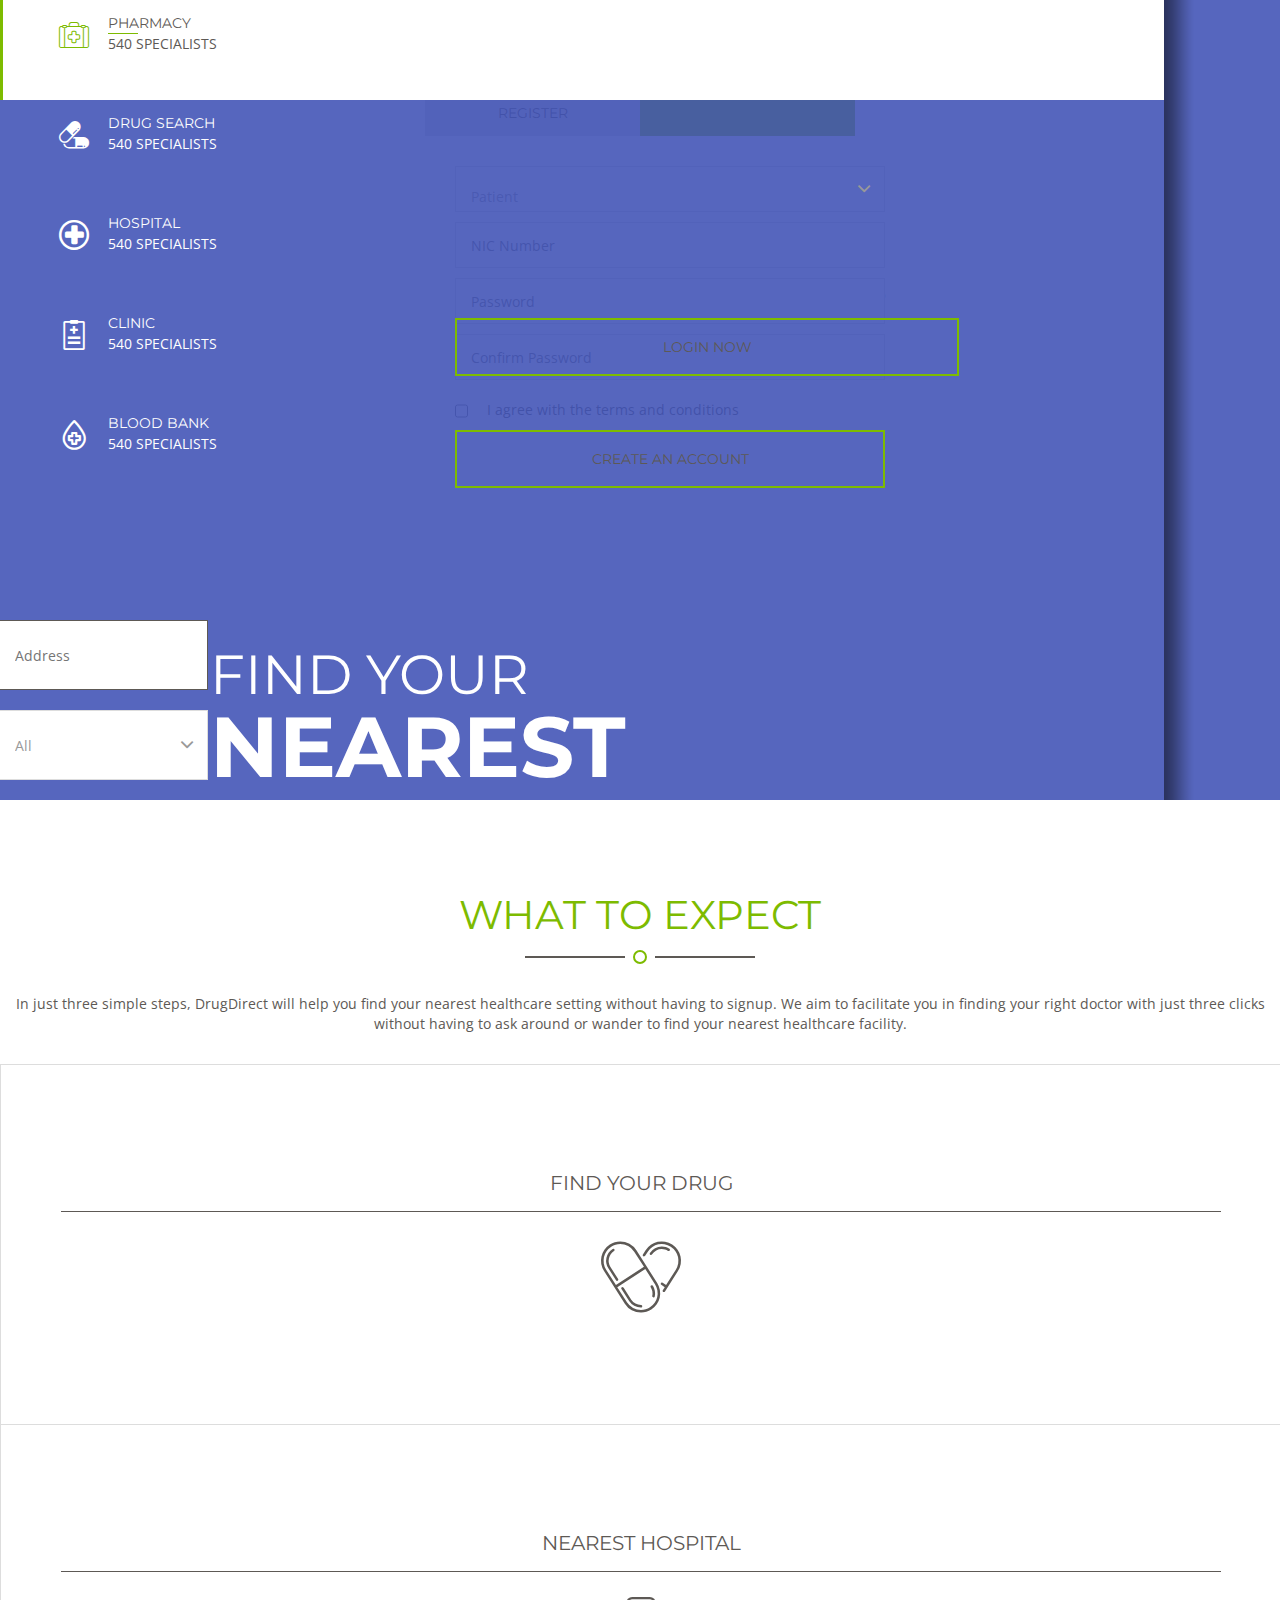
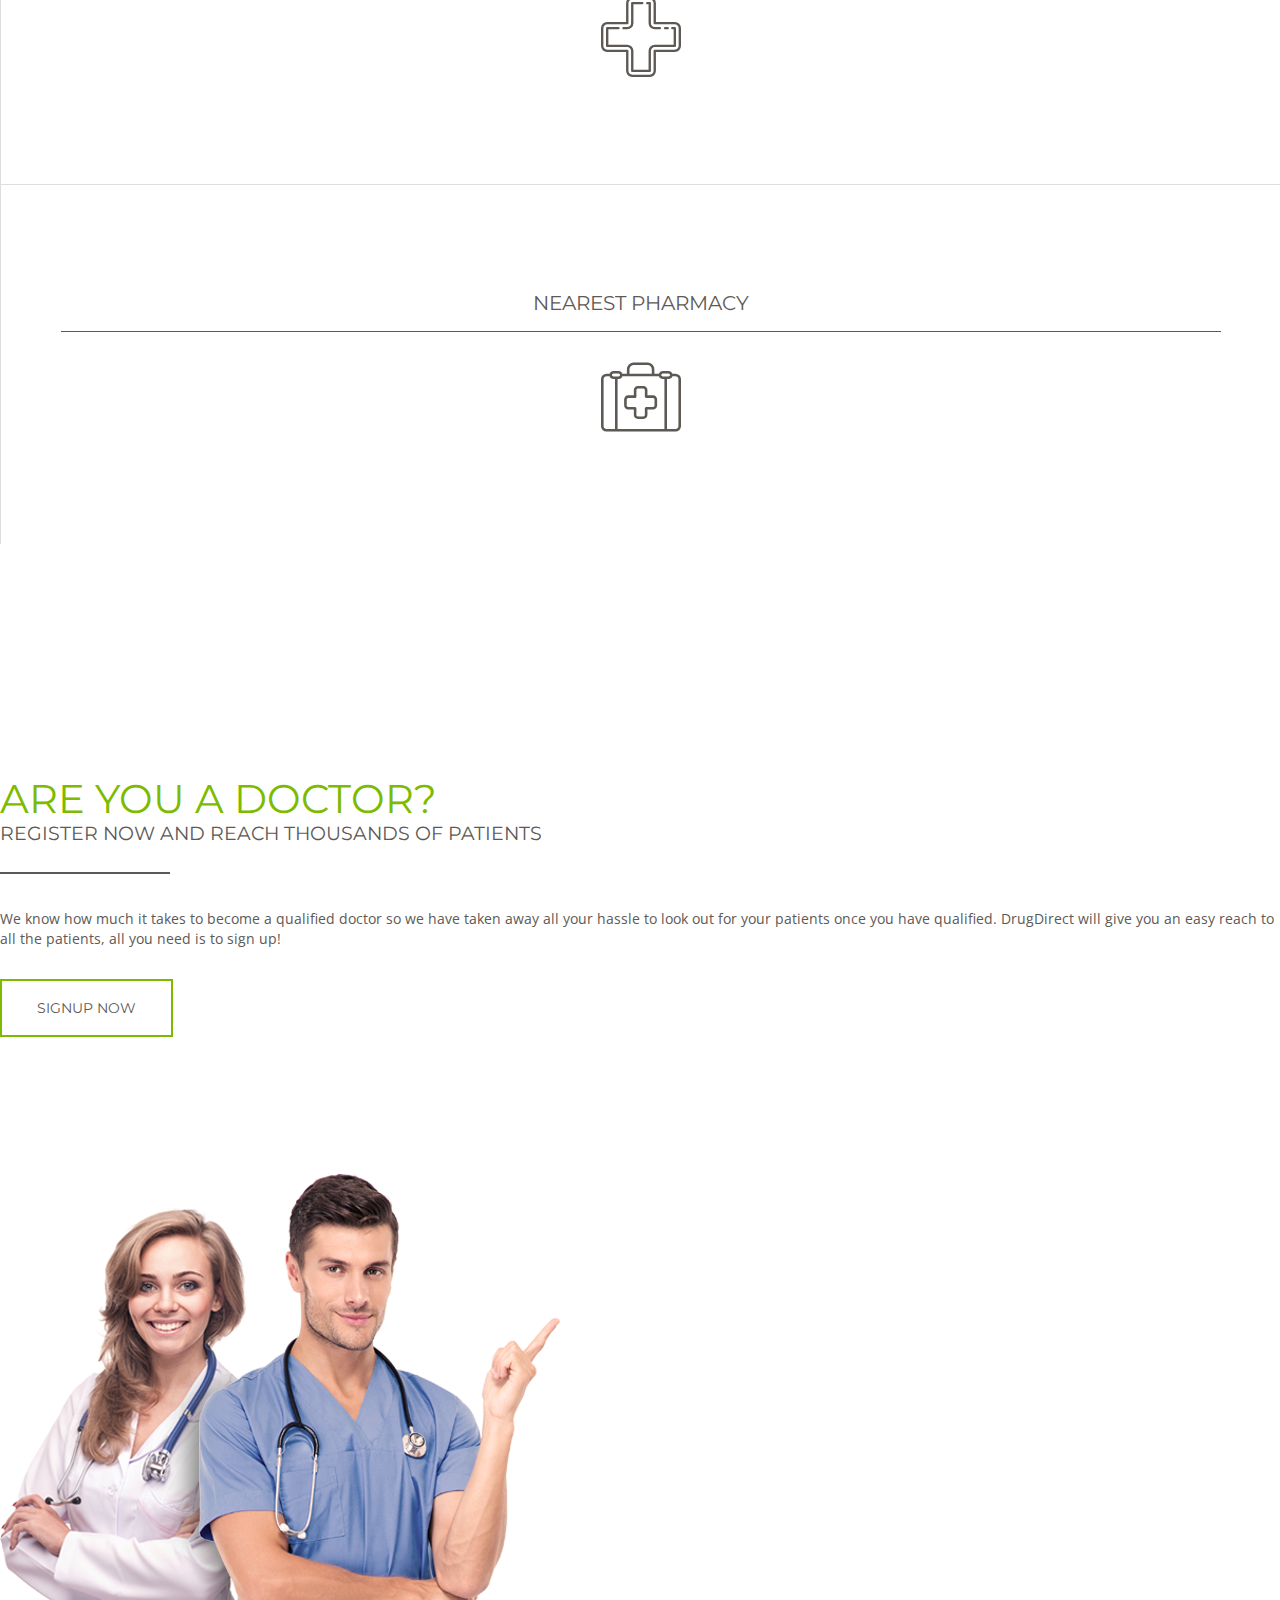
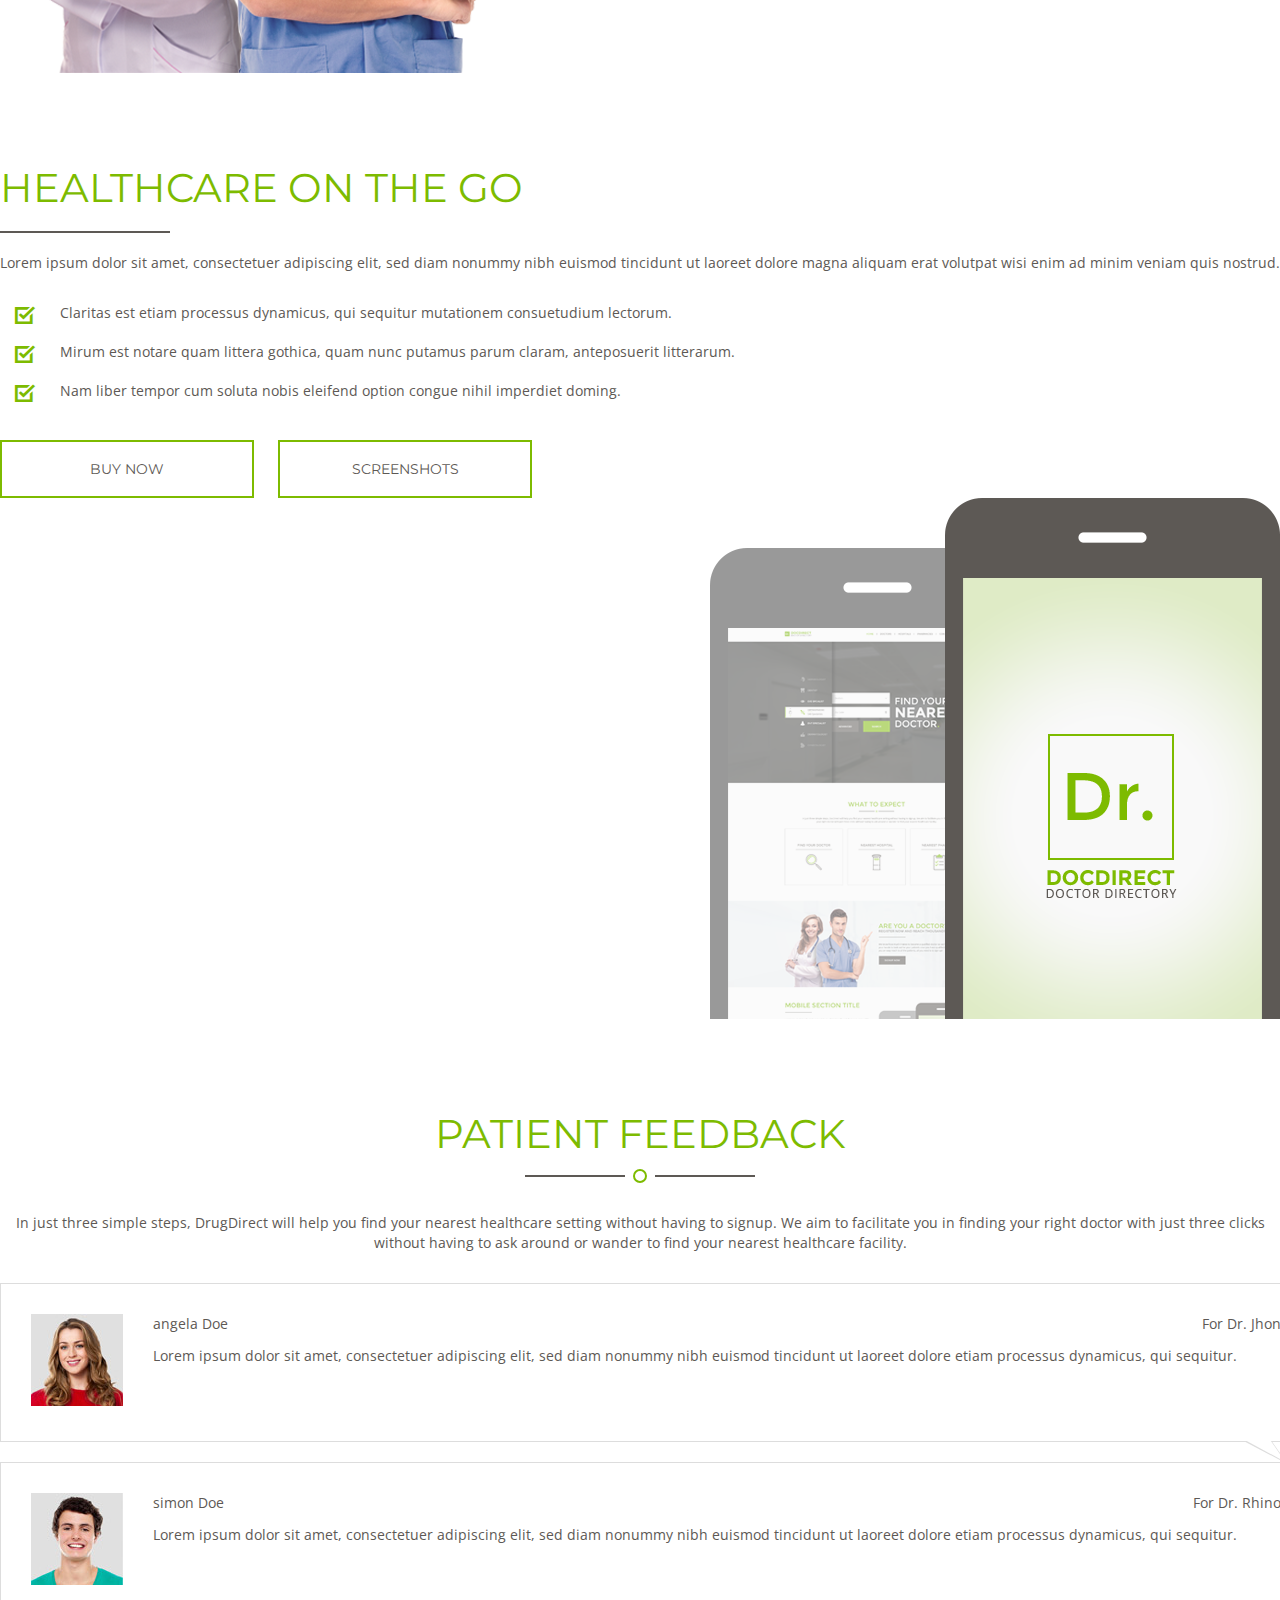
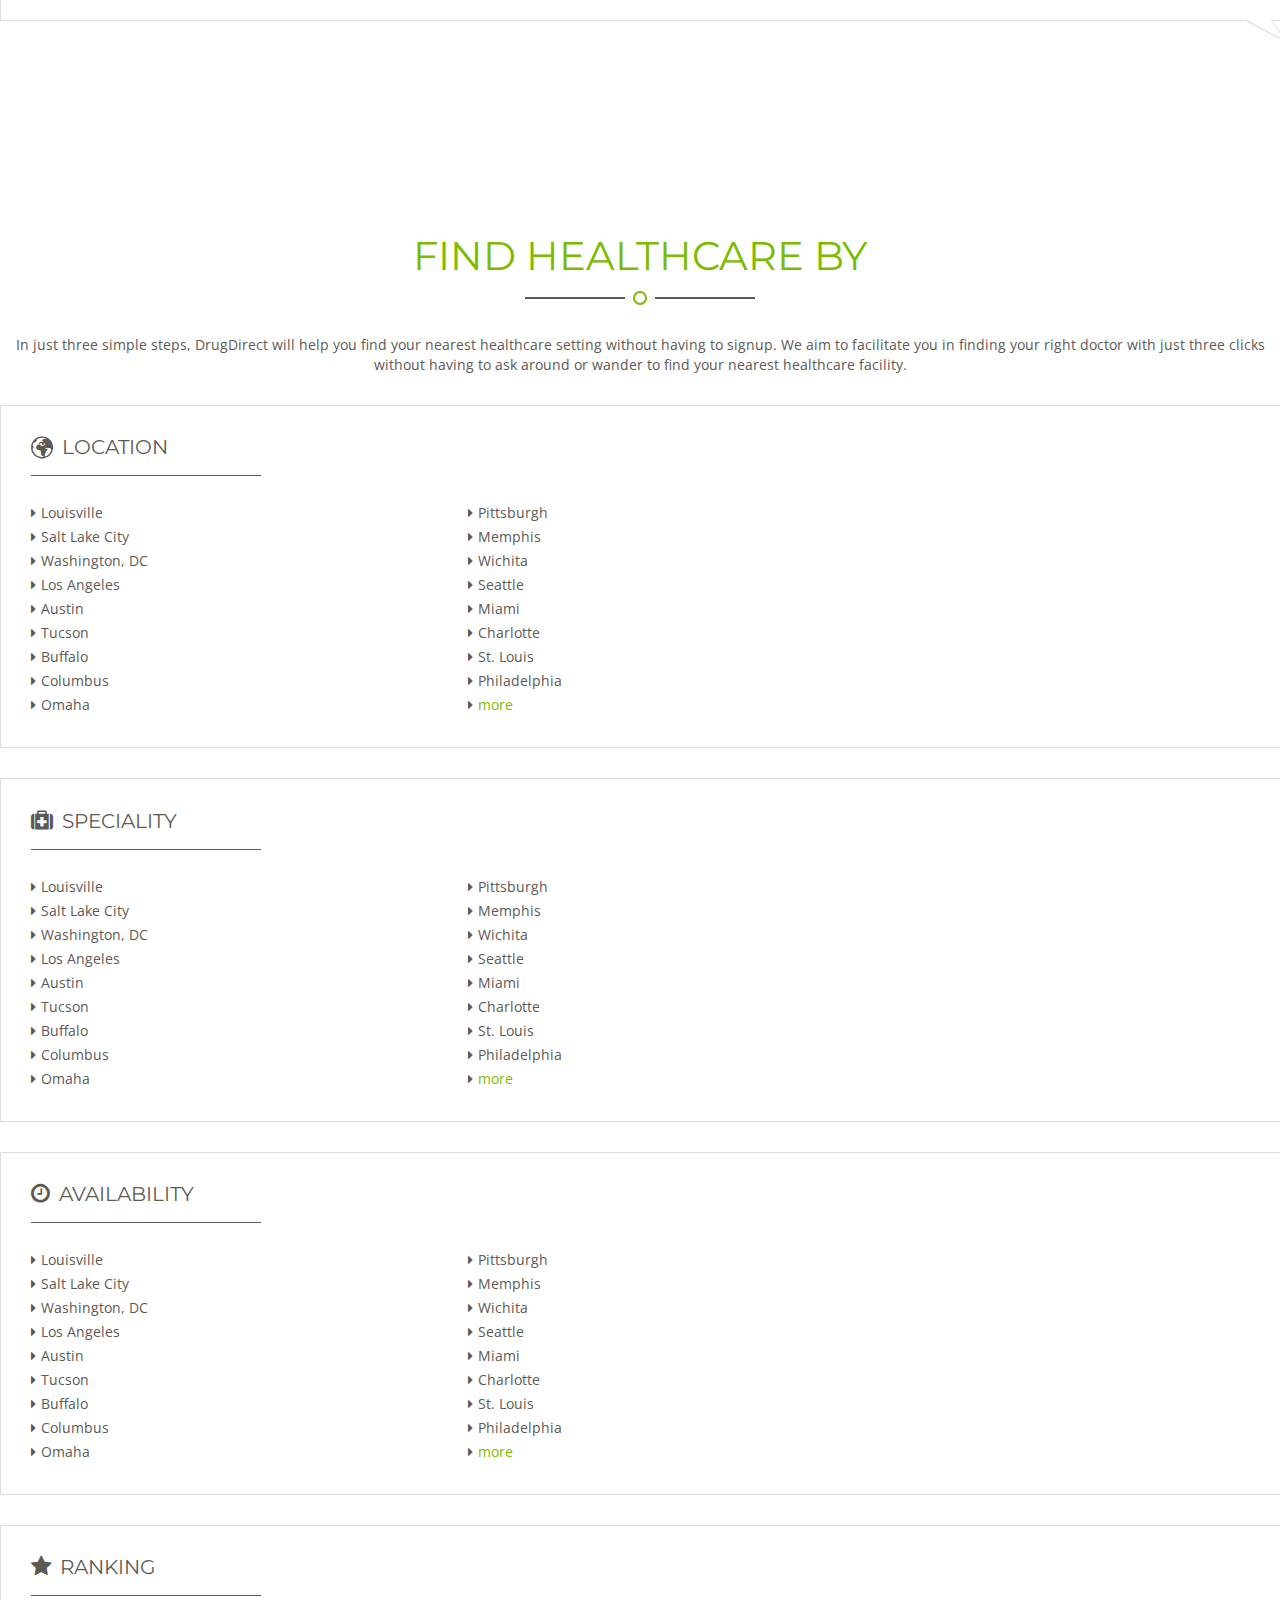
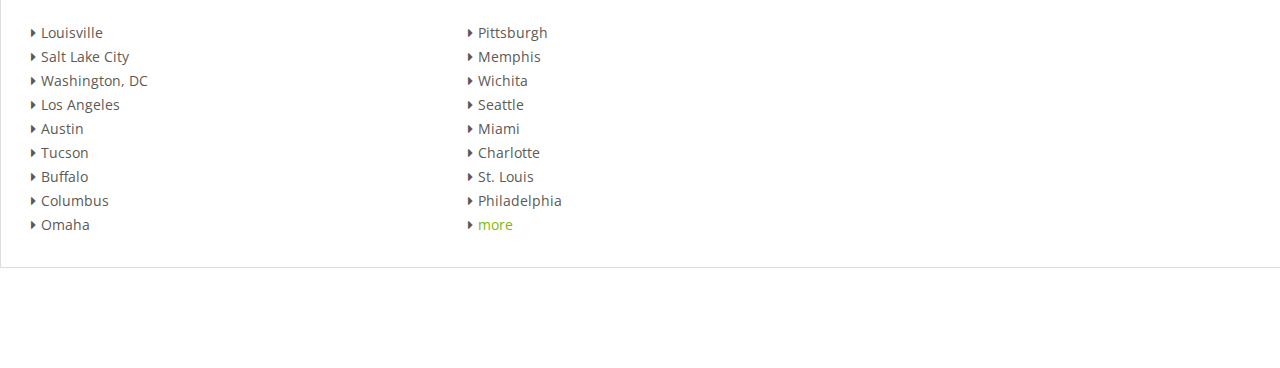
==== commit 86ed96bc: "Add changes to register form" ====
--- a/src/main/webapp/index.html
+++ b/src/main/webapp/index.html
@@ -673,35 +673,20 @@
                                 <div class="form-group">
                                     <span class="select">
                                         <select>
-                                            <option>Doctor one</option>
-                                            <option>Doctor two</option>
-                                            <option>Doctor three</option>
+                                            <option selected>Patient</option>
+                                            <option>Doctor/Hospital</option>
+                                            <option>Pharmacy</option>
                                         </select>
                                     </span>
                                 </div>
                                 <div class="form-group">
-                                    <span class="select">
-                                        <select>
-                                            <option>Specialty*</option>
-                                            <option>Specialty two</option>
-                                            <option>Specialty three</option>
-                                        </select>
-                                    </span>
+                                    <input type="text" class="form-control" placeholder="NIC Number">
                                 </div>
                                 <div class="form-group">
-                                    <input type="text" class="form-control" placeholder="First Name">
+                                    <input type="text" class="form-control" placeholder="Password">
                                 </div>
                                 <div class="form-group">
-                                    <input type="text" class="form-control" placeholder="last Name">
-                                </div>
-                                <div class="form-group">
-                                    <input type="text" class="form-control" placeholder="Phone Number">
-                                </div>
-                                <div class="form-group">
-                                    <input type="email" class="form-control" placeholder="Email">
-                                </div>
-                                <div class="form-group">
-                                    <input type="text" class="form-control" placeholder="ZIP Code">
+                                    <input type="text" class="form-control" placeholder="Confirm Password">
                                 </div>
                                 <div class="form-group tg-checkbox">
                                     <label>
